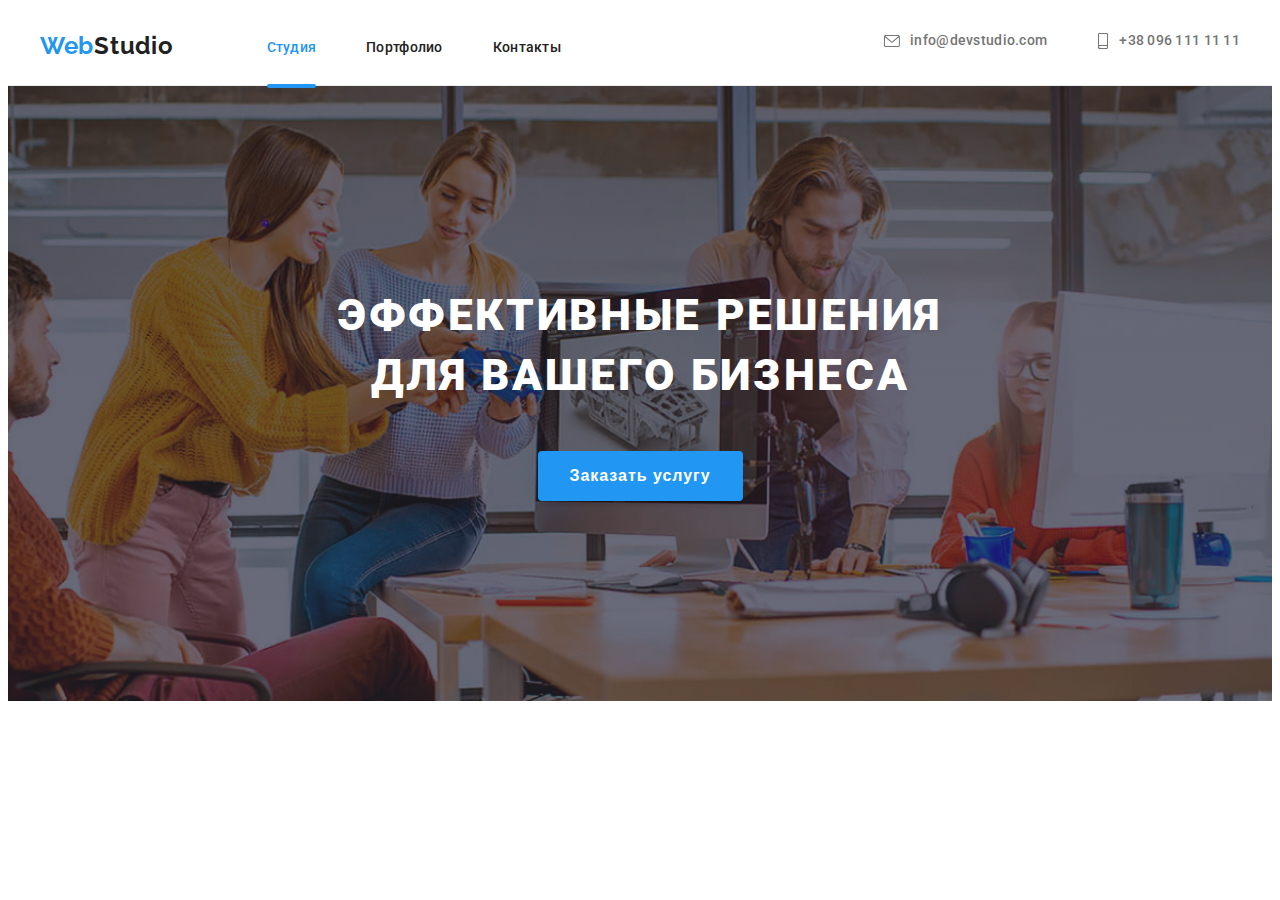
==== index.html @ 91f5693f "backdrop for phone" ====
<!DOCTYPE html>
<html lang="ru">

<head>
    <meta charset="UTF-8">
    <meta http-equiv="X-UA-Compatible" content="IE=edge">
    <meta name="viewport" content="width=device-width, initial-scale=1.0">
    <title>Вебстудия</title>
    <link rel="preconnect" href="https://fonts.gstatic.com">
    <link href="https://fonts.googleapis.com/css2?family=Raleway:wght@700&family=Roboto:wght@400;500;700;900&display=swap"
        rel="stylesheet">
    <link rel="stylesheet" href="https://cdnjs.cloudflare.com/ajax/libs/modern-normalize/1.0.0/modern-normalize.min.css"
        integrity="sha512-ISS7cAi1PEhQ8jnbJpJZMd29NlhNj4AWYyLOSp2CE/CsHxTCu+r+t0D2yoJudVrd0/8fTVPUVDzY5Tvli75u/g=="
        crossorigin="anonymous" />
    <link rel="stylesheet" href="./css/main.min.css">
</head>

<body>
    <header class="header">
    <div class="container">
        <nav class="navigation">
            <a class="logo" href="./index.html">
                Web<span class="logo_light">Studio</span>
            </a>
            <ul class="nav-list">
                <li class="nav-list__item">
                    <a class="nav-list__link nav-list__link-active"  href="./index.html">Студия</a>
                </li>
                <li class="nav-list__item">
                    <a class="nav-list__link" href="./portfolio.html">Портфолио</a>
                </li>
                <li class="nav-list__item">
                    <a class="nav-list__link" href="">Контакты</a>
                </li>
            </ul>
        </nav>
        <button type="button" class="burger-btn" data-menu-button>
            <svg class="burger-btn__icon">
                <use href="./images/sprite.svg#icon-burgersvg"></use>
            </svg>
        </button>
        <ul class="address">
            <li class="address__item">
                 <a class="address__link" href="mailto:info@devstudio.com" lang="en"><svg class="address__icon">
                    <use href="./images/sprite.svg#icon-envelope"></use>
                </svg>info@devstudio.com</a>           
            </li>      
             <li class="address__item">
                 <a class="address__link" href="tel:+380961111111"><svg class="address__icon-phone">
                    <use href="./images/sprite.svg#icon-smartphone"></use>
                </svg>+38 096 111 11 11</a>
            </li>
        </ul>
        
    </div>
    <div class="mobail-menu" data-menu>
        <button type="button" class="mobail-menu__close-btn" data-menu-close>
            <svg class="mobail-menu__close-icon">
                <use href="./images/sprite.svg#icon-close-black-1"></use>
            </svg>
        </button>
        <ul class="nav-list-mob">
            <li class="nav-list-mob__item">
                <a class="nav-list-mob__link nav-list-mob__link-active" href="./index.html">Студия</a>
            </li>
            <li class="nav-list-mob__item">
                <a class="nav-list-mob__link" href="./portfolio.html">Портфолио</a>
            </li>
            <li class="nav-list-mob__item">
                <a class="nav-list-mob__link" href="">Контакты</a>
            </li>
        </ul>

        <ul class="address-mob">
            <li class="address-mob__item">
                <a class="address-mob__phone-link" href="tel:+380961111111">+38 096 111 11 11</a>
            </li>
            <li class="address-mob__item">
                <a class="address-mob__mail-link" href="mailto:info@devstudio.com" lang="en">info@devstudio.com</a>
            </li>
           
        </ul>

        <ul class="social-mob">
            <li class="social-mob__item">
                <a class="social-mob__link" href="https://www.instagram.com/?hl=ru" target="_blank" rel="noopener noreferrer">Instagram</a>
            </li>
            <li class="social-mob__item">
                <a class="social-mob__link" href="https://twitter.com" target="_blank" rel="noopener noreferrer">Twitter</a>
                               
            </li>
            <li class="social-mob__item">
                <a class="social-mob__link" href="https://www.facebook.com" target="_blank" rel="noopener noreferrer">Facebook</a>
                          
            </li>
            <li class="social-mob__item">
                <a class="social-mob__link" href="https://www.linkedin.com" target="_blank" rel="noopener noreferrer">linkedin</a>
                    
            </li>
        </ul>

    </div>
    </header>


    <main>
        <!-- HERO -->
         <section class="hero">
        <div class="container">

            <h1 class="hero_title">Эффективные решения для вашего бизнеса</h1>
            <button class="hero_btn" type="button" data-modal-open>Заказать услугу</button>
        </div>
        </section> 

        <!-- ABOUT -->
    <!--  <section class="about">
            <div class="container">   
            <h2 class="visually-hidden">Преимущества нашей компании</h2>
            <ul class="about-list">
                <li class="about-list__item"> 
                    <div class="about-list__tool">
                    <svg class="about-list__icon">
                        <use href="./images/sprite.svg#icon-antenna-1"></use>
                    </svg>
                    </div>
                    <h3 class="about-list__title">Внимание к деталям</h3>
                    <p class="about-list__description">Идейные соображения, а также начало повседневной работы по формированию позиции.</p>
                </li>
                <li class="about-list__item">
                    <div class="about-list__tool">
                        <svg class="about-list__icon">
                            <use href="./images/sprite.svg#icon-clock-1"></use>
                        </svg>
                    </div>
                    <h3 class="about-list__title">Пунктуальность</h3>
                    <p class="about-list__description">Задача организации, в особенности же рамки и место обучения кадров влечет за собой.</p>
                </li>
                <li class="about-list__item">
                    <div class="about-list__tool">
                        <svg class="about-list__icon">
                            <use href="./images/sprite.svg#icon-diagram-1"></use>
                        </svg>
                    </div>
                    <h3 class="about-list__title">Планирование</h3>
                    <p class="about-list__description">Равным образом консультация с широким активом в значительной степени обуславливает.</p>
                </li>
                <li class="about-list__item">
                    <div class="about-list__tool">
                        <svg class="about-list__icon">
                            <use href="./images/sprite.svg#icon-astronaut-1"></use>
                        </svg>
                    </div>
                    <h3 class="about-list__title">Современные технологии</h3>
                    <p class="about-list__description">Значимость этих проблем настолько очевидна, что реализация плановых заданий.</p>
                </li>
            </ul>
        </div>
        </section>
        <section class="works">
             <div class="works-us container">
            <h2 class="about-us-title">Чем мы занимаемся</h2>

            <ul class="list works-list">
                <li class="works-list__item">
                    <img src="./images/about/about1.jpg" alt="работа на планшете" width="370" height="294">
                    <p class="works-list__overlay">Десктопные приложения</p>
                </li>
                <li class="works-list__item">
                    <img src="./images/about/about2.jpg" alt="работа на ноутбуке" width="370" height="294">
                    <p class="works-list__overlay">Мобильные приложения</p>
                </li>
                <li class="works-list__item">
                    <img src="./images/about/about3.jpg" alt="работа на айпад" width="370" height="294">
                    <p class="works-list__overlay">Дизайнерские решения</p>
                </li>
            </ul>
            </div>  
        </section> -->
        <!-- OUR TEAM -->
    <!--   <section class="team">
            <div class="container">

            <h2 class="about-us-title">Наша команда</h2>

            <ul class="team-list">
                <li class="team-list__item">
                    <img src="./images/our-team/img1.jpg" alt="Игорь Демьяненко Product Designer" width="270"
                        height="260">
                     <div class="team-list-content-wrapper">  
                    <h3 class="our-team-title">Игорь Демьяненко</h3>
                    <p class="description-team" lang="en">Product Designer</p>
                    <ul>
                        <li class="team-icon-container">
                        <a href="https://www.instagram.com/?hl=ru" target="_blank" rel="noopener noreferrer">
                            <svg aria-label="instagram" width="20" height="20"
                             class="team-icon-container-img">
                            <use href="./images/sprite.svg#icon-instagram-1"></use>
                            </svg>
                        </a>
                    </li>
                        <li class="team-icon-container">
                            <a href="https://twitter.com" target="_blank" rel="noopener noreferrer">
                            <svg  aria-label="twitter" width="20" height="20" 
                            class="team-icon-container-img">
                            <use href="./images/sprite.svg#icon-twitter-1"></use>
                            </svg>
                            </a>
                        </li>
                        <li class="team-icon-container">
                            <a href="https://www.facebook.com" target="_blank" rel="noopener noreferrer">
                            <svg aria-label="facebook" width="20" height="20" 
                            class="team-icon-container-img">
                                <use href="./images/sprite.svg#icon-facebook-1"></use>
                            </svg>
                            </a>
                          </li>
                          <li class="team-icon-container">
                            <a href="https://www.linkedin.com" target="_blank" rel="noopener noreferrer">
                            <svg  aria-label="linkedin" width="20" height="20" 
                            class="team-icon-container-img">
                            <use href="./images/sprite.svg#icon-linkedin-1"></use>
                            </svg>
                            </a>
                        </li>
                    </ul>
                    </div>
                </li>
                <li class="team-list__item">
                    <img src="./images/our-team/img2.jpg" alt="Ольга Репина Frontend Developer" width="270"
                        height="260">
                    <div class="team-list-content-wrapper">
                    <h3 class="our-team-title">Ольга Репина</h3>
                    <p class="description-team" lang="en">Frontend Developer</p>
                    <ul>
                        <li class="team-icon-container">
                            <a href="https://www.instagram.com/?hl=ru" target="_blank" rel="noopener noreferrer">
                                <svg aria-label="instagram" width="20" height="20" class="team-icon-container-img">
                                    <use href="./images/sprite.svg#icon-instagram-1"></use>
                                </svg>
                            </a>
                            </li>
                            <li class="team-icon-container">
                                <a href="https://twitter.com" target="_blank" rel="noopener noreferrer">
                                    <svg aria-label="twitter" width="20" height="20" class="team-icon-container-img">
                                        <use href="./images/sprite.svg#icon-twitter-1"></use>
                                    </svg>
                                </a>
                            </li>
                            <li class="team-icon-container">
                                <a href="https://www.facebook.com" target="_blank" rel="noopener noreferrer">
                                    <svg aria-label="facebook" width="20" height="20" class="team-icon-container-img">
                                        <use href="./images/sprite.svg#icon-facebook-1"></use>
                                    </svg>
                                </a>
                            </li>
                            <li class="team-icon-container">
                                <a href="https://www.linkedin.com" target="_blank" rel="noopener noreferrer">
                                    <svg aria-label="linkedin" width="20" height="20" class="team-icon-container-img">
                                        <use href="./images/sprite.svg#icon-linkedin-1"></use>
                                    </svg>
                                </a>
                            </li>
                    </ul>
                    </div>
                </li>
                <li class="team-list__item">
                    <img src="./images/our-team/img3.jpg" alt="Николай Тарасов Marketing" width="270" height="260">
                    <div class="team-list-content-wrapper">
                    <h3 class="our-team-title">Николай Тарасов</h3>
                    <p class="description-team" lang="en">Marketing</p>
                    <ul>
                        <li class="team-icon-container">
                        <a href="https://www.instagram.com/?hl=ru" target="_blank" rel="noopener noreferrer">
                            <svg aria-label="instagram" width="20" height="20" class="team-icon-container-img">
                                <use href="./images/sprite.svg#icon-instagram-1"></use>
                            </svg>
                        </a>
                        </li>
                        <li class="team-icon-container">
                            <a href="https://twitter.com" target="_blank" rel="noopener noreferrer">
                                <svg aria-label="twitter" width="20" height="20" class="team-icon-container-img">
                                    <use href="./images/sprite.svg#icon-twitter-1"></use>
                                </svg>
                            </a>
                        </li>
                        <li class="team-icon-container">
                            <a href="https://www.facebook.com" target="_blank" rel="noopener noreferrer">
                                <svg aria-label="facebook" width="20" height="20" class="team-icon-container-img">
                                    <use href="./images/sprite.svg#icon-facebook-1"></use>
                                </svg>
                            </a>
                        </li>
                        <li class="team-icon-container">
                            <a href="https://www.linkedin.com" target="_blank" rel="noopener noreferrer">
                                <svg aria-label="linkedin" width="20" height="20" class="team-icon-container-img">
                                    <use href="./images/sprite.svg#icon-linkedin-1"></use>
                                </svg>
                            </a>
                        </li>
                    </ul>
                    </div>
                </li>
                <li class="team-list__item">
                    <img src="./images/our-team/img4.jpg" alt="Михаил Ермаков UI Designer" width="270" height="260">
                    <div class="team-list-content-wrapper">
                    <h3 class="our-team-title">Михаил Ермаков</h3>
                    <p class="description-team" lang="en">UI Designer</p>
                    <ul>
                        <li class="team-icon-container">
                        <a href="https://www.instagram.com/?hl=ru" target="_blank" rel="noopener noreferrer">
                            <svg aria-label="instagram" width="20" height="20" class="team-icon-container-img">
                                <use href="./images/sprite.svg#icon-instagram-1"></use>
                            </svg>
                        </a>
                        </li>
                        <li class="team-icon-container">
                            <a href="https://twitter.com" target="_blank" rel="noopener noreferrer">
                                <svg aria-label="twitter" width="20" height="20" class="team-icon-container-img">
                                    <use href="./images/sprite.svg#icon-twitter-1"></use>
                                </svg>
                            </a>
                        </li>
                        <li class="team-icon-container">
                            <a href="https://www.facebook.com" target="_blank" rel="noopener noreferrer">
                                <svg aria-label="facebook" width="20" height="20" class="team-icon-container-img">
                                    <use href="./images/sprite.svg#icon-facebook-1"></use>
                                </svg>
                            </a>
                        </li>
                        <li class="team-icon-container">
                            <a href="https://www.linkedin.com" target="_blank" rel="noopener noreferrer">
                                <svg aria-label="linkedin" width="20" height="20" class="team-icon-container-img">
                                    <use href="./images/sprite.svg#icon-linkedin-1"></use>
                                </svg>
                            </a>
                        </li>
                    </ul>
                    </div>
                </li>
            </ul>
           </div>
        </section> -->

      <!-- REGULAR CUSTOMERS -->
<!--   <section class="customers">
        <div class="container">
        <h2 class="customers-title">Постоянные клиенты</h2>
        <ul class="customers-list">
         <li>
             <a class="customers-list__link" href=""><svg class="customers-list__icon" width="44" height="49">
                <use href="./images/sprite.svg#icon-logo-1"></use>
                </svg></a>
            </li>
           <li>
            <a class="customers-list__link" href=""><svg class="customers-list__icon" width="40" height="52">
                <use href="./images/sprite.svg#icon-logo-2"></use>
                </svg></a>
            </li>
            <li><a class="customers-list__link" href=""><svg class="customers-list__icon" width="41" height="42">
                <use href="./images/sprite.svg#icon-logo-3"></use>
                </svg></a>
            </li>
            <li><a class="customers-list__link" href=""><svg class="customers-list__icon" width="79" height="42">
                <use href="./images/sprite.svg#icon-logo-4"></use>
                </svg></a>
            </li>
            <li><a class="customers-list__link" href=""><svg class="customers-list__icon" width="59" height="47">
                <use href="./images/sprite.svg#icon-logo-5"></use>
                </svg></a>
            </li>
            <li><a class="customers-list__link" href=""><svg class="customers-list__icon" width="88" height="45">
                <use href="./images/sprite.svg#icon-logo-6"></use>
                </svg></a>
            </li>
            
        </ul>
        </div>
        </section> -->
    </main>
<!--  <footer class="footer">
        <div class="container"> -->
        <!-- Contacts information -->
    <!-- <div class="address-list-link">
        <a class="logo logo-footer" lang="en" href="./index.html">
            Web<span class="logo_dark">Studio</span>
        </a>
        <address class="address">
            <ul class="list address-list">
                <li class="address-list__item">

                    <a class="link address-list__footer" href="https://goo.gl/maps/uirxwReDVHY58YxF7" target="_blank" rel="noopener noreferrer">г. Киев,
                        пр-т Леси Украинки, 26</a>
                </li>
                <li class="address-list__item">
                    <a class="link address-list__footer-contacts" href="mailto:info@devstudio.com" lang="en">info@devstudio.com</a>
                </li>
                <li class="address-list__item">
                    <a class="link address-list__footer-contacts" href="tel:+380961111111">+38 096 111 11 11</a>
                </li>
            </ul>
        </address>
                </div> 
                <div class="social-list-link">
                    <p>Присоединяйтесь</p>
                    <ul class="social-icon">
                        <li class="social-icon__container">
                            <a href="https://www.instagram.com/?hl=ru" target="_blank" rel="noopener noreferrer">
                            <svg aria-label="instagram"  width="20" height="20" 
                            class="social-icon__img">
                            <use href="./images/sprite.svg#icon-instagram-1"></use>
                            </svg>
                            </a>
                        </li>
                        <li class="social-icon__container">
                            <a href="https://twitter.com" target="_blank" rel="noopener noreferrer">
                            <svg aria-label="twitter" width="20" height="20"
                            class="social-icon__img">
                            <use href="./images/sprite.svg#icon-twitter-1"></use>
                            </svg>
                        </a>
                        </li>
                
                        <li class="social-icon__container">
                            <a href="https://www.facebook.com" target="_blank" rel="noopener noreferrer">
                            <svg aria-label="facebook" width="20" height="20"
                            class="social-icon__img">
                            <use href="./images/sprite.svg#icon-facebook-1"></use>
                            </svg>
                            </a>
                        </li>
                
                        <li class="social-icon__container">
                            <a href="https://www.linkedin.com" target="_blank" rel="noopener noreferrer">
                            <svg aria-label="linkedin" width="20" height="20"
                            class="social-icon__img">
                            <use href="./images/sprite.svg#icon-linkedin-1"></use>
                            </svg>
                            </a>
                        </li>
                
                    </ul>
                </div>
                <div>
                    <p>Подпишитесь на рассылку</p>
                    <form class="footer-form" autocomplete="off">
                        <input class="footer-form-input" name="email" type="email" placeholder="E-mail" required>
                        <button class="footer-btn" type="submit">Подписаться
                            <svg class="footer-btn-icon" width="24" height="24">
                                <use href="./images/sprite.svg#icon-icon-send"></use>
                            </svg>
                        </button>
                    </form>
                </div>
            </div>
        </footer> -->
       <div class="backdrop is-hidden" data-modal>
          <div class="modal">
              <button type="button" class="modal__close-btn" data-modal-close><svg  width="18" height="18" class="modal__icon-container-img">
                <use href="./images/sprite.svg#icon-close-black-1"></use>
            </svg></button>
            <b class="modal-title">Оставьте свои данные мы вам перезвоним</b>
            <form action="#" class="modal-form">
                <label class="modal__form-fild">Имя</label>
                   
                    <div class="modal-wrapper">
                     <input type="text" name="user-name" class="modal-wrapper__input" required minlength="2">
                     <svg class="modal-wrapper__icon" width="18" height="18">
                        <use href="./images/sprite.svg#icon-person-black-18dp-1"></use>
                    </svg>
                    </div>
          
                <label class="modal__form-fild">Телефон</label>
                    
                    <div class="modal-wrapper">
                      <input type="tel" name="user-phone" class="modal-wrapper__input" required pattern="[0-9]{3}-[0-9]{3}-[0-9]{2}-[0-9]{2}" title="096-111-11-11">
                      <svg class="modal-wrapper__icon" width="18" height="18">
                        <use href="./images/sprite.svg#icon-phone-black-18dp-1"></use>
                    </svg>
                    </div>
                
                <label class="modal__form-fild">Почта</label>
                   
                    <div class="modal-wrapper">
                      <input type="email" name="user-mail" class="modal-wrapper__input" required>
                      <svg class="modal-wrapper__icon" width="18" height="18">
                        <use href="./images/sprite.svg#icon-email-black-18dp-1"></use>
                     </svg>
                    </div>
                
                <label class="modal__form-fild">Комментарий</label>
                         
                    <textarea name="user-message" placeholder="Введите текст"  class="modal-form-message"></textarea>
                
                <input type="checkbox" id="user-term" name="user-term" class="modal-form-term visually-hidden">
                <label for="user-term" class="modal-form-check-desk">Соглашаюсь с рассылкой и принимаю&nbsp;<a class="policy-link" href="">Условия договора</a></label>
                <button type="submit" class="modal-form-btn">Отправить</button>

            </form>
          </div>
        </div>
        <script src="./js/mobail-menu.js"></script>
       <script src="./js/modal.js"></script> 
</body> 

</html>
---- css/main.min.css ----
:root{--main-font: "Roboto", sans-serif;--secondary-font: "Raleway", sans-serif;--accent-color: #2196f3;--basic-headers-color: #212121;--basic-content-color: #757575;--backgrouns-secondary-color: #2f303a;--primary-background-color: #fff;--third-background-color: #f5f4fa;--section-pt: 94px;--section-pb: 94px;--common-grey: #afb1b8;--timing-function: cubic-bezier(0.4, 0, 0.2, 1);--duration: 250ms}body{font-family:var(--main-font);color:var(--basic-content-color);font-weight:400;letter-spacing:0.03em}h1,h2,h3,h4,h5,h6,p,ul,ol,a{margin:0;padding:0;list-style:none;text-decoration:none}img,svg{display:block}.visually-hidden{position:absolute !important;clip:rect(1px 1px 1px 1px);clip:rect(1px, 1px, 1px, 1px);padding:0 !important;border:0 !important;height:1px !important;width:1px !important;overflow:hidden}.container{padding-left:15px;padding-right:15px}.header .container{display:flex;align-items:center;justify-content:space-between}@media screen and (min-width: 480px){.container{width:480px;margin:0 auto}}@media screen and (min-width: 768px){.container{width:768px}}@media screen and (min-width: 1200px){.container{width:1200px}}.logo{font-weight:700;font-size:24px;line-height:28px;letter-spacing:0.03em;font-family:var(--secondary-font);color:var(--accent-color)}.header .logo{margin-right:93px}.logo_light{color:var(--basic-headers-color)}.logo_dark{color:var(--primary-background-color)}.filters-list__button{font-weight:500;font-size:16px;line-height:1.62;letter-spacing:0.03em;cursor:pointer;padding:10px 32px;min-width:70px;border-radius:4px;border:none;display:block;outline:none;color:var(--basic-headers-color);transition:color var(--timing-function) var(--duration),background-color var(--timing-function) var(--duration),box-shadow var(--timing-function) var(--duration)}.filters-list__button:hover,.filters-list__button:focus,.filters-list__button:active{color:var(--primary-background-color);background-color:var(--accent-color);box-shadow:0px 3px 1px rgba(0,0,0,0.1),0px 1px 2px rgba(0,0,0,0.08),0px 2px 2px rgba(0,0,0,0.12)}.filters-list{display:flex;justify-content:center}.filters-list__item:not(:first-child){margin-left:8px}.backdrop{position:fixed;width:100vw;height:100vh;left:0px;top:0px;background:rgba(0,0,0,0.2);transition:opasity var(--timing-function) var(--duration)}.modal{position:absolute;max-width:450px;height:609px;left:50%;top:50%;transform:translate(-50%, -50%);background:var(--primary-background-color);box-shadow:0px 1px 3px rgba(0,0,0,0.12),0px 1px 1px rgba(0,0,0,0.14),0px 2px 1px rgba(0,0,0,0.2);border-radius:4px;padding:40px}.modal__close-btn{position:absolute;top:8px;right:8px;width:30px;height:30px;border-radius:50%;display:flex;justify-content:center;align-items:center;border:1px solid rgba(0,0,0,0.1);cursor:pointer;background:var(--primary-background-color)}.modal__close-btn:hover .modal__icon-container-img,.modal__close-btn:focus .modal__icon-container-img{fill:var(--accent-color)}.modal__icon-container-img{transition:var(--timing-function) var(--duration)}.is-hidden{opacity:0;visibility:hidden;pointer-events:none}.modal-form{display:flex;flex-direction:column}.modal__form-fild{font-family:var(--main-font);font-size:12px;line-height:14px;margin-bottom:4px;letter-spacing:0.01em;color:var(--basic-content-color)}.modal-wrapper{position:relative;margin-bottom:10px}.modal-wrapper__input{display:block;width:100%;height:40px;border:1px solid rgba(33,33,33,0.2);border-radius:4px;padding-left:42px;transition:border-color var(--duration) var(--timing-function)}.modal-wrapper__input:hover,.modal-wrapper__input:focus{outline:none;border:1px solid var(--accent-color)}.modal-wrapper__input:focus ~ .modal-wrapper__icon,.modal-wrapper__input:hover ~ .modal-wrapper__icon{fill:var(--accent-color)}.modal-wrapper__icon{position:absolute;top:50%;left:12px;display:block;transform:translateY(-50%);transition:fill var(--duration) var(--timing-function)}.modal-wrapper__icon:hover{fill:var(--accent-color)}.modal-form-message{width:100%;height:120px;border:1px solid rgba(33,33,33,0.2);border-radius:4px;padding:12px 16px;resize:none;transition:border-color var(--duration) var(--timing-function);margin-bottom:25px}.modal-form-message::placeholder{color:rgba(117,117,117,0.5)}.modal-form-message:hover,.modal-form-message:focus{outline:none;border-color:var(--accent-color)}.modal-title{font-family:var(--main-font);display:block;font-weight:bold;font-size:20px;line-height:23px;text-align:center;letter-spacing:0.03em;color:#212121;margin-bottom:12px}.modal-form-check-desk{font-size:12px;line-height:14px;letter-spacing:0.03em;display:flex;align-items:center}.modal-form-check-desk::before{display:block;content:"";width:16px;height:16px;border:2px solid #212121;border-radius:2px;cursor:pointer;margin-right:8px}.modal-form-term:checked+.modal-form-check-desk::before{background-image:url(../images/modal/Vector.svg);background-position:center;background-size:contain;background-repeat:no-repeat;border:2px solid var(--accent-color);border-radius:2px;background-color:var(--accent-color)}.modal-form-term:focus+.modal-form-check-desk::before{outline:2px solid var(--accent-color)}.modal-form-term{white-space:nowrap}.modal-form-btn{display:block;font-weight:700;font-size:16px;line-height:1.85;text-align:center;letter-spacing:0.06em;background-color:var(--accent-color);margin:0 auto;margin-top:45px;min-width:200px;height:50px;padding:10px 32px;box-shadow:0px 4px 4px rgba(0,0,0,0.15);border-radius:4px;border:none;transition:color var(--timing-function) var(--duration),background-color var(--timing-function) var(--duration);color:#ffffff}.modal-form-btn:hover,.modal-form-btn:focus{background-color:#188ce8}.policy-link{display:inline;color:var(--accent-color);text-decoration:underline}.header{padding-top:16px;padding-bottom:16px}.nav-list{display:none}.address{display:none}.burger-btn,.mobail-menu__close-btn{background-color:transparent;border:none;padding:0}.burger-btn:hover,.burger-btn:focus,.burger-btn:active,.mobail-menu__close-btn:hover,.mobail-menu__close-btn:focus,.mobail-menu__close-btn:active{fill:var(--accent-color)}.mobail-menu__close-btn{position:absolute;top:10px;right:15px}.burger-btn__icon{width:40px;height:40px}.mobail-menu__close-icon{width:40px;height:40px}.mobail-menu{position:fixed;top:0;left:50%;width:100vw;max-width:480px;background-color:var(--primary-background-color);padding-top:48px;padding-left:40px;padding-right:40px;transform:translateY(-100%) translateX(-50%);transition:var(--timing-function) var(--duration)}.is-open{transform:translateY(0) translateX(-50%)}.nav-list-mob__link{font-weight:500;font-size:40px;line-height:47px;letter-spacing:0.02em;transition:color var(--timing-function) var(--duration);color:var(--basic-headers-color)}.nav-list-mob__link:hover,.nav-list-mob__link:focus{color:var(--accent-color)}.nav-list-mob__link-active{color:var(--accent-color)}.nav-list-mob__item:not(:last-child){margin-bottom:32px}.nav-list-mob{margin-bottom:302px}.address-mob__phone-link{font-weight:500;font-size:34px;line-height:40px;letter-spacing:0.02em;color:var(--basic-content-color);transition:color var(--timing-function) var(--duration)}.address-mob__phone-link:hover,.address-mob__phone-link:focus{color:var(--accent-color)}.address-mob__mail-link{font-weight:500;font-size:24px;line-height:28px;letter-spacing:0.02em;color:var(--basic-content-color);transition:color var(--timing-function) var(--duration)}.address-mob__mail-link:hover,.address-mob__mail-link:focus{color:var(--accent-color)}.address-mob:not(:last-child){margin-bottom:64px}.address-mob__item:not(:last-child){margin-bottom:16px}.social-mob__item:not(:last-child)::after{content:"";border:1px solid rgba(33,33,33,0.2);transform:rotate(90deg);width:22px;height:0px}.social-mob__item{margin-right:20px}.social-mob{display:flex;align-items:center}.social-mob__link{font-weight:500;font-size:18px;line-height:22px;letter-spacing:0.02em;color:var(--accent-color);margin-right:10px}@media screen and (min-width: 768px){.mobail-menu,.burger-btn{display:none}.address,.nav-list{display:block}.address__link{font-weight:500;font-size:14px;line-height:1.14;letter-spacing:0.02em;color:var(--basic-content-color);display:flex;align-items:center;transition:color var(--timing-function) var(--duration)}.address__link:hover,.address__link:focus{color:var(--accent-color)}.address__icon{width:16px;height:12px;fill:currentColor;margin-right:10px}.address__icon-phone{width:12px;height:16px;fill:currentColor;margin-right:10px}.logo{margin-right:88px}.navigation{display:flex;align-items:center}.nav-list{display:flex;align-items:center}.nav-list__link{font-weight:500;font-size:14px;line-height:1.14;letter-spacing:0.02em;transition:color var(--timing-function) var(--duration);color:var(--basic-headers-color)}.nav-list__link:hover,.nav-list__link:focus{color:var(--accent-color)}.nav-list__item:not(:last-child){margin-right:50px}.nav-list__item .nav-list__link-active::after{display:block;content:"";position:absolute;width:100%;height:4px;border-radius:2px;background-color:var(--accent-color);margin-top:30px;left:0;top:15px}.nav-list__item .nav-list__link-active{position:relative}.nav-list__link-active{color:var(--accent-color)}.address__item:not(:last-child){margin-bottom:10px}}@media screen and (min-width: 1200px){.header{padding-top:24px;padding-bottom:25px;border-bottom:1px solid #ececec}.header .container{display:flex;align-items:center}.address__item:not(:last-child){margin-right:50px}.address{display:flex}}.hero{padding:118px 0;background-color:var(--backgrouns-secondary-color);background-image:linear-gradient(rgba(47,48,58,0.4), rgba(62,63,77,0.4)),url(../images/hero/Hero-img-1-mob.jpg);background-position:center;background-repeat:no-repeat;background-size:cover}@media screen and (min-device-pixel-ratio: 2), screen and (min-resolution: 192dpi), screen and (min-resolution: 2dppx){.hero{background-image:linear-gradient(rgba(47,48,58,0.4), rgba(62,63,77,0.4)),url(../images/hero/Hero-img-2-mob@2x.jpg)}}.hero_title{font-family:Roboto;font-style:normal;font-weight:900;font-size:26px;line-height:42px;max-width:400px;text-align:center;margin:0 auto;letter-spacing:0.06em;text-transform:uppercase;color:#ffffff}.hero_btn{display:block;font-weight:700;font-size:16px;line-height:1.85;text-align:center;letter-spacing:0.06em;background-color:var(--accent-color);margin:0 auto;margin-top:45px;min-width:200px;height:50px;padding:10px 32px;cursor:pointer;box-shadow:0px 4px 4px rgba(0,0,0,0.15);border-radius:4px;border:none;transition:color var(--timing-function) var(--duration),background-color var(--timing-function) var(--duration);color:#ffffff}.hero_btn:hover,.hero_btn:focus{background-color:#188ce8}@media screen and (min-width: 768px){.hero{background-image:linear-gradient(rgba(47,48,58,0.4), rgba(62,63,77,0.4)),url(../images/hero/Hero-img-1-tablet.jpg)}}@media screen and (min-width: 768px) and (min-device-pixel-ratio: 2), screen and (min-width: 768px) and (min-resolution: 192dpi), screen and (min-width: 768px) and (min-resolution: 2dppx){.hero{background-image:linear-gradient(rgba(47,48,58,0.4), rgba(62,63,77,0.4)),url(../images/hero/Hero-img-2-tablet@2x.jpg)}}@media screen and (min-width: 1200px){.hero{padding:200px 0;background-image:linear-gradient(rgba(47,48,58,0.4), rgba(62,63,77,0.4)),url(../images/hero/Hero-img-1-desktop.jpg)}}@media screen and (min-width: 1200px) and (min-device-pixel-ratio: 2), screen and (min-width: 1200px) and (min-resolution: 192dpi), screen and (min-width: 1200px) and (min-resolution: 2dppx){.hero{background-image:linear-gradient(rgba(47,48,58,0.4), rgba(62,63,77,0.4)),url(../images/hero/Hero-img-2-desktop@2x.jpg)}}@media screen and (min-width: 1200px){.hero_title{font-weight:900;font-size:44px;line-height:1.36;text-align:center;letter-spacing:0.06em;text-transform:uppercase;max-width:696px;margin:0 auto;color:#ffffff}}.cards-title{font-weight:700;font-size:18px;line-height:2;letter-spacing:0.06em;color:var(--basic-headers-color)}.about-list__title{font-weight:700;font-size:14px;line-height:1.14;text-transform:uppercase;margin-bottom:20px;color:var(--basic-headers-color)}.about{background:var(--primary-background-color);padding-top:var(--section-pt)}.works{background:var(--primary-background-color)}.about-list__description{font-size:14px;line-height:1.71}.description-cards{font-size:16px;line-height:30px;color:var(--basic-content-color)}.about-list{display:flex;justify-content:space-between;margin-left:-30px}.about-list__item{margin-left:30px}.about-list__tool{width:270px;height:120px;background-color:var(--third-background-color);margin-bottom:30px;display:flex;align-items:center;justify-content:center}.about-list__icon{width:65px;height:70px}.works-list{display:flex;justify-content:space-between;margin-left:-30px;margin-top:-30px}.works-list__item{margin-left:30px;margin-top:30px;position:relative}.works-list__overlay{position:absolute;bottom:0;left:0;width:100%;height:70px;background:rgba(47,48,58,0.8);justify-content:center;align-items:center;display:flex;padding:27px;font-weight:700;font-size:14px;line-height:1;letter-spacing:0.03em;text-transform:uppercase;color:#ffffff}.about-us-title{font-weight:700;font-size:36px;line-height:1.16;text-align:center;color:var(--basic-headers-color);margin-bottom:50px}.works-us{padding-top:var(--section-pt);padding-bottom:var(--section-pb)}.projects{padding-top:var(--section-pt);padding-bottom:50px}.projects-list{display:flex;flex-wrap:wrap;margin-left:-30px;margin-top:-30px}.projects-list__item{margin-left:30px;margin-top:30px;transition:box-shadow var(--duration) var(--timing-function)}.projects-list__item:hover,.projects-list__item:focus,.projects-list__item:active{box-shadow:0px 1px 1px rgba(0,0,0,0.12),0px 4px 4px rgba(0,0,0,0.06),1px 4px 6px rgba(0,0,0,0.16)}.cards-list-content-wrapper{padding:20px 24px;background-color:white;border:1px solid #eeeeee;border-top:none}.cards-title{margin-bottom:14px}.cards-container{padding-bottom:var(--section-pb)}.portfolio-list-overlay{position:absolute;top:0;left:0;height:100%;background-color:rgba(33,150,243,0.9);font-size:18px;line-height:1.56;letter-spacing:0.03em;color:var(--primary-background-color);padding:63px 24px;transform:translateY(100%);transition:transform var(--duration) var(--timing-function)}.cards-content-wrapper{position:relative;overflow:hidden}.projects-list__item a:hover .portfolio-list-overlay,.projects-list__item a:focus .portfolio-list-overlay{transform:translateY(0)}.our-team-title{font-weight:500;font-size:16px;line-height:1.18;margin-bottom:14px;color:var(--basic-headers-color)}.team{background:var(--third-background-color);padding-top:var(--section-pt);padding-bottom:var(--section-pb)}.description-team{font-size:16px;line-height:1.18;margin-bottom:16px}.team-list{display:flex;flex-wrap:wrap;margin-left:-30px}.team-list__item{margin-left:30px;box-shadow:0px 1px 3px rgba(0,0,0,0.12),0px 1px 1px rgba(0,0,0,0.14),0px 2px 1px rgba(0,0,0,0.2);border-radius:0px 0px 4px 4px;overflow:hidden}.team-list-content-wrapper{padding:30px 32px;text-align:center;background-color:white}.team-list-content-wrapper>ul{display:flex;justify-content:center}.team-icon-container-img use{fill:var(--common-grey);transition:fill var(--timing-function) var(--duration)}.team-icon-container{width:44px;height:44px;border-radius:50%;display:flex;justify-content:center;align-items:center;transition:background-color var(--timing-function) var(--duration)}.team-icon-container:hover,.team-icon-container:focus{background-color:var(--accent-color);cursor:pointer}.team-icon-container:hover .team-icon-container-img use{fill:var(--primary-background-color)}.team-icon-container:not(:last-child){margin-right:10px}.customers{background:var(--primary-background-color);padding-top:var(--section-pt);padding-bottom:var(--section-pb)}.customers-title{font-weight:700;font-size:36px;line-height:1.16;text-align:center;color:var(--basic-headers-color);margin-bottom:50px}.customers-list{display:flex;justify-content:space-between;align-items:center}.customers-list__link{width:170px;height:90px;border:1px solid var(--common-grey);border-radius:4px;display:flex;justify-content:center;align-items:center;transition:border-color var(--timing-function) var(--duration)}.customers-list__link:hover .customers-list__icon,.customers-list__link:focus .customers-list__icon{fill:var(--accent-color)}.customers-list__link:hover,.customers-list__link:focus{border-color:var(--accent-color)}.customers-list__icon{fill:var(--common-grey);transition:var(--timing-function) var(--duration)}.footer{background-color:var(--backgrouns-secondary-color)}.footer .container{display:flex;align-items:baseline;justify-content:space-between}.address-list__footer{color:#ffffff;font-size:14px;line-height:1.71}.address-list__footer-contacts{color:rgba(255,255,255,0.6);font-size:14px;line-height:1.71}.address-list__item:not(:last-child){margin-bottom:9px}.logo-footer{display:block;margin-bottom:30px}.social-icon__container{width:44px;height:44px;border-radius:50%;display:flex;justify-content:center;align-items:center;background:rgba(255,255,255,0.1);transition:background-color var(--timing-function) var(--duration)}.social-icon__container:not(:last-child){margin-right:10px}.social-icon__img use{fill:var(--primary-background-color);transition:fill var(--timing-function) var(--duration)}.social-icon__container:hover>svg>use{fill:var(--primary-background-color)}.social-icon__container:hover,.social-icon__container:focus{background-color:var(--accent-color);cursor:pointer}.social-list-link>ul{display:flex}.footer p{font-family:var(--main-font);font-weight:bold;font-size:14px;line-height:16px;letter-spacing:0.03em;color:#ffffff;margin-bottom:20px;text-transform:uppercase}.footer>.container>:first-child{padding-top:60px;padding-bottom:60px}.address-list-link{margin-right:70px}.footer-form{display:flex}.footer-form-input{padding:15px;width:358px;height:50px;margin-right:12px;border:1px solid rgba(255,255,255,0.3);filter:drop-shadow(0px 4px 4px rgba(0,0,0,0.15));border-radius:4px;background-color:var(--backgrouns-secondary-color);color:#ffffff}.footer-form-input::placeholder{font-family:var(--main-font);font-weight:400;font-size:16px;line-height:1.25;letter-spacing:0.03em;color:rgba(255,255,255,0.6)}.footer-form-input:focus{outline:none}.footer-btn{display:inline-flex;align-items:center;font-weight:700;font-size:16px;line-height:1.85;text-align:center;letter-spacing:0.06em;background-color:var(--accent-color);margin:0 auto;min-width:200px;height:50px;padding:10px 28px;cursor:pointer;box-shadow:0px 4px 4px rgba(0,0,0,0.15);border-radius:4px;border:none;transition:color var(--timing-function) var(--duration),background-color var(--timing-function) var(--duration);color:#ffffff}.footer-btn-icon{margin-left:10px;fill:currentColor}.social-list-link{margin-right:93px}
/*# sourceMappingURL=main.min.css.map */
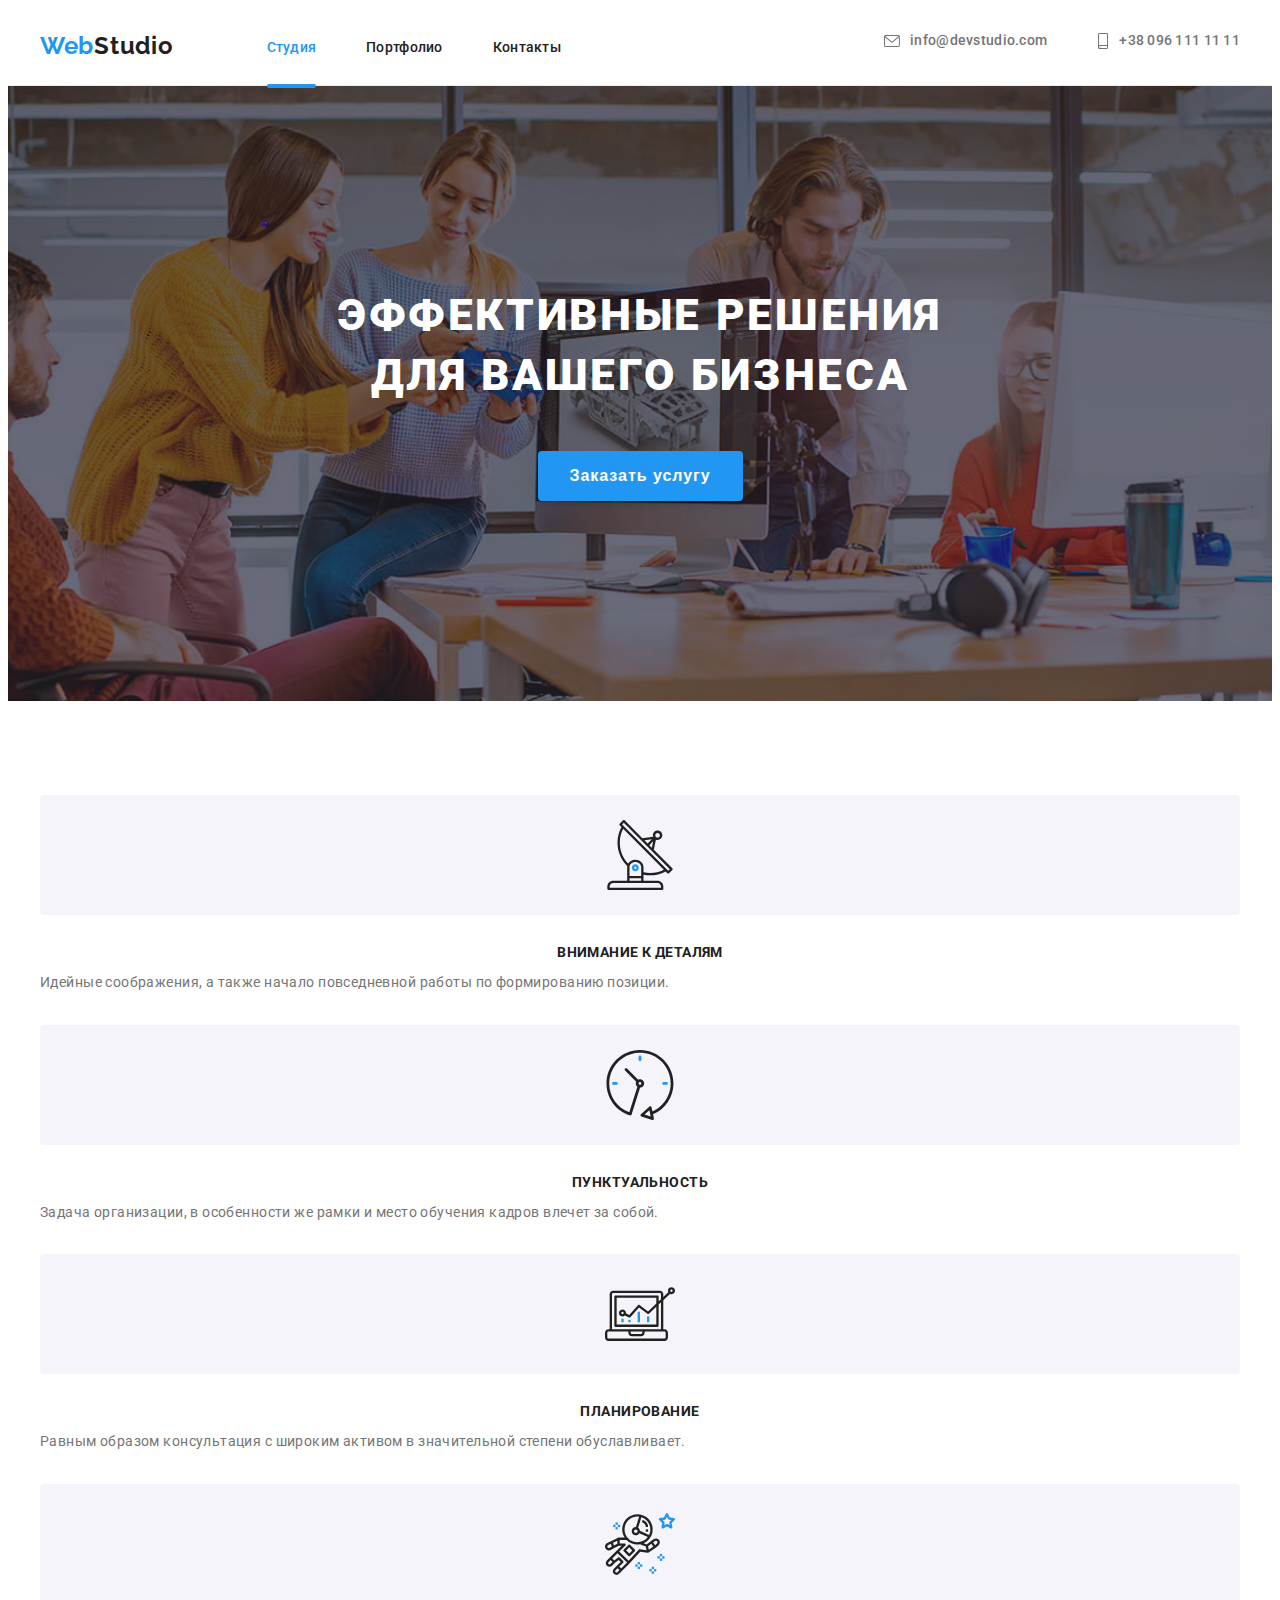
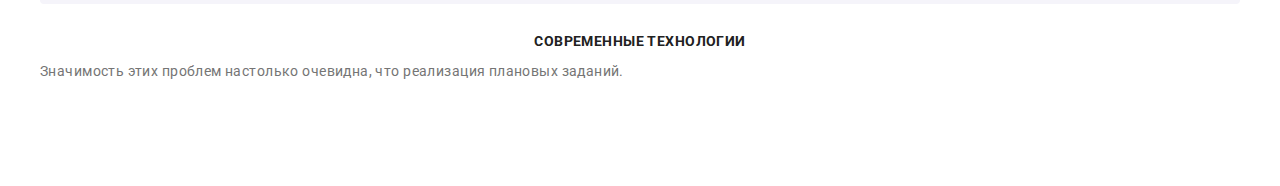
==== commit 12f9af9a: "works in the about section" ====
--- a/index.html
+++ b/index.html
@@ -114,7 +114,7 @@
         </section> 
 
         <!-- ABOUT -->
-    <!--  <section class="about">
+       <section class="about">
             <div class="container">   
             <h2 class="visually-hidden">Преимущества нашей компании</h2>
             <ul class="about-list">
@@ -176,7 +176,7 @@
                 </li>
             </ul>
             </div>  
-        </section> -->
+        </section> 
         <!-- OUR TEAM -->
     <!--   <section class="team">
             <div class="container">
@@ -455,6 +455,7 @@
             </div>
         </footer> -->
        <div class="backdrop is-hidden" data-modal>
+        <div class="modal-window-wrapper"></div>
           <div class="modal">
               <button type="button" class="modal__close-btn" data-modal-close><svg  width="18" height="18" class="modal__icon-container-img">
                 <use href="./images/sprite.svg#icon-close-black-1"></use>
@@ -499,6 +500,8 @@
             </form>
           </div>
         </div>
+        </div>
+
         <script src="./js/mobail-menu.js"></script>
        <script src="./js/modal.js"></script> 
 </body> 
--- a/css/main.min.css
+++ b/css/main.min.css
@@ -1,2 +1,2 @@
-:root{--main-font: "Roboto", sans-serif;--secondary-font: "Raleway", sans-serif;--accent-color: #2196f3;--basic-headers-color: #212121;--basic-content-color: #757575;--backgrouns-secondary-color: #2f303a;--primary-background-color: #fff;--third-background-color: #f5f4fa;--section-pt: 94px;--section-pb: 94px;--common-grey: #afb1b8;--timing-function: cubic-bezier(0.4, 0, 0.2, 1);--duration: 250ms}body{font-family:var(--main-font);color:var(--basic-content-color);font-weight:400;letter-spacing:0.03em}h1,h2,h3,h4,h5,h6,p,ul,ol,a{margin:0;padding:0;list-style:none;text-decoration:none}img,svg{display:block}.visually-hidden{position:absolute !important;clip:rect(1px 1px 1px 1px);clip:rect(1px, 1px, 1px, 1px);padding:0 !important;border:0 !important;height:1px !important;width:1px !important;overflow:hidden}.container{padding-left:15px;padding-right:15px}.header .container{display:flex;align-items:center;justify-content:space-between}@media screen and (min-width: 480px){.container{width:480px;margin:0 auto}}@media screen and (min-width: 768px){.container{width:768px}}@media screen and (min-width: 1200px){.container{width:1200px}}.logo{font-weight:700;font-size:24px;line-height:28px;letter-spacing:0.03em;font-family:var(--secondary-font);color:var(--accent-color)}.header .logo{margin-right:93px}.logo_light{color:var(--basic-headers-color)}.logo_dark{color:var(--primary-background-color)}.filters-list__button{font-weight:500;font-size:16px;line-height:1.62;letter-spacing:0.03em;cursor:pointer;padding:10px 32px;min-width:70px;border-radius:4px;border:none;display:block;outline:none;color:var(--basic-headers-color);transition:color var(--timing-function) var(--duration),background-color var(--timing-function) var(--duration),box-shadow var(--timing-function) var(--duration)}.filters-list__button:hover,.filters-list__button:focus,.filters-list__button:active{color:var(--primary-background-color);background-color:var(--accent-color);box-shadow:0px 3px 1px rgba(0,0,0,0.1),0px 1px 2px rgba(0,0,0,0.08),0px 2px 2px rgba(0,0,0,0.12)}.filters-list{display:flex;justify-content:center}.filters-list__item:not(:first-child){margin-left:8px}.backdrop{position:fixed;width:100vw;height:100vh;left:0px;top:0px;background:rgba(0,0,0,0.2);transition:opasity var(--timing-function) var(--duration)}.modal{position:absolute;max-width:450px;height:609px;left:50%;top:50%;transform:translate(-50%, -50%);background:var(--primary-background-color);box-shadow:0px 1px 3px rgba(0,0,0,0.12),0px 1px 1px rgba(0,0,0,0.14),0px 2px 1px rgba(0,0,0,0.2);border-radius:4px;padding:40px}.modal__close-btn{position:absolute;top:8px;right:8px;width:30px;height:30px;border-radius:50%;display:flex;justify-content:center;align-items:center;border:1px solid rgba(0,0,0,0.1);cursor:pointer;background:var(--primary-background-color)}.modal__close-btn:hover .modal__icon-container-img,.modal__close-btn:focus .modal__icon-container-img{fill:var(--accent-color)}.modal__icon-container-img{transition:var(--timing-function) var(--duration)}.is-hidden{opacity:0;visibility:hidden;pointer-events:none}.modal-form{display:flex;flex-direction:column}.modal__form-fild{font-family:var(--main-font);font-size:12px;line-height:14px;margin-bottom:4px;letter-spacing:0.01em;color:var(--basic-content-color)}.modal-wrapper{position:relative;margin-bottom:10px}.modal-wrapper__input{display:block;width:100%;height:40px;border:1px solid rgba(33,33,33,0.2);border-radius:4px;padding-left:42px;transition:border-color var(--duration) var(--timing-function)}.modal-wrapper__input:hover,.modal-wrapper__input:focus{outline:none;border:1px solid var(--accent-color)}.modal-wrapper__input:focus ~ .modal-wrapper__icon,.modal-wrapper__input:hover ~ .modal-wrapper__icon{fill:var(--accent-color)}.modal-wrapper__icon{position:absolute;top:50%;left:12px;display:block;transform:translateY(-50%);transition:fill var(--duration) var(--timing-function)}.modal-wrapper__icon:hover{fill:var(--accent-color)}.modal-form-message{width:100%;height:120px;border:1px solid rgba(33,33,33,0.2);border-radius:4px;padding:12px 16px;resize:none;transition:border-color var(--duration) var(--timing-function);margin-bottom:25px}.modal-form-message::placeholder{color:rgba(117,117,117,0.5)}.modal-form-message:hover,.modal-form-message:focus{outline:none;border-color:var(--accent-color)}.modal-title{font-family:var(--main-font);display:block;font-weight:bold;font-size:20px;line-height:23px;text-align:center;letter-spacing:0.03em;color:#212121;margin-bottom:12px}.modal-form-check-desk{font-size:12px;line-height:14px;letter-spacing:0.03em;display:flex;align-items:center}.modal-form-check-desk::before{display:block;content:"";width:16px;height:16px;border:2px solid #212121;border-radius:2px;cursor:pointer;margin-right:8px}.modal-form-term:checked+.modal-form-check-desk::before{background-image:url(../images/modal/Vector.svg);background-position:center;background-size:contain;background-repeat:no-repeat;border:2px solid var(--accent-color);border-radius:2px;background-color:var(--accent-color)}.modal-form-term:focus+.modal-form-check-desk::before{outline:2px solid var(--accent-color)}.modal-form-term{white-space:nowrap}.modal-form-btn{display:block;font-weight:700;font-size:16px;line-height:1.85;text-align:center;letter-spacing:0.06em;background-color:var(--accent-color);margin:0 auto;margin-top:45px;min-width:200px;height:50px;padding:10px 32px;box-shadow:0px 4px 4px rgba(0,0,0,0.15);border-radius:4px;border:none;transition:color var(--timing-function) var(--duration),background-color var(--timing-function) var(--duration);color:#ffffff}.modal-form-btn:hover,.modal-form-btn:focus{background-color:#188ce8}.policy-link{display:inline;color:var(--accent-color);text-decoration:underline}.header{padding-top:16px;padding-bottom:16px}.nav-list{display:none}.address{display:none}.burger-btn,.mobail-menu__close-btn{background-color:transparent;border:none;padding:0}.burger-btn:hover,.burger-btn:focus,.burger-btn:active,.mobail-menu__close-btn:hover,.mobail-menu__close-btn:focus,.mobail-menu__close-btn:active{fill:var(--accent-color)}.mobail-menu__close-btn{position:absolute;top:10px;right:15px}.burger-btn__icon{width:40px;height:40px}.mobail-menu__close-icon{width:40px;height:40px}.mobail-menu{position:fixed;top:0;left:50%;width:100vw;max-width:480px;background-color:var(--primary-background-color);padding-top:48px;padding-left:40px;padding-right:40px;transform:translateY(-100%) translateX(-50%);transition:var(--timing-function) var(--duration)}.is-open{transform:translateY(0) translateX(-50%)}.nav-list-mob__link{font-weight:500;font-size:40px;line-height:47px;letter-spacing:0.02em;transition:color var(--timing-function) var(--duration);color:var(--basic-headers-color)}.nav-list-mob__link:hover,.nav-list-mob__link:focus{color:var(--accent-color)}.nav-list-mob__link-active{color:var(--accent-color)}.nav-list-mob__item:not(:last-child){margin-bottom:32px}.nav-list-mob{margin-bottom:302px}.address-mob__phone-link{font-weight:500;font-size:34px;line-height:40px;letter-spacing:0.02em;color:var(--basic-content-color);transition:color var(--timing-function) var(--duration)}.address-mob__phone-link:hover,.address-mob__phone-link:focus{color:var(--accent-color)}.address-mob__mail-link{font-weight:500;font-size:24px;line-height:28px;letter-spacing:0.02em;color:var(--basic-content-color);transition:color var(--timing-function) var(--duration)}.address-mob__mail-link:hover,.address-mob__mail-link:focus{color:var(--accent-color)}.address-mob:not(:last-child){margin-bottom:64px}.address-mob__item:not(:last-child){margin-bottom:16px}.social-mob__item:not(:last-child)::after{content:"";border:1px solid rgba(33,33,33,0.2);transform:rotate(90deg);width:22px;height:0px}.social-mob__item{margin-right:20px}.social-mob{display:flex;align-items:center}.social-mob__link{font-weight:500;font-size:18px;line-height:22px;letter-spacing:0.02em;color:var(--accent-color);margin-right:10px}@media screen and (min-width: 768px){.mobail-menu,.burger-btn{display:none}.address,.nav-list{display:block}.address__link{font-weight:500;font-size:14px;line-height:1.14;letter-spacing:0.02em;color:var(--basic-content-color);display:flex;align-items:center;transition:color var(--timing-function) var(--duration)}.address__link:hover,.address__link:focus{color:var(--accent-color)}.address__icon{width:16px;height:12px;fill:currentColor;margin-right:10px}.address__icon-phone{width:12px;height:16px;fill:currentColor;margin-right:10px}.logo{margin-right:88px}.navigation{display:flex;align-items:center}.nav-list{display:flex;align-items:center}.nav-list__link{font-weight:500;font-size:14px;line-height:1.14;letter-spacing:0.02em;transition:color var(--timing-function) var(--duration);color:var(--basic-headers-color)}.nav-list__link:hover,.nav-list__link:focus{color:var(--accent-color)}.nav-list__item:not(:last-child){margin-right:50px}.nav-list__item .nav-list__link-active::after{display:block;content:"";position:absolute;width:100%;height:4px;border-radius:2px;background-color:var(--accent-color);margin-top:30px;left:0;top:15px}.nav-list__item .nav-list__link-active{position:relative}.nav-list__link-active{color:var(--accent-color)}.address__item:not(:last-child){margin-bottom:10px}}@media screen and (min-width: 1200px){.header{padding-top:24px;padding-bottom:25px;border-bottom:1px solid #ececec}.header .container{display:flex;align-items:center}.address__item:not(:last-child){margin-right:50px}.address{display:flex}}.hero{padding:118px 0;background-color:var(--backgrouns-secondary-color);background-image:linear-gradient(rgba(47,48,58,0.4), rgba(62,63,77,0.4)),url(../images/hero/Hero-img-1-mob.jpg);background-position:center;background-repeat:no-repeat;background-size:cover}@media screen and (min-device-pixel-ratio: 2), screen and (min-resolution: 192dpi), screen and (min-resolution: 2dppx){.hero{background-image:linear-gradient(rgba(47,48,58,0.4), rgba(62,63,77,0.4)),url(../images/hero/Hero-img-2-mob@2x.jpg)}}.hero_title{font-family:Roboto;font-style:normal;font-weight:900;font-size:26px;line-height:42px;max-width:400px;text-align:center;margin:0 auto;letter-spacing:0.06em;text-transform:uppercase;color:#ffffff}.hero_btn{display:block;font-weight:700;font-size:16px;line-height:1.85;text-align:center;letter-spacing:0.06em;background-color:var(--accent-color);margin:0 auto;margin-top:45px;min-width:200px;height:50px;padding:10px 32px;cursor:pointer;box-shadow:0px 4px 4px rgba(0,0,0,0.15);border-radius:4px;border:none;transition:color var(--timing-function) var(--duration),background-color var(--timing-function) var(--duration);color:#ffffff}.hero_btn:hover,.hero_btn:focus{background-color:#188ce8}@media screen and (min-width: 768px){.hero{background-image:linear-gradient(rgba(47,48,58,0.4), rgba(62,63,77,0.4)),url(../images/hero/Hero-img-1-tablet.jpg)}}@media screen and (min-width: 768px) and (min-device-pixel-ratio: 2), screen and (min-width: 768px) and (min-resolution: 192dpi), screen and (min-width: 768px) and (min-resolution: 2dppx){.hero{background-image:linear-gradient(rgba(47,48,58,0.4), rgba(62,63,77,0.4)),url(../images/hero/Hero-img-2-tablet@2x.jpg)}}@media screen and (min-width: 1200px){.hero{padding:200px 0;background-image:linear-gradient(rgba(47,48,58,0.4), rgba(62,63,77,0.4)),url(../images/hero/Hero-img-1-desktop.jpg)}}@media screen and (min-width: 1200px) and (min-device-pixel-ratio: 2), screen and (min-width: 1200px) and (min-resolution: 192dpi), screen and (min-width: 1200px) and (min-resolution: 2dppx){.hero{background-image:linear-gradient(rgba(47,48,58,0.4), rgba(62,63,77,0.4)),url(../images/hero/Hero-img-2-desktop@2x.jpg)}}@media screen and (min-width: 1200px){.hero_title{font-weight:900;font-size:44px;line-height:1.36;text-align:center;letter-spacing:0.06em;text-transform:uppercase;max-width:696px;margin:0 auto;color:#ffffff}}.cards-title{font-weight:700;font-size:18px;line-height:2;letter-spacing:0.06em;color:var(--basic-headers-color)}.about-list__title{font-weight:700;font-size:14px;line-height:1.14;text-transform:uppercase;margin-bottom:20px;color:var(--basic-headers-color)}.about{background:var(--primary-background-color);padding-top:var(--section-pt)}.works{background:var(--primary-background-color)}.about-list__description{font-size:14px;line-height:1.71}.description-cards{font-size:16px;line-height:30px;color:var(--basic-content-color)}.about-list{display:flex;justify-content:space-between;margin-left:-30px}.about-list__item{margin-left:30px}.about-list__tool{width:270px;height:120px;background-color:var(--third-background-color);margin-bottom:30px;display:flex;align-items:center;justify-content:center}.about-list__icon{width:65px;height:70px}.works-list{display:flex;justify-content:space-between;margin-left:-30px;margin-top:-30px}.works-list__item{margin-left:30px;margin-top:30px;position:relative}.works-list__overlay{position:absolute;bottom:0;left:0;width:100%;height:70px;background:rgba(47,48,58,0.8);justify-content:center;align-items:center;display:flex;padding:27px;font-weight:700;font-size:14px;line-height:1;letter-spacing:0.03em;text-transform:uppercase;color:#ffffff}.about-us-title{font-weight:700;font-size:36px;line-height:1.16;text-align:center;color:var(--basic-headers-color);margin-bottom:50px}.works-us{padding-top:var(--section-pt);padding-bottom:var(--section-pb)}.projects{padding-top:var(--section-pt);padding-bottom:50px}.projects-list{display:flex;flex-wrap:wrap;margin-left:-30px;margin-top:-30px}.projects-list__item{margin-left:30px;margin-top:30px;transition:box-shadow var(--duration) var(--timing-function)}.projects-list__item:hover,.projects-list__item:focus,.projects-list__item:active{box-shadow:0px 1px 1px rgba(0,0,0,0.12),0px 4px 4px rgba(0,0,0,0.06),1px 4px 6px rgba(0,0,0,0.16)}.cards-list-content-wrapper{padding:20px 24px;background-color:white;border:1px solid #eeeeee;border-top:none}.cards-title{margin-bottom:14px}.cards-container{padding-bottom:var(--section-pb)}.portfolio-list-overlay{position:absolute;top:0;left:0;height:100%;background-color:rgba(33,150,243,0.9);font-size:18px;line-height:1.56;letter-spacing:0.03em;color:var(--primary-background-color);padding:63px 24px;transform:translateY(100%);transition:transform var(--duration) var(--timing-function)}.cards-content-wrapper{position:relative;overflow:hidden}.projects-list__item a:hover .portfolio-list-overlay,.projects-list__item a:focus .portfolio-list-overlay{transform:translateY(0)}.our-team-title{font-weight:500;font-size:16px;line-height:1.18;margin-bottom:14px;color:var(--basic-headers-color)}.team{background:var(--third-background-color);padding-top:var(--section-pt);padding-bottom:var(--section-pb)}.description-team{font-size:16px;line-height:1.18;margin-bottom:16px}.team-list{display:flex;flex-wrap:wrap;margin-left:-30px}.team-list__item{margin-left:30px;box-shadow:0px 1px 3px rgba(0,0,0,0.12),0px 1px 1px rgba(0,0,0,0.14),0px 2px 1px rgba(0,0,0,0.2);border-radius:0px 0px 4px 4px;overflow:hidden}.team-list-content-wrapper{padding:30px 32px;text-align:center;background-color:white}.team-list-content-wrapper>ul{display:flex;justify-content:center}.team-icon-container-img use{fill:var(--common-grey);transition:fill var(--timing-function) var(--duration)}.team-icon-container{width:44px;height:44px;border-radius:50%;display:flex;justify-content:center;align-items:center;transition:background-color var(--timing-function) var(--duration)}.team-icon-container:hover,.team-icon-container:focus{background-color:var(--accent-color);cursor:pointer}.team-icon-container:hover .team-icon-container-img use{fill:var(--primary-background-color)}.team-icon-container:not(:last-child){margin-right:10px}.customers{background:var(--primary-background-color);padding-top:var(--section-pt);padding-bottom:var(--section-pb)}.customers-title{font-weight:700;font-size:36px;line-height:1.16;text-align:center;color:var(--basic-headers-color);margin-bottom:50px}.customers-list{display:flex;justify-content:space-between;align-items:center}.customers-list__link{width:170px;height:90px;border:1px solid var(--common-grey);border-radius:4px;display:flex;justify-content:center;align-items:center;transition:border-color var(--timing-function) var(--duration)}.customers-list__link:hover .customers-list__icon,.customers-list__link:focus .customers-list__icon{fill:var(--accent-color)}.customers-list__link:hover,.customers-list__link:focus{border-color:var(--accent-color)}.customers-list__icon{fill:var(--common-grey);transition:var(--timing-function) var(--duration)}.footer{background-color:var(--backgrouns-secondary-color)}.footer .container{display:flex;align-items:baseline;justify-content:space-between}.address-list__footer{color:#ffffff;font-size:14px;line-height:1.71}.address-list__footer-contacts{color:rgba(255,255,255,0.6);font-size:14px;line-height:1.71}.address-list__item:not(:last-child){margin-bottom:9px}.logo-footer{display:block;margin-bottom:30px}.social-icon__container{width:44px;height:44px;border-radius:50%;display:flex;justify-content:center;align-items:center;background:rgba(255,255,255,0.1);transition:background-color var(--timing-function) var(--duration)}.social-icon__container:not(:last-child){margin-right:10px}.social-icon__img use{fill:var(--primary-background-color);transition:fill var(--timing-function) var(--duration)}.social-icon__container:hover>svg>use{fill:var(--primary-background-color)}.social-icon__container:hover,.social-icon__container:focus{background-color:var(--accent-color);cursor:pointer}.social-list-link>ul{display:flex}.footer p{font-family:var(--main-font);font-weight:bold;font-size:14px;line-height:16px;letter-spacing:0.03em;color:#ffffff;margin-bottom:20px;text-transform:uppercase}.footer>.container>:first-child{padding-top:60px;padding-bottom:60px}.address-list-link{margin-right:70px}.footer-form{display:flex}.footer-form-input{padding:15px;width:358px;height:50px;margin-right:12px;border:1px solid rgba(255,255,255,0.3);filter:drop-shadow(0px 4px 4px rgba(0,0,0,0.15));border-radius:4px;background-color:var(--backgrouns-secondary-color);color:#ffffff}.footer-form-input::placeholder{font-family:var(--main-font);font-weight:400;font-size:16px;line-height:1.25;letter-spacing:0.03em;color:rgba(255,255,255,0.6)}.footer-form-input:focus{outline:none}.footer-btn{display:inline-flex;align-items:center;font-weight:700;font-size:16px;line-height:1.85;text-align:center;letter-spacing:0.06em;background-color:var(--accent-color);margin:0 auto;min-width:200px;height:50px;padding:10px 28px;cursor:pointer;box-shadow:0px 4px 4px rgba(0,0,0,0.15);border-radius:4px;border:none;transition:color var(--timing-function) var(--duration),background-color var(--timing-function) var(--duration);color:#ffffff}.footer-btn-icon{margin-left:10px;fill:currentColor}.social-list-link{margin-right:93px}
+:root{--main-font: "Roboto", sans-serif;--secondary-font: "Raleway", sans-serif;--accent-color: #2196f3;--basic-headers-color: #212121;--basic-content-color: #757575;--backgrouns-secondary-color: #2f303a;--primary-background-color: #fff;--third-background-color: #f5f4fa;--section-pt: 94px;--section-pb: 94px;--common-grey: #afb1b8;--timing-function: cubic-bezier(0.4, 0, 0.2, 1);--duration: 250ms}body{font-family:var(--main-font);color:var(--basic-content-color);font-weight:400;letter-spacing:0.03em}h1,h2,h3,h4,h5,h6,p,ul,ol,a{margin:0;padding:0;list-style:none;text-decoration:none}img,svg{display:block}.visually-hidden{position:absolute !important;clip:rect(1px 1px 1px 1px);clip:rect(1px, 1px, 1px, 1px);padding:0 !important;border:0 !important;height:1px !important;width:1px !important;overflow:hidden}.container{padding-left:15px;padding-right:15px}.header .container{display:flex;align-items:center;justify-content:space-between}@media screen and (min-width: 480px){.container{width:480px;margin:0 auto}}@media screen and (min-width: 768px){.container{width:768px}}@media screen and (min-width: 1200px){.container{width:1200px}}.logo{font-weight:700;font-size:24px;line-height:28px;letter-spacing:0.03em;font-family:var(--secondary-font);color:var(--accent-color)}.header .logo{margin-right:93px}.logo_light{color:var(--basic-headers-color)}.logo_dark{color:var(--primary-background-color)}.filters-list__button{font-weight:500;font-size:16px;line-height:1.62;letter-spacing:0.03em;cursor:pointer;padding:10px 32px;min-width:70px;border-radius:4px;border:none;display:block;outline:none;color:var(--basic-headers-color);transition:color var(--timing-function) var(--duration),background-color var(--timing-function) var(--duration),box-shadow var(--timing-function) var(--duration)}.filters-list__button:hover,.filters-list__button:focus,.filters-list__button:active{color:var(--primary-background-color);background-color:var(--accent-color);box-shadow:0px 3px 1px rgba(0,0,0,0.1),0px 1px 2px rgba(0,0,0,0.08),0px 2px 2px rgba(0,0,0,0.12)}.filters-list{display:flex;justify-content:center}.filters-list__item:not(:first-child){margin-left:8px}.backdrop{position:fixed;width:100vw;height:100vh;left:0px;top:0px;background:rgba(0,0,0,0.2);transition:opasity var(--timing-function) var(--duration)}.modal{position:absolute;max-width:450px;width:100%;height:609px;left:50%;top:50%;transform:translate(-50%, -50%);background:var(--primary-background-color);box-shadow:0px 1px 3px rgba(0,0,0,0.12),0px 1px 1px rgba(0,0,0,0.14),0px 2px 1px rgba(0,0,0,0.2);border-radius:4px;padding:40px}.modal__close-btn{position:absolute;top:8px;right:8px;width:30px;height:30px;border-radius:50%;display:flex;justify-content:center;align-items:center;border:1px solid rgba(0,0,0,0.1);cursor:pointer;background:var(--primary-background-color)}.modal__close-btn:hover .modal__icon-container-img,.modal__close-btn:focus .modal__icon-container-img{fill:var(--accent-color)}.modal__icon-container-img{transition:var(--timing-function) var(--duration)}.is-hidden{opacity:0;visibility:hidden;pointer-events:none}.modal-form{display:flex;flex-direction:column}.modal__form-fild{font-family:var(--main-font);font-size:12px;line-height:14px;margin-bottom:4px;letter-spacing:0.01em;color:var(--basic-content-color)}.modal-wrapper{position:relative;margin-bottom:10px}.modal-wrapper__input{display:block;width:100%;height:40px;border:1px solid rgba(33,33,33,0.2);border-radius:4px;padding-left:42px;transition:border-color var(--duration) var(--timing-function)}.modal-wrapper__input:hover,.modal-wrapper__input:focus{outline:none;border:1px solid var(--accent-color)}.modal-wrapper__input:focus ~ .modal-wrapper__icon,.modal-wrapper__input:hover ~ .modal-wrapper__icon{fill:var(--accent-color)}.modal-wrapper__icon{position:absolute;top:50%;left:12px;display:block;transform:translateY(-50%);transition:fill var(--duration) var(--timing-function)}.modal-wrapper__icon:hover{fill:var(--accent-color)}.modal-form-message{width:100%;height:120px;border:1px solid rgba(33,33,33,0.2);border-radius:4px;padding:12px 16px;resize:none;transition:border-color var(--duration) var(--timing-function);margin-bottom:25px}.modal-form-message::placeholder{color:rgba(117,117,117,0.5)}.modal-form-message:hover,.modal-form-message:focus{outline:none;border-color:var(--accent-color)}.modal-title{font-family:var(--main-font);display:block;font-weight:bold;font-size:20px;line-height:23px;text-align:center;letter-spacing:0.03em;color:#212121;margin-bottom:12px}.modal-form-check-desk{font-size:12px;line-height:14px;letter-spacing:0.03em;display:flex;flex-wrap:wrap;align-items:center}.modal-form-check-desk::before{display:block;content:"";width:16px;height:16px;border:2px solid #212121;border-radius:2px;cursor:pointer;margin-right:8px}.modal-form-term:checked+.modal-form-check-desk::before{background-image:url(../images/modal/Vector.svg);background-position:center;background-size:contain;background-repeat:no-repeat;border:2px solid var(--accent-color);border-radius:2px;background-color:var(--accent-color)}.modal-form-term:focus+.modal-form-check-desk::before{outline:2px solid var(--accent-color)}.modal-form-btn{display:block;font-weight:700;font-size:16px;line-height:1.85;text-align:center;letter-spacing:0.06em;background-color:var(--accent-color);margin:0 auto;margin-top:45px;min-width:200px;height:50px;padding:10px 32px;box-shadow:0px 4px 4px rgba(0,0,0,0.15);border-radius:4px;border:none;transition:color var(--timing-function) var(--duration),background-color var(--timing-function) var(--duration);color:#ffffff}.modal-form-btn:hover,.modal-form-btn:focus{background-color:#188ce8}.policy-link{display:inline;color:var(--accent-color);text-decoration:underline}@media screen and (min-width: 768px){.modal-window-wrapper{padding:15px}}@media screen and (min-width: 1200px){.modal{max-width:528px;height:581px}.modal-form-check-desk{font-size:14px;line-height:24px}.modal-window-wrapper{overflow:none}}.header{padding-top:16px;padding-bottom:16px}.nav-list{display:none}.address{display:none}.burger-btn,.mobail-menu__close-btn{background-color:transparent;border:none;padding:0}.burger-btn:hover,.burger-btn:focus,.burger-btn:active,.mobail-menu__close-btn:hover,.mobail-menu__close-btn:focus,.mobail-menu__close-btn:active{fill:var(--accent-color)}.mobail-menu__close-btn{position:absolute;top:10px;right:15px}.burger-btn__icon{width:40px;height:40px}.mobail-menu__close-icon{width:40px;height:40px}.mobail-menu{position:fixed;top:0;left:50%;width:100vw;max-width:480px;background-color:var(--primary-background-color);padding-top:48px;padding-left:40px;padding-right:40px;transform:translateY(-100%) translateX(-50%);transition:var(--timing-function) var(--duration)}.is-open{transform:translateY(0) translateX(-50%)}.nav-list-mob__link{font-weight:500;font-size:40px;line-height:47px;letter-spacing:0.02em;transition:color var(--timing-function) var(--duration);color:var(--basic-headers-color)}.nav-list-mob__link:hover,.nav-list-mob__link:focus{color:var(--accent-color)}.nav-list-mob__link-active{color:var(--accent-color)}.nav-list-mob__item:not(:last-child){margin-bottom:32px}.nav-list-mob{margin-bottom:302px}.address-mob__phone-link{font-weight:500;font-size:34px;line-height:40px;letter-spacing:0.02em;color:var(--basic-content-color);transition:color var(--timing-function) var(--duration)}.address-mob__phone-link:hover,.address-mob__phone-link:focus{color:var(--accent-color)}.address-mob__mail-link{font-weight:500;font-size:24px;line-height:28px;letter-spacing:0.02em;color:var(--basic-content-color);transition:color var(--timing-function) var(--duration)}.address-mob__mail-link:hover,.address-mob__mail-link:focus{color:var(--accent-color)}.address-mob:not(:last-child){margin-bottom:64px}.address-mob__item:not(:last-child){margin-bottom:16px}.social-mob__item:not(:last-child)::after{content:"";border:1px solid rgba(33,33,33,0.2);transform:rotate(90deg);width:22px;height:0px}.social-mob__item{margin-right:20px}.social-mob{display:flex;align-items:center}.social-mob__link{font-weight:500;font-size:18px;line-height:22px;letter-spacing:0.02em;color:var(--accent-color);margin-right:10px}@media screen and (min-width: 768px){.mobail-menu,.burger-btn{display:none}.address,.nav-list{display:block}.address__link{font-weight:500;font-size:14px;line-height:1.14;letter-spacing:0.02em;color:var(--basic-content-color);display:flex;align-items:center;transition:color var(--timing-function) var(--duration)}.address__link:hover,.address__link:focus{color:var(--accent-color)}.address__icon{width:16px;height:12px;fill:currentColor;margin-right:10px}.address__icon-phone{width:12px;height:16px;fill:currentColor;margin-right:10px}.logo{margin-right:88px}.navigation{display:flex;align-items:center}.nav-list{display:flex;align-items:center}.nav-list__link{font-weight:500;font-size:14px;line-height:1.14;letter-spacing:0.02em;transition:color var(--timing-function) var(--duration);color:var(--basic-headers-color)}.nav-list__link:hover,.nav-list__link:focus{color:var(--accent-color)}.nav-list__item:not(:last-child){margin-right:50px}.nav-list__item .nav-list__link-active::after{display:block;content:"";position:absolute;width:100%;height:4px;border-radius:2px;background-color:var(--accent-color);margin-top:30px;left:0;top:15px}.nav-list__item .nav-list__link-active{position:relative}.nav-list__link-active{color:var(--accent-color)}.address__item:not(:last-child){margin-bottom:10px}}@media screen and (min-width: 1200px){.header{padding-top:24px;padding-bottom:25px;border-bottom:1px solid #ececec}.header .container{display:flex;align-items:center}.address__item:not(:last-child){margin-right:50px}.address{display:flex}}.hero{padding:118px 0;background-color:var(--backgrouns-secondary-color);background-image:linear-gradient(rgba(47,48,58,0.4), rgba(62,63,77,0.4)),url(../images/hero/Hero-img-1-mob.jpg);background-position:center;background-repeat:no-repeat;background-size:cover}@media screen and (min-device-pixel-ratio: 2), screen and (min-resolution: 192dpi), screen and (min-resolution: 2dppx){.hero{background-image:linear-gradient(rgba(47,48,58,0.4), rgba(62,63,77,0.4)),url(../images/hero/Hero-img-2-mob@2x.jpg)}}.hero_title{font-family:Roboto;font-style:normal;font-weight:900;font-size:26px;line-height:42px;max-width:400px;text-align:center;margin:0 auto;letter-spacing:0.06em;text-transform:uppercase;color:#ffffff}.hero_btn{display:block;font-weight:700;font-size:16px;line-height:1.85;text-align:center;letter-spacing:0.06em;background-color:var(--accent-color);margin:0 auto;margin-top:45px;min-width:200px;height:50px;padding:10px 32px;cursor:pointer;box-shadow:0px 4px 4px rgba(0,0,0,0.15);border-radius:4px;border:none;transition:color var(--timing-function) var(--duration),background-color var(--timing-function) var(--duration);color:#ffffff}.hero_btn:hover,.hero_btn:focus{background-color:#188ce8}@media screen and (min-width: 768px){.hero{background-image:linear-gradient(rgba(47,48,58,0.4), rgba(62,63,77,0.4)),url(../images/hero/Hero-img-1-tablet.jpg)}}@media screen and (min-width: 768px) and (min-device-pixel-ratio: 2), screen and (min-width: 768px) and (min-resolution: 192dpi), screen and (min-width: 768px) and (min-resolution: 2dppx){.hero{background-image:linear-gradient(rgba(47,48,58,0.4), rgba(62,63,77,0.4)),url(../images/hero/Hero-img-2-tablet@2x.jpg)}}@media screen and (min-width: 1200px){.hero{padding:200px 0;background-image:linear-gradient(rgba(47,48,58,0.4), rgba(62,63,77,0.4)),url(../images/hero/Hero-img-1-desktop.jpg)}}@media screen and (min-width: 1200px) and (min-device-pixel-ratio: 2), screen and (min-width: 1200px) and (min-resolution: 192dpi), screen and (min-width: 1200px) and (min-resolution: 2dppx){.hero{background-image:linear-gradient(rgba(47,48,58,0.4), rgba(62,63,77,0.4)),url(../images/hero/Hero-img-2-desktop@2x.jpg)}}@media screen and (min-width: 1200px){.hero_title{font-weight:900;font-size:44px;line-height:1.36;text-align:center;letter-spacing:0.06em;text-transform:uppercase;max-width:696px;margin:0 auto;color:#ffffff}}.works{display:none}.cards-title{font-weight:700;font-size:18px;line-height:2;letter-spacing:0.06em;color:var(--basic-headers-color)}.about-list__title{font-weight:700;font-size:14px;line-height:1.14;text-transform:uppercase;margin-bottom:10px;text-align:center;letter-spacing:0.03em;color:var(--basic-headers-color)}.about{background:var(--primary-background-color);padding:60px 0}.works{background:var(--primary-background-color)}.about-list__description{font-size:14px;line-height:1.71;letter-spacing:0.03em;color:var(--basic-content-color)}.description-cards{font-size:16px;line-height:30px;color:var(--basic-content-color)}.about-list__item:not(:last-child){margin-bottom:30px}.about-list__tool{padding:25px 0;background:#f5f4fa;border-radius:4px;margin-bottom:30px;width:100%}.about-list__icon{width:70px;height:70px;margin:0 auto}@media screen and (min-width: 1200px){.about{padding:var(--section-pt) 0}}.works-list{display:flex;justify-content:space-between;margin-left:-30px;margin-top:-30px}.works-list__item{margin-left:30px;margin-top:30px;position:relative}.works-list__overlay{position:absolute;bottom:0;left:0;width:100%;height:70px;background:rgba(47,48,58,0.8);justify-content:center;align-items:center;display:flex;padding:27px;font-weight:700;font-size:14px;line-height:1;letter-spacing:0.03em;text-transform:uppercase;color:#ffffff}.about-us-title{font-weight:700;font-size:36px;line-height:1.16;text-align:center;color:var(--basic-headers-color);margin-bottom:50px}.works-us{padding-top:var(--section-pt);padding-bottom:var(--section-pb)}.projects{padding-top:var(--section-pt);padding-bottom:50px}.projects-list{display:flex;flex-wrap:wrap;margin-left:-30px;margin-top:-30px}.projects-list__item{margin-left:30px;margin-top:30px;transition:box-shadow var(--duration) var(--timing-function)}.projects-list__item:hover,.projects-list__item:focus,.projects-list__item:active{box-shadow:0px 1px 1px rgba(0,0,0,0.12),0px 4px 4px rgba(0,0,0,0.06),1px 4px 6px rgba(0,0,0,0.16)}.cards-list-content-wrapper{padding:20px 24px;background-color:white;border:1px solid #eeeeee;border-top:none}.cards-title{margin-bottom:14px}.cards-container{padding-bottom:var(--section-pb)}.portfolio-list-overlay{position:absolute;top:0;left:0;height:100%;background-color:rgba(33,150,243,0.9);font-size:18px;line-height:1.56;letter-spacing:0.03em;color:var(--primary-background-color);padding:63px 24px;transform:translateY(100%);transition:transform var(--duration) var(--timing-function)}.cards-content-wrapper{position:relative;overflow:hidden}.projects-list__item a:hover .portfolio-list-overlay,.projects-list__item a:focus .portfolio-list-overlay{transform:translateY(0)}.our-team-title{font-weight:500;font-size:16px;line-height:1.18;margin-bottom:14px;color:var(--basic-headers-color)}.team{background:var(--third-background-color);padding-top:var(--section-pt);padding-bottom:var(--section-pb)}.description-team{font-size:16px;line-height:1.18;margin-bottom:16px}.team-list{display:flex;flex-wrap:wrap;margin-left:-30px}.team-list__item{margin-left:30px;box-shadow:0px 1px 3px rgba(0,0,0,0.12),0px 1px 1px rgba(0,0,0,0.14),0px 2px 1px rgba(0,0,0,0.2);border-radius:0px 0px 4px 4px;overflow:hidden}.team-list-content-wrapper{padding:30px 32px;text-align:center;background-color:white}.team-list-content-wrapper>ul{display:flex;justify-content:center}.team-icon-container-img use{fill:var(--common-grey);transition:fill var(--timing-function) var(--duration)}.team-icon-container{width:44px;height:44px;border-radius:50%;display:flex;justify-content:center;align-items:center;transition:background-color var(--timing-function) var(--duration)}.team-icon-container:hover,.team-icon-container:focus{background-color:var(--accent-color);cursor:pointer}.team-icon-container:hover .team-icon-container-img use{fill:var(--primary-background-color)}.team-icon-container:not(:last-child){margin-right:10px}.customers{background:var(--primary-background-color);padding-top:var(--section-pt);padding-bottom:var(--section-pb)}.customers-title{font-weight:700;font-size:36px;line-height:1.16;text-align:center;color:var(--basic-headers-color);margin-bottom:50px}.customers-list{display:flex;justify-content:space-between;align-items:center}.customers-list__link{width:170px;height:90px;border:1px solid var(--common-grey);border-radius:4px;display:flex;justify-content:center;align-items:center;transition:border-color var(--timing-function) var(--duration)}.customers-list__link:hover .customers-list__icon,.customers-list__link:focus .customers-list__icon{fill:var(--accent-color)}.customers-list__link:hover,.customers-list__link:focus{border-color:var(--accent-color)}.customers-list__icon{fill:var(--common-grey);transition:var(--timing-function) var(--duration)}.footer{background-color:var(--backgrouns-secondary-color)}.footer .container{display:flex;align-items:baseline;justify-content:space-between}.address-list__footer{color:#ffffff;font-size:14px;line-height:1.71}.address-list__footer-contacts{color:rgba(255,255,255,0.6);font-size:14px;line-height:1.71}.address-list__item:not(:last-child){margin-bottom:9px}.logo-footer{display:block;margin-bottom:30px}.social-icon__container{width:44px;height:44px;border-radius:50%;display:flex;justify-content:center;align-items:center;background:rgba(255,255,255,0.1);transition:background-color var(--timing-function) var(--duration)}.social-icon__container:not(:last-child){margin-right:10px}.social-icon__img use{fill:var(--primary-background-color);transition:fill var(--timing-function) var(--duration)}.social-icon__container:hover>svg>use{fill:var(--primary-background-color)}.social-icon__container:hover,.social-icon__container:focus{background-color:var(--accent-color);cursor:pointer}.social-list-link>ul{display:flex}.footer p{font-family:var(--main-font);font-weight:bold;font-size:14px;line-height:16px;letter-spacing:0.03em;color:#ffffff;margin-bottom:20px;text-transform:uppercase}.footer>.container>:first-child{padding-top:60px;padding-bottom:60px}.address-list-link{margin-right:70px}.footer-form{display:flex}.footer-form-input{padding:15px;width:358px;height:50px;margin-right:12px;border:1px solid rgba(255,255,255,0.3);filter:drop-shadow(0px 4px 4px rgba(0,0,0,0.15));border-radius:4px;background-color:var(--backgrouns-secondary-color);color:#ffffff}.footer-form-input::placeholder{font-family:var(--main-font);font-weight:400;font-size:16px;line-height:1.25;letter-spacing:0.03em;color:rgba(255,255,255,0.6)}.footer-form-input:focus{outline:none}.footer-btn{display:inline-flex;align-items:center;font-weight:700;font-size:16px;line-height:1.85;text-align:center;letter-spacing:0.06em;background-color:var(--accent-color);margin:0 auto;min-width:200px;height:50px;padding:10px 28px;cursor:pointer;box-shadow:0px 4px 4px rgba(0,0,0,0.15);border-radius:4px;border:none;transition:color var(--timing-function) var(--duration),background-color var(--timing-function) var(--duration);color:#ffffff}.footer-btn-icon{margin-left:10px;fill:currentColor}.social-list-link{margin-right:93px}
 /*# sourceMappingURL=main.min.css.map */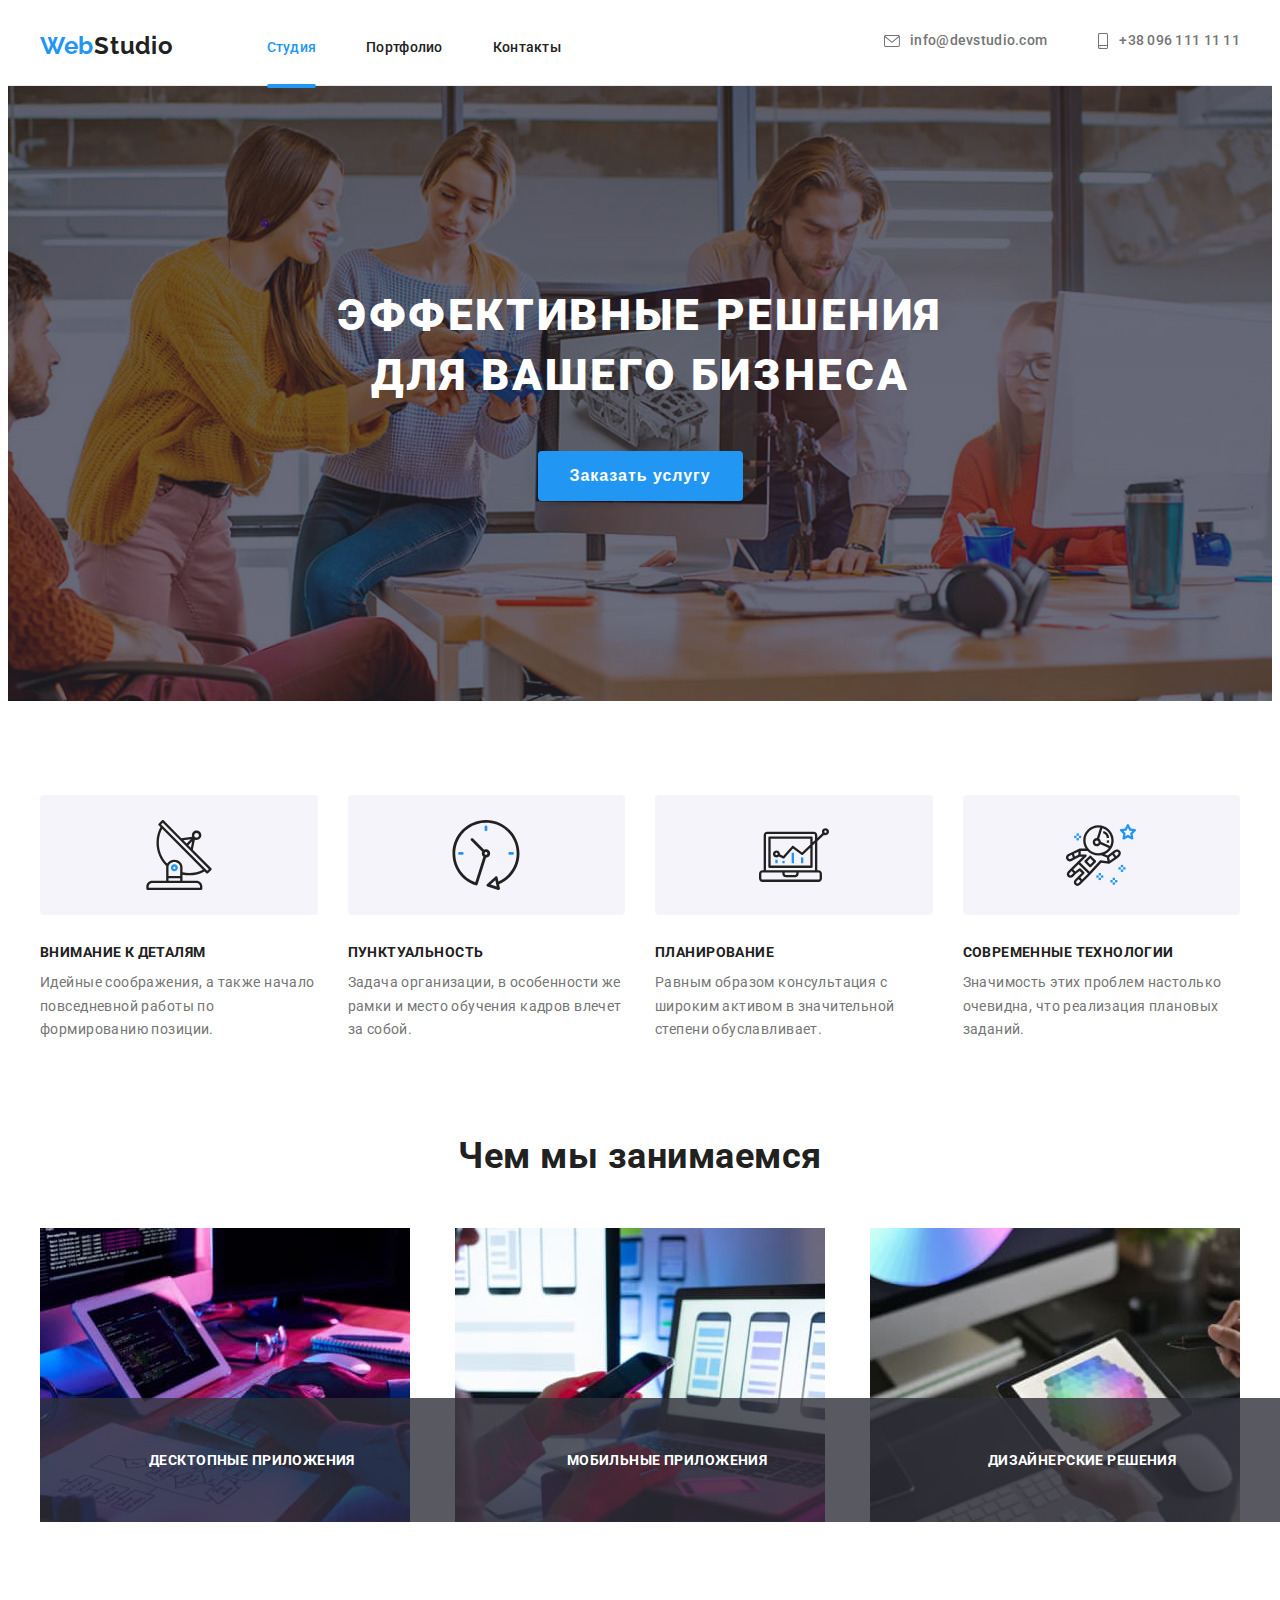
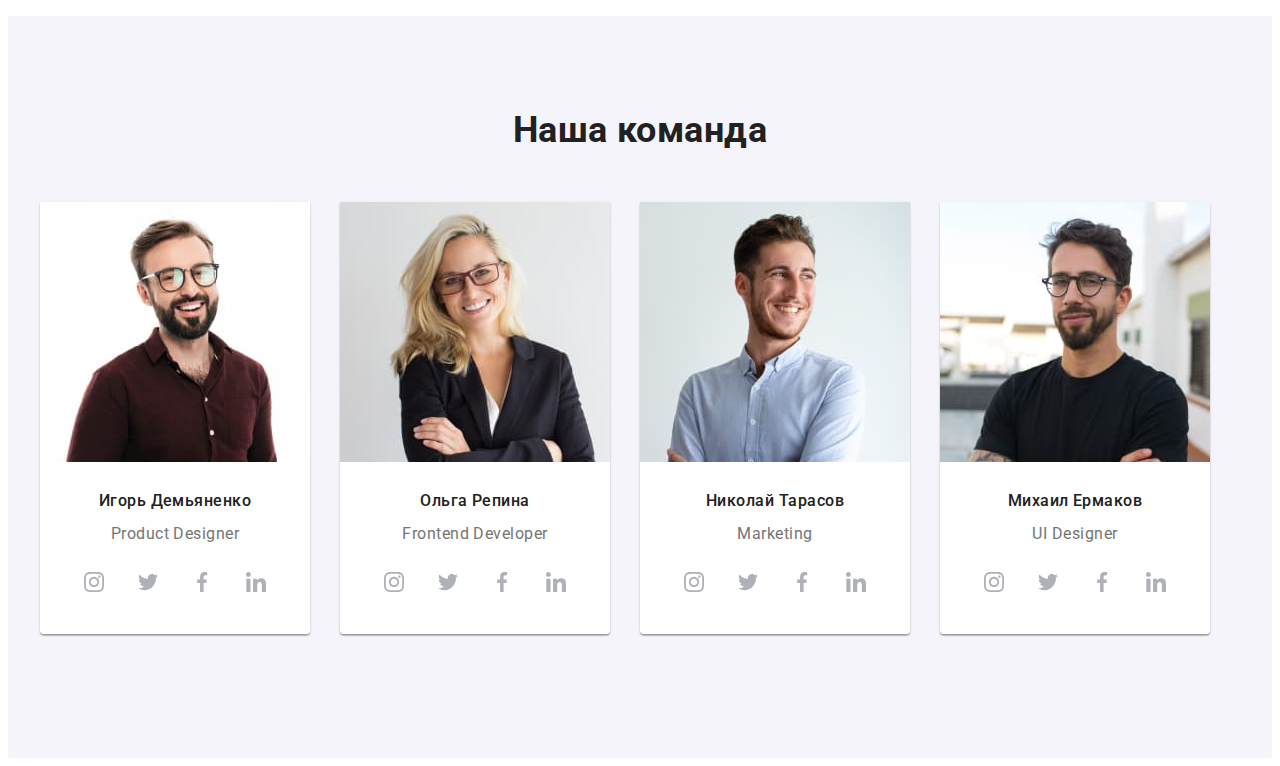
==== commit 13f4b5ac: "completes team for desktop" ====
--- a/index.html
+++ b/index.html
@@ -177,8 +177,8 @@
             </ul>
             </div>  
         </section> 
-        <!-- OUR TEAM -->
-    <!--   <section class="team">
+        <!-- OUR TEAM -->       
+     <section class="team">
             <div class="container">
 
             <h2 class="about-us-title">Наша команда</h2>
@@ -340,7 +340,7 @@
                 </li>
             </ul>
            </div>
-        </section> -->
+        </section>
 
       <!-- REGULAR CUSTOMERS -->
 <!--   <section class="customers">
--- a/css/main.min.css
+++ b/css/main.min.css
@@ -1,2 +1,2 @@
-:root{--main-font: "Roboto", sans-serif;--secondary-font: "Raleway", sans-serif;--accent-color: #2196f3;--basic-headers-color: #212121;--basic-content-color: #757575;--backgrouns-secondary-color: #2f303a;--primary-background-color: #fff;--third-background-color: #f5f4fa;--section-pt: 94px;--section-pb: 94px;--common-grey: #afb1b8;--timing-function: cubic-bezier(0.4, 0, 0.2, 1);--duration: 250ms}body{font-family:var(--main-font);color:var(--basic-content-color);font-weight:400;letter-spacing:0.03em}h1,h2,h3,h4,h5,h6,p,ul,ol,a{margin:0;padding:0;list-style:none;text-decoration:none}img,svg{display:block}.visually-hidden{position:absolute !important;clip:rect(1px 1px 1px 1px);clip:rect(1px, 1px, 1px, 1px);padding:0 !important;border:0 !important;height:1px !important;width:1px !important;overflow:hidden}.container{padding-left:15px;padding-right:15px}.header .container{display:flex;align-items:center;justify-content:space-between}@media screen and (min-width: 480px){.container{width:480px;margin:0 auto}}@media screen and (min-width: 768px){.container{width:768px}}@media screen and (min-width: 1200px){.container{width:1200px}}.logo{font-weight:700;font-size:24px;line-height:28px;letter-spacing:0.03em;font-family:var(--secondary-font);color:var(--accent-color)}.header .logo{margin-right:93px}.logo_light{color:var(--basic-headers-color)}.logo_dark{color:var(--primary-background-color)}.filters-list__button{font-weight:500;font-size:16px;line-height:1.62;letter-spacing:0.03em;cursor:pointer;padding:10px 32px;min-width:70px;border-radius:4px;border:none;display:block;outline:none;color:var(--basic-headers-color);transition:color var(--timing-function) var(--duration),background-color var(--timing-function) var(--duration),box-shadow var(--timing-function) var(--duration)}.filters-list__button:hover,.filters-list__button:focus,.filters-list__button:active{color:var(--primary-background-color);background-color:var(--accent-color);box-shadow:0px 3px 1px rgba(0,0,0,0.1),0px 1px 2px rgba(0,0,0,0.08),0px 2px 2px rgba(0,0,0,0.12)}.filters-list{display:flex;justify-content:center}.filters-list__item:not(:first-child){margin-left:8px}.backdrop{position:fixed;width:100vw;height:100vh;left:0px;top:0px;background:rgba(0,0,0,0.2);transition:opasity var(--timing-function) var(--duration)}.modal{position:absolute;max-width:450px;width:100%;height:609px;left:50%;top:50%;transform:translate(-50%, -50%);background:var(--primary-background-color);box-shadow:0px 1px 3px rgba(0,0,0,0.12),0px 1px 1px rgba(0,0,0,0.14),0px 2px 1px rgba(0,0,0,0.2);border-radius:4px;padding:40px}.modal__close-btn{position:absolute;top:8px;right:8px;width:30px;height:30px;border-radius:50%;display:flex;justify-content:center;align-items:center;border:1px solid rgba(0,0,0,0.1);cursor:pointer;background:var(--primary-background-color)}.modal__close-btn:hover .modal__icon-container-img,.modal__close-btn:focus .modal__icon-container-img{fill:var(--accent-color)}.modal__icon-container-img{transition:var(--timing-function) var(--duration)}.is-hidden{opacity:0;visibility:hidden;pointer-events:none}.modal-form{display:flex;flex-direction:column}.modal__form-fild{font-family:var(--main-font);font-size:12px;line-height:14px;margin-bottom:4px;letter-spacing:0.01em;color:var(--basic-content-color)}.modal-wrapper{position:relative;margin-bottom:10px}.modal-wrapper__input{display:block;width:100%;height:40px;border:1px solid rgba(33,33,33,0.2);border-radius:4px;padding-left:42px;transition:border-color var(--duration) var(--timing-function)}.modal-wrapper__input:hover,.modal-wrapper__input:focus{outline:none;border:1px solid var(--accent-color)}.modal-wrapper__input:focus ~ .modal-wrapper__icon,.modal-wrapper__input:hover ~ .modal-wrapper__icon{fill:var(--accent-color)}.modal-wrapper__icon{position:absolute;top:50%;left:12px;display:block;transform:translateY(-50%);transition:fill var(--duration) var(--timing-function)}.modal-wrapper__icon:hover{fill:var(--accent-color)}.modal-form-message{width:100%;height:120px;border:1px solid rgba(33,33,33,0.2);border-radius:4px;padding:12px 16px;resize:none;transition:border-color var(--duration) var(--timing-function);margin-bottom:25px}.modal-form-message::placeholder{color:rgba(117,117,117,0.5)}.modal-form-message:hover,.modal-form-message:focus{outline:none;border-color:var(--accent-color)}.modal-title{font-family:var(--main-font);display:block;font-weight:bold;font-size:20px;line-height:23px;text-align:center;letter-spacing:0.03em;color:#212121;margin-bottom:12px}.modal-form-check-desk{font-size:12px;line-height:14px;letter-spacing:0.03em;display:flex;flex-wrap:wrap;align-items:center}.modal-form-check-desk::before{display:block;content:"";width:16px;height:16px;border:2px solid #212121;border-radius:2px;cursor:pointer;margin-right:8px}.modal-form-term:checked+.modal-form-check-desk::before{background-image:url(../images/modal/Vector.svg);background-position:center;background-size:contain;background-repeat:no-repeat;border:2px solid var(--accent-color);border-radius:2px;background-color:var(--accent-color)}.modal-form-term:focus+.modal-form-check-desk::before{outline:2px solid var(--accent-color)}.modal-form-btn{display:block;font-weight:700;font-size:16px;line-height:1.85;text-align:center;letter-spacing:0.06em;background-color:var(--accent-color);margin:0 auto;margin-top:45px;min-width:200px;height:50px;padding:10px 32px;box-shadow:0px 4px 4px rgba(0,0,0,0.15);border-radius:4px;border:none;transition:color var(--timing-function) var(--duration),background-color var(--timing-function) var(--duration);color:#ffffff}.modal-form-btn:hover,.modal-form-btn:focus{background-color:#188ce8}.policy-link{display:inline;color:var(--accent-color);text-decoration:underline}@media screen and (min-width: 768px){.modal-window-wrapper{padding:15px}}@media screen and (min-width: 1200px){.modal{max-width:528px;height:581px}.modal-form-check-desk{font-size:14px;line-height:24px}.modal-window-wrapper{overflow:none}}.header{padding-top:16px;padding-bottom:16px}.nav-list{display:none}.address{display:none}.burger-btn,.mobail-menu__close-btn{background-color:transparent;border:none;padding:0}.burger-btn:hover,.burger-btn:focus,.burger-btn:active,.mobail-menu__close-btn:hover,.mobail-menu__close-btn:focus,.mobail-menu__close-btn:active{fill:var(--accent-color)}.mobail-menu__close-btn{position:absolute;top:10px;right:15px}.burger-btn__icon{width:40px;height:40px}.mobail-menu__close-icon{width:40px;height:40px}.mobail-menu{position:fixed;top:0;left:50%;width:100vw;max-width:480px;background-color:var(--primary-background-color);padding-top:48px;padding-left:40px;padding-right:40px;transform:translateY(-100%) translateX(-50%);transition:var(--timing-function) var(--duration)}.is-open{transform:translateY(0) translateX(-50%)}.nav-list-mob__link{font-weight:500;font-size:40px;line-height:47px;letter-spacing:0.02em;transition:color var(--timing-function) var(--duration);color:var(--basic-headers-color)}.nav-list-mob__link:hover,.nav-list-mob__link:focus{color:var(--accent-color)}.nav-list-mob__link-active{color:var(--accent-color)}.nav-list-mob__item:not(:last-child){margin-bottom:32px}.nav-list-mob{margin-bottom:302px}.address-mob__phone-link{font-weight:500;font-size:34px;line-height:40px;letter-spacing:0.02em;color:var(--basic-content-color);transition:color var(--timing-function) var(--duration)}.address-mob__phone-link:hover,.address-mob__phone-link:focus{color:var(--accent-color)}.address-mob__mail-link{font-weight:500;font-size:24px;line-height:28px;letter-spacing:0.02em;color:var(--basic-content-color);transition:color var(--timing-function) var(--duration)}.address-mob__mail-link:hover,.address-mob__mail-link:focus{color:var(--accent-color)}.address-mob:not(:last-child){margin-bottom:64px}.address-mob__item:not(:last-child){margin-bottom:16px}.social-mob__item:not(:last-child)::after{content:"";border:1px solid rgba(33,33,33,0.2);transform:rotate(90deg);width:22px;height:0px}.social-mob__item{margin-right:20px}.social-mob{display:flex;align-items:center}.social-mob__link{font-weight:500;font-size:18px;line-height:22px;letter-spacing:0.02em;color:var(--accent-color);margin-right:10px}@media screen and (min-width: 768px){.mobail-menu,.burger-btn{display:none}.address,.nav-list{display:block}.address__link{font-weight:500;font-size:14px;line-height:1.14;letter-spacing:0.02em;color:var(--basic-content-color);display:flex;align-items:center;transition:color var(--timing-function) var(--duration)}.address__link:hover,.address__link:focus{color:var(--accent-color)}.address__icon{width:16px;height:12px;fill:currentColor;margin-right:10px}.address__icon-phone{width:12px;height:16px;fill:currentColor;margin-right:10px}.logo{margin-right:88px}.navigation{display:flex;align-items:center}.nav-list{display:flex;align-items:center}.nav-list__link{font-weight:500;font-size:14px;line-height:1.14;letter-spacing:0.02em;transition:color var(--timing-function) var(--duration);color:var(--basic-headers-color)}.nav-list__link:hover,.nav-list__link:focus{color:var(--accent-color)}.nav-list__item:not(:last-child){margin-right:50px}.nav-list__item .nav-list__link-active::after{display:block;content:"";position:absolute;width:100%;height:4px;border-radius:2px;background-color:var(--accent-color);margin-top:30px;left:0;top:15px}.nav-list__item .nav-list__link-active{position:relative}.nav-list__link-active{color:var(--accent-color)}.address__item:not(:last-child){margin-bottom:10px}}@media screen and (min-width: 1200px){.header{padding-top:24px;padding-bottom:25px;border-bottom:1px solid #ececec}.header .container{display:flex;align-items:center}.address__item:not(:last-child){margin-right:50px}.address{display:flex}}.hero{padding:118px 0;background-color:var(--backgrouns-secondary-color);background-image:linear-gradient(rgba(47,48,58,0.4), rgba(62,63,77,0.4)),url(../images/hero/Hero-img-1-mob.jpg);background-position:center;background-repeat:no-repeat;background-size:cover}@media screen and (min-device-pixel-ratio: 2), screen and (min-resolution: 192dpi), screen and (min-resolution: 2dppx){.hero{background-image:linear-gradient(rgba(47,48,58,0.4), rgba(62,63,77,0.4)),url(../images/hero/Hero-img-2-mob@2x.jpg)}}.hero_title{font-family:Roboto;font-style:normal;font-weight:900;font-size:26px;line-height:42px;max-width:400px;text-align:center;margin:0 auto;letter-spacing:0.06em;text-transform:uppercase;color:#ffffff}.hero_btn{display:block;font-weight:700;font-size:16px;line-height:1.85;text-align:center;letter-spacing:0.06em;background-color:var(--accent-color);margin:0 auto;margin-top:45px;min-width:200px;height:50px;padding:10px 32px;cursor:pointer;box-shadow:0px 4px 4px rgba(0,0,0,0.15);border-radius:4px;border:none;transition:color var(--timing-function) var(--duration),background-color var(--timing-function) var(--duration);color:#ffffff}.hero_btn:hover,.hero_btn:focus{background-color:#188ce8}@media screen and (min-width: 768px){.hero{background-image:linear-gradient(rgba(47,48,58,0.4), rgba(62,63,77,0.4)),url(../images/hero/Hero-img-1-tablet.jpg)}}@media screen and (min-width: 768px) and (min-device-pixel-ratio: 2), screen and (min-width: 768px) and (min-resolution: 192dpi), screen and (min-width: 768px) and (min-resolution: 2dppx){.hero{background-image:linear-gradient(rgba(47,48,58,0.4), rgba(62,63,77,0.4)),url(../images/hero/Hero-img-2-tablet@2x.jpg)}}@media screen and (min-width: 1200px){.hero{padding:200px 0;background-image:linear-gradient(rgba(47,48,58,0.4), rgba(62,63,77,0.4)),url(../images/hero/Hero-img-1-desktop.jpg)}}@media screen and (min-width: 1200px) and (min-device-pixel-ratio: 2), screen and (min-width: 1200px) and (min-resolution: 192dpi), screen and (min-width: 1200px) and (min-resolution: 2dppx){.hero{background-image:linear-gradient(rgba(47,48,58,0.4), rgba(62,63,77,0.4)),url(../images/hero/Hero-img-2-desktop@2x.jpg)}}@media screen and (min-width: 1200px){.hero_title{font-weight:900;font-size:44px;line-height:1.36;text-align:center;letter-spacing:0.06em;text-transform:uppercase;max-width:696px;margin:0 auto;color:#ffffff}}.works{display:none}.cards-title{font-weight:700;font-size:18px;line-height:2;letter-spacing:0.06em;color:var(--basic-headers-color)}.about-list__title{font-weight:700;font-size:14px;line-height:1.14;text-transform:uppercase;margin-bottom:10px;text-align:center;letter-spacing:0.03em;color:var(--basic-headers-color)}.about{background:var(--primary-background-color);padding:60px 0}.works{background:var(--primary-background-color)}.about-list__description{font-size:14px;line-height:1.71;letter-spacing:0.03em;color:var(--basic-content-color)}.description-cards{font-size:16px;line-height:30px;color:var(--basic-content-color)}.about-list__item:not(:last-child){margin-bottom:30px}.about-list__tool{padding:25px 0;background:#f5f4fa;border-radius:4px;margin-bottom:30px;width:100%}.about-list__icon{width:70px;height:70px;margin:0 auto}@media screen and (min-width: 1200px){.about{padding:var(--section-pt) 0}}.works-list{display:flex;justify-content:space-between;margin-left:-30px;margin-top:-30px}.works-list__item{margin-left:30px;margin-top:30px;position:relative}.works-list__overlay{position:absolute;bottom:0;left:0;width:100%;height:70px;background:rgba(47,48,58,0.8);justify-content:center;align-items:center;display:flex;padding:27px;font-weight:700;font-size:14px;line-height:1;letter-spacing:0.03em;text-transform:uppercase;color:#ffffff}.about-us-title{font-weight:700;font-size:36px;line-height:1.16;text-align:center;color:var(--basic-headers-color);margin-bottom:50px}.works-us{padding-top:var(--section-pt);padding-bottom:var(--section-pb)}.projects{padding-top:var(--section-pt);padding-bottom:50px}.projects-list{display:flex;flex-wrap:wrap;margin-left:-30px;margin-top:-30px}.projects-list__item{margin-left:30px;margin-top:30px;transition:box-shadow var(--duration) var(--timing-function)}.projects-list__item:hover,.projects-list__item:focus,.projects-list__item:active{box-shadow:0px 1px 1px rgba(0,0,0,0.12),0px 4px 4px rgba(0,0,0,0.06),1px 4px 6px rgba(0,0,0,0.16)}.cards-list-content-wrapper{padding:20px 24px;background-color:white;border:1px solid #eeeeee;border-top:none}.cards-title{margin-bottom:14px}.cards-container{padding-bottom:var(--section-pb)}.portfolio-list-overlay{position:absolute;top:0;left:0;height:100%;background-color:rgba(33,150,243,0.9);font-size:18px;line-height:1.56;letter-spacing:0.03em;color:var(--primary-background-color);padding:63px 24px;transform:translateY(100%);transition:transform var(--duration) var(--timing-function)}.cards-content-wrapper{position:relative;overflow:hidden}.projects-list__item a:hover .portfolio-list-overlay,.projects-list__item a:focus .portfolio-list-overlay{transform:translateY(0)}.our-team-title{font-weight:500;font-size:16px;line-height:1.18;margin-bottom:14px;color:var(--basic-headers-color)}.team{background:var(--third-background-color);padding-top:var(--section-pt);padding-bottom:var(--section-pb)}.description-team{font-size:16px;line-height:1.18;margin-bottom:16px}.team-list{display:flex;flex-wrap:wrap;margin-left:-30px}.team-list__item{margin-left:30px;box-shadow:0px 1px 3px rgba(0,0,0,0.12),0px 1px 1px rgba(0,0,0,0.14),0px 2px 1px rgba(0,0,0,0.2);border-radius:0px 0px 4px 4px;overflow:hidden}.team-list-content-wrapper{padding:30px 32px;text-align:center;background-color:white}.team-list-content-wrapper>ul{display:flex;justify-content:center}.team-icon-container-img use{fill:var(--common-grey);transition:fill var(--timing-function) var(--duration)}.team-icon-container{width:44px;height:44px;border-radius:50%;display:flex;justify-content:center;align-items:center;transition:background-color var(--timing-function) var(--duration)}.team-icon-container:hover,.team-icon-container:focus{background-color:var(--accent-color);cursor:pointer}.team-icon-container:hover .team-icon-container-img use{fill:var(--primary-background-color)}.team-icon-container:not(:last-child){margin-right:10px}.customers{background:var(--primary-background-color);padding-top:var(--section-pt);padding-bottom:var(--section-pb)}.customers-title{font-weight:700;font-size:36px;line-height:1.16;text-align:center;color:var(--basic-headers-color);margin-bottom:50px}.customers-list{display:flex;justify-content:space-between;align-items:center}.customers-list__link{width:170px;height:90px;border:1px solid var(--common-grey);border-radius:4px;display:flex;justify-content:center;align-items:center;transition:border-color var(--timing-function) var(--duration)}.customers-list__link:hover .customers-list__icon,.customers-list__link:focus .customers-list__icon{fill:var(--accent-color)}.customers-list__link:hover,.customers-list__link:focus{border-color:var(--accent-color)}.customers-list__icon{fill:var(--common-grey);transition:var(--timing-function) var(--duration)}.footer{background-color:var(--backgrouns-secondary-color)}.footer .container{display:flex;align-items:baseline;justify-content:space-between}.address-list__footer{color:#ffffff;font-size:14px;line-height:1.71}.address-list__footer-contacts{color:rgba(255,255,255,0.6);font-size:14px;line-height:1.71}.address-list__item:not(:last-child){margin-bottom:9px}.logo-footer{display:block;margin-bottom:30px}.social-icon__container{width:44px;height:44px;border-radius:50%;display:flex;justify-content:center;align-items:center;background:rgba(255,255,255,0.1);transition:background-color var(--timing-function) var(--duration)}.social-icon__container:not(:last-child){margin-right:10px}.social-icon__img use{fill:var(--primary-background-color);transition:fill var(--timing-function) var(--duration)}.social-icon__container:hover>svg>use{fill:var(--primary-background-color)}.social-icon__container:hover,.social-icon__container:focus{background-color:var(--accent-color);cursor:pointer}.social-list-link>ul{display:flex}.footer p{font-family:var(--main-font);font-weight:bold;font-size:14px;line-height:16px;letter-spacing:0.03em;color:#ffffff;margin-bottom:20px;text-transform:uppercase}.footer>.container>:first-child{padding-top:60px;padding-bottom:60px}.address-list-link{margin-right:70px}.footer-form{display:flex}.footer-form-input{padding:15px;width:358px;height:50px;margin-right:12px;border:1px solid rgba(255,255,255,0.3);filter:drop-shadow(0px 4px 4px rgba(0,0,0,0.15));border-radius:4px;background-color:var(--backgrouns-secondary-color);color:#ffffff}.footer-form-input::placeholder{font-family:var(--main-font);font-weight:400;font-size:16px;line-height:1.25;letter-spacing:0.03em;color:rgba(255,255,255,0.6)}.footer-form-input:focus{outline:none}.footer-btn{display:inline-flex;align-items:center;font-weight:700;font-size:16px;line-height:1.85;text-align:center;letter-spacing:0.06em;background-color:var(--accent-color);margin:0 auto;min-width:200px;height:50px;padding:10px 28px;cursor:pointer;box-shadow:0px 4px 4px rgba(0,0,0,0.15);border-radius:4px;border:none;transition:color var(--timing-function) var(--duration),background-color var(--timing-function) var(--duration);color:#ffffff}.footer-btn-icon{margin-left:10px;fill:currentColor}.social-list-link{margin-right:93px}
+:root{--main-font: "Roboto", sans-serif;--secondary-font: "Raleway", sans-serif;--accent-color: #2196f3;--basic-headers-color: #212121;--basic-content-color: #757575;--backgrouns-secondary-color: #2f303a;--primary-background-color: #fff;--third-background-color: #f5f4fa;--section-pt: 94px;--section-pb: 94px;--common-grey: #afb1b8;--timing-function: cubic-bezier(0.4, 0, 0.2, 1);--duration: 250ms}body{font-family:var(--main-font);color:var(--basic-content-color);font-weight:400;letter-spacing:0.03em}h1,h2,h3,h4,h5,h6,p,ul,ol,a{margin:0;padding:0;list-style:none;text-decoration:none}img,svg{display:block}.visually-hidden{position:absolute !important;clip:rect(1px 1px 1px 1px);clip:rect(1px, 1px, 1px, 1px);padding:0 !important;border:0 !important;height:1px !important;width:1px !important;overflow:hidden}.container{padding-left:15px;padding-right:15px}.header .container{display:flex;align-items:center;justify-content:space-between}@media screen and (min-width: 480px){.container{width:480px;margin:0 auto}}@media screen and (min-width: 768px){.container{width:768px}}@media screen and (min-width: 1200px){.container{width:1200px}}.logo{font-weight:700;font-size:24px;line-height:28px;letter-spacing:0.03em;font-family:var(--secondary-font);color:var(--accent-color)}.header .logo{margin-right:93px}.logo_light{color:var(--basic-headers-color)}.logo_dark{color:var(--primary-background-color)}.filters-list__button{font-weight:500;font-size:16px;line-height:1.62;letter-spacing:0.03em;cursor:pointer;padding:10px 32px;min-width:70px;border-radius:4px;border:none;display:block;outline:none;color:var(--basic-headers-color);transition:color var(--timing-function) var(--duration),background-color var(--timing-function) var(--duration),box-shadow var(--timing-function) var(--duration)}.filters-list__button:hover,.filters-list__button:focus,.filters-list__button:active{color:var(--primary-background-color);background-color:var(--accent-color);box-shadow:0px 3px 1px rgba(0,0,0,0.1),0px 1px 2px rgba(0,0,0,0.08),0px 2px 2px rgba(0,0,0,0.12)}.filters-list{display:flex;justify-content:center}.filters-list__item:not(:first-child){margin-left:8px}.backdrop{position:fixed;width:100vw;height:100vh;left:0px;top:0px;background:rgba(0,0,0,0.2);transition:opasity var(--timing-function) var(--duration)}.modal{position:absolute;max-width:450px;width:100%;height:609px;left:50%;top:50%;transform:translate(-50%, -50%);background:var(--primary-background-color);box-shadow:0px 1px 3px rgba(0,0,0,0.12),0px 1px 1px rgba(0,0,0,0.14),0px 2px 1px rgba(0,0,0,0.2);border-radius:4px;padding:40px}.modal__close-btn{position:absolute;top:8px;right:8px;width:30px;height:30px;border-radius:50%;display:flex;justify-content:center;align-items:center;border:1px solid rgba(0,0,0,0.1);cursor:pointer;background:var(--primary-background-color)}.modal__close-btn:hover .modal__icon-container-img,.modal__close-btn:focus .modal__icon-container-img{fill:var(--accent-color)}.modal__icon-container-img{transition:var(--timing-function) var(--duration)}.is-hidden{opacity:0;visibility:hidden;pointer-events:none}.modal-form{display:flex;flex-direction:column}.modal__form-fild{font-family:var(--main-font);font-size:12px;line-height:14px;margin-bottom:4px;letter-spacing:0.01em;color:var(--basic-content-color)}.modal-wrapper{position:relative;margin-bottom:10px}.modal-wrapper__input{display:block;width:100%;height:40px;border:1px solid rgba(33,33,33,0.2);border-radius:4px;padding-left:42px;transition:border-color var(--duration) var(--timing-function)}.modal-wrapper__input:hover,.modal-wrapper__input:focus{outline:none;border:1px solid var(--accent-color)}.modal-wrapper__input:focus ~ .modal-wrapper__icon,.modal-wrapper__input:hover ~ .modal-wrapper__icon{fill:var(--accent-color)}.modal-wrapper__icon{position:absolute;top:50%;left:12px;display:block;transform:translateY(-50%);transition:fill var(--duration) var(--timing-function)}.modal-wrapper__icon:hover{fill:var(--accent-color)}.modal-form-message{width:100%;height:120px;border:1px solid rgba(33,33,33,0.2);border-radius:4px;padding:12px 16px;resize:none;transition:border-color var(--duration) var(--timing-function);margin-bottom:25px}.modal-form-message::placeholder{color:rgba(117,117,117,0.5)}.modal-form-message:hover,.modal-form-message:focus{outline:none;border-color:var(--accent-color)}.modal-title{font-family:var(--main-font);display:block;font-weight:bold;font-size:20px;line-height:23px;text-align:center;letter-spacing:0.03em;color:#212121;margin-bottom:12px}.modal-form-check-desk{font-size:12px;line-height:14px;letter-spacing:0.03em;display:flex;flex-wrap:wrap;align-items:center}.modal-form-check-desk::before{display:block;content:"";width:16px;height:16px;border:2px solid #212121;border-radius:2px;cursor:pointer;margin-right:8px}.modal-form-term:checked+.modal-form-check-desk::before{background-image:url(../images/modal/Vector.svg);background-position:center;background-size:contain;background-repeat:no-repeat;border:2px solid var(--accent-color);border-radius:2px;background-color:var(--accent-color)}.modal-form-term:focus+.modal-form-check-desk::before{outline:2px solid var(--accent-color)}.modal-form-btn{display:block;font-weight:700;font-size:16px;line-height:1.85;text-align:center;letter-spacing:0.06em;background-color:var(--accent-color);margin:0 auto;margin-top:45px;min-width:200px;height:50px;padding:10px 32px;box-shadow:0px 4px 4px rgba(0,0,0,0.15);border-radius:4px;border:none;transition:color var(--timing-function) var(--duration),background-color var(--timing-function) var(--duration);color:#ffffff}.modal-form-btn:hover,.modal-form-btn:focus{background-color:#188ce8}.policy-link{display:inline;color:var(--accent-color);text-decoration:underline}@media screen and (min-width: 768px){.modal-window-wrapper{padding:15px}}@media screen and (min-width: 1200px){.modal{max-width:528px;height:581px}.modal-form-check-desk{font-size:14px;line-height:24px}.modal-window-wrapper{overflow:none}}.header{padding-top:16px;padding-bottom:16px}.nav-list{display:none}.address{display:none}.burger-btn,.mobail-menu__close-btn{background-color:transparent;border:none;padding:0}.burger-btn:hover,.burger-btn:focus,.burger-btn:active,.mobail-menu__close-btn:hover,.mobail-menu__close-btn:focus,.mobail-menu__close-btn:active{fill:var(--accent-color)}.mobail-menu__close-btn{position:absolute;top:10px;right:15px}.burger-btn__icon{width:40px;height:40px}.mobail-menu__close-icon{width:40px;height:40px}.mobail-menu{position:fixed;top:0;left:50%;width:100vw;max-width:480px;background-color:var(--primary-background-color);padding-top:48px;padding-left:40px;padding-right:40px;transform:translateY(-100%) translateX(-50%);transition:var(--timing-function) var(--duration)}.is-open{transform:translateY(0) translateX(-50%)}.nav-list-mob__link{font-weight:500;font-size:40px;line-height:47px;letter-spacing:0.02em;transition:color var(--timing-function) var(--duration);color:var(--basic-headers-color)}.nav-list-mob__link:hover,.nav-list-mob__link:focus{color:var(--accent-color)}.nav-list-mob__link-active{color:var(--accent-color)}.nav-list-mob__item:not(:last-child){margin-bottom:32px}.nav-list-mob{margin-bottom:302px}.address-mob__phone-link{font-weight:500;font-size:34px;line-height:40px;letter-spacing:0.02em;color:var(--basic-content-color);transition:color var(--timing-function) var(--duration)}.address-mob__phone-link:hover,.address-mob__phone-link:focus{color:var(--accent-color)}.address-mob__mail-link{font-weight:500;font-size:24px;line-height:28px;letter-spacing:0.02em;color:var(--basic-content-color);transition:color var(--timing-function) var(--duration)}.address-mob__mail-link:hover,.address-mob__mail-link:focus{color:var(--accent-color)}.address-mob:not(:last-child){margin-bottom:64px}.address-mob__item:not(:last-child){margin-bottom:16px}.social-mob__item:not(:last-child)::after{content:"";border:1px solid rgba(33,33,33,0.2);transform:rotate(90deg);width:22px;height:0px}.social-mob__item{margin-right:20px}.social-mob{display:flex;align-items:center}.social-mob__link{font-weight:500;font-size:18px;line-height:22px;letter-spacing:0.02em;color:var(--accent-color);margin-right:10px}@media screen and (min-width: 768px){.mobail-menu,.burger-btn{display:none}.address,.nav-list{display:block}.address__link{font-weight:500;font-size:14px;line-height:1.14;letter-spacing:0.02em;color:var(--basic-content-color);display:flex;align-items:center;transition:color var(--timing-function) var(--duration)}.address__link:hover,.address__link:focus{color:var(--accent-color)}.address__icon{width:16px;height:12px;fill:currentColor;margin-right:10px}.address__icon-phone{width:12px;height:16px;fill:currentColor;margin-right:10px}.logo{margin-right:88px}.navigation{display:flex;align-items:center}.nav-list{display:flex;align-items:center}.nav-list__link{font-weight:500;font-size:14px;line-height:1.14;letter-spacing:0.02em;transition:color var(--timing-function) var(--duration);color:var(--basic-headers-color)}.nav-list__link:hover,.nav-list__link:focus{color:var(--accent-color)}.nav-list__item:not(:last-child){margin-right:50px}.nav-list__item .nav-list__link-active::after{display:block;content:"";position:absolute;width:100%;height:4px;border-radius:2px;background-color:var(--accent-color);margin-top:30px;left:0;top:15px}.nav-list__item .nav-list__link-active{position:relative}.nav-list__link-active{color:var(--accent-color)}.address__item:not(:last-child){margin-bottom:10px}}@media screen and (min-width: 1200px){.header{padding-top:24px;padding-bottom:25px;border-bottom:1px solid #ececec}.header .container{display:flex;align-items:center}.address__item:not(:last-child){margin-right:50px}.address{display:flex}}.hero{padding:118px 0;background-color:var(--backgrouns-secondary-color);background-image:linear-gradient(rgba(47,48,58,0.4), rgba(62,63,77,0.4)),url(../images/hero/Hero-img-1-mob.jpg);background-position:center;background-repeat:no-repeat;background-size:cover}@media screen and (min-device-pixel-ratio: 2), screen and (min-resolution: 192dpi), screen and (min-resolution: 2dppx){.hero{background-image:linear-gradient(rgba(47,48,58,0.4), rgba(62,63,77,0.4)),url(../images/hero/Hero-img-2-mob@2x.jpg)}}.hero_title{font-family:Roboto;font-style:normal;font-weight:900;font-size:26px;line-height:42px;max-width:400px;text-align:center;margin:0 auto;letter-spacing:0.06em;text-transform:uppercase;color:#ffffff}.hero_btn{display:block;font-weight:700;font-size:16px;line-height:1.85;text-align:center;letter-spacing:0.06em;background-color:var(--accent-color);margin:0 auto;margin-top:45px;min-width:200px;height:50px;padding:10px 32px;cursor:pointer;box-shadow:0px 4px 4px rgba(0,0,0,0.15);border-radius:4px;border:none;transition:color var(--timing-function) var(--duration),background-color var(--timing-function) var(--duration);color:#ffffff}.hero_btn:hover,.hero_btn:focus{background-color:#188ce8}@media screen and (min-width: 768px){.hero{background-image:linear-gradient(rgba(47,48,58,0.4), rgba(62,63,77,0.4)),url(../images/hero/Hero-img-1-tablet.jpg)}}@media screen and (min-width: 768px) and (min-device-pixel-ratio: 2), screen and (min-width: 768px) and (min-resolution: 192dpi), screen and (min-width: 768px) and (min-resolution: 2dppx){.hero{background-image:linear-gradient(rgba(47,48,58,0.4), rgba(62,63,77,0.4)),url(../images/hero/Hero-img-2-tablet@2x.jpg)}}@media screen and (min-width: 1200px){.hero{padding:200px 0;background-image:linear-gradient(rgba(47,48,58,0.4), rgba(62,63,77,0.4)),url(../images/hero/Hero-img-1-desktop.jpg)}}@media screen and (min-width: 1200px) and (min-device-pixel-ratio: 2), screen and (min-width: 1200px) and (min-resolution: 192dpi), screen and (min-width: 1200px) and (min-resolution: 2dppx){.hero{background-image:linear-gradient(rgba(47,48,58,0.4), rgba(62,63,77,0.4)),url(../images/hero/Hero-img-2-desktop@2x.jpg)}}@media screen and (min-width: 1200px){.hero_title{font-weight:900;font-size:44px;line-height:1.36;text-align:center;letter-spacing:0.06em;text-transform:uppercase;max-width:696px;margin:0 auto;color:#ffffff}}.works{display:none}.cards-title{font-weight:700;font-size:18px;line-height:2;letter-spacing:0.06em;color:var(--basic-headers-color)}.about-list__title{font-weight:700;font-size:14px;line-height:1.14;text-transform:uppercase;margin-bottom:10px;text-align:center;letter-spacing:0.03em;color:var(--basic-headers-color)}.about{background:var(--primary-background-color);padding:60px 0}.works{background:var(--primary-background-color)}.about-list__description{font-size:14px;line-height:1.71;letter-spacing:0.03em;color:var(--basic-content-color)}.description-cards{font-size:16px;line-height:30px;color:var(--basic-content-color)}.about-list__item:not(:last-child){margin-bottom:30px}.about-list__tool{padding:25px 0;background:#f5f4fa;border-radius:4px;margin-bottom:30px}.about-list__icon{width:70px;height:70px;margin:0 auto}@media screen and (min-width: 768px){.about-list__item:not(:last-child){margin-bottom:0}.about-list__title{text-align:left}.about-list__item{width:calc(100% / 2 - 30px);margin-top:30px;margin-left:30px}.about-list{display:flex;flex-wrap:wrap;margin-left:-30px;margin-top:-30px}.about-us-title{font-weight:700;font-size:36px;line-height:1.16;text-align:center;color:var(--basic-headers-color);margin-bottom:50px}}@media screen and (min-width: 1200px){.about{padding:var(--section-pt) 0}.works{display:initial}.about-list__item{width:calc(100% / 4 - 30px);margin-top:30px;margin-left:30px}}.works-list{display:flex;justify-content:space-between;margin-left:-30px;margin-top:-30px}.works-list__item{margin-left:30px;margin-top:30px;position:relative}.works-list__overlay{position:absolute;bottom:0;left:0;width:100%;height:70px;background:rgba(47,48,58,0.8);justify-content:center;align-items:center;display:flex;padding:27px;font-weight:700;font-size:14px;line-height:1;letter-spacing:0.03em;text-transform:uppercase;color:#ffffff}.works-us{padding-bottom:var(--section-pb)}.projects{padding-top:var(--section-pt);padding-bottom:50px}.projects-list{display:flex;flex-wrap:wrap;margin-left:-30px;margin-top:-30px}.projects-list__item{margin-left:30px;margin-top:30px;transition:box-shadow var(--duration) var(--timing-function)}.projects-list__item:hover,.projects-list__item:focus,.projects-list__item:active{box-shadow:0px 1px 1px rgba(0,0,0,0.12),0px 4px 4px rgba(0,0,0,0.06),1px 4px 6px rgba(0,0,0,0.16)}.cards-list-content-wrapper{padding:20px 24px;background-color:white;border:1px solid #eeeeee;border-top:none}.cards-title{margin-bottom:14px}.cards-container{padding-bottom:var(--section-pb)}.portfolio-list-overlay{position:absolute;top:0;left:0;height:100%;background-color:rgba(33,150,243,0.9);font-size:18px;line-height:1.56;letter-spacing:0.03em;color:var(--primary-background-color);padding:63px 24px;transform:translateY(100%);transition:transform var(--duration) var(--timing-function)}.cards-content-wrapper{position:relative;overflow:hidden}.projects-list__item a:hover .portfolio-list-overlay,.projects-list__item a:focus .portfolio-list-overlay{transform:translateY(0)}.about-us-title{font-weight:700;font-size:36px;line-height:1.16;text-align:center;color:var(--basic-headers-color);margin-bottom:50px}.our-team-title{font-weight:500;font-size:16px;line-height:1.18;margin-bottom:14px;color:var(--basic-headers-color)}.team{background:var(--third-background-color);padding-top:var(--section-pt);padding-bottom:var(--section-pb)}.description-team{font-size:16px;line-height:1.18;margin-bottom:16px}.team-list{display:flex;flex-wrap:wrap;margin-left:-30px}.team-list__item{margin-left:30px;box-shadow:0px 1px 3px rgba(0,0,0,0.12),0px 1px 1px rgba(0,0,0,0.14),0px 2px 1px rgba(0,0,0,0.2);border-radius:0px 0px 4px 4px;overflow:hidden}.team-list__item ul{display:flex;justify-content:center}.team-list-content-wrapper{padding:30px 32px;text-align:center;background-color:white}.team-icon-container-img use{fill:var(--common-grey);transition:fill var(--timing-function) var(--duration)}.team-list__item{margin-bottom:30px}.team-icon-container{width:44px;height:44px;border-radius:50%;display:flex;justify-content:center;align-items:center;transition:background-color var(--timing-function) var(--duration)}.team-icon-container:hover,.team-icon-container:focus{background-color:var(--accent-color);cursor:pointer}.team-icon-container:hover .team-icon-container-img use{fill:var(--primary-background-color)}.team-icon-container:not(:last-child){margin-right:10px}.customers{background:var(--primary-background-color);padding-top:var(--section-pt);padding-bottom:var(--section-pb)}.customers-title{font-weight:700;font-size:36px;line-height:1.16;text-align:center;color:var(--basic-headers-color);margin-bottom:50px}.customers-list{display:flex;justify-content:space-between;align-items:center}.customers-list__link{width:170px;height:90px;border:1px solid var(--common-grey);border-radius:4px;display:flex;justify-content:center;align-items:center;transition:border-color var(--timing-function) var(--duration)}.customers-list__link:hover .customers-list__icon,.customers-list__link:focus .customers-list__icon{fill:var(--accent-color)}.customers-list__link:hover,.customers-list__link:focus{border-color:var(--accent-color)}.customers-list__icon{fill:var(--common-grey);transition:var(--timing-function) var(--duration)}.footer{background-color:var(--backgrouns-secondary-color)}.footer .container{display:flex;align-items:baseline;justify-content:space-between}.address-list__footer{color:#ffffff;font-size:14px;line-height:1.71}.address-list__footer-contacts{color:rgba(255,255,255,0.6);font-size:14px;line-height:1.71}.address-list__item:not(:last-child){margin-bottom:9px}.logo-footer{display:block;margin-bottom:30px}.social-icon__container{width:44px;height:44px;border-radius:50%;display:flex;justify-content:center;align-items:center;background:rgba(255,255,255,0.1);transition:background-color var(--timing-function) var(--duration)}.social-icon__container:not(:last-child){margin-right:10px}.social-icon__img use{fill:var(--primary-background-color);transition:fill var(--timing-function) var(--duration)}.social-icon__container:hover>svg>use{fill:var(--primary-background-color)}.social-icon__container:hover,.social-icon__container:focus{background-color:var(--accent-color);cursor:pointer}.social-list-link>ul{display:flex}.footer p{font-family:var(--main-font);font-weight:bold;font-size:14px;line-height:16px;letter-spacing:0.03em;color:#ffffff;margin-bottom:20px;text-transform:uppercase}.footer>.container>:first-child{padding-top:60px;padding-bottom:60px}.address-list-link{margin-right:70px}.footer-form{display:flex}.footer-form-input{padding:15px;width:358px;height:50px;margin-right:12px;border:1px solid rgba(255,255,255,0.3);filter:drop-shadow(0px 4px 4px rgba(0,0,0,0.15));border-radius:4px;background-color:var(--backgrouns-secondary-color);color:#ffffff}.footer-form-input::placeholder{font-family:var(--main-font);font-weight:400;font-size:16px;line-height:1.25;letter-spacing:0.03em;color:rgba(255,255,255,0.6)}.footer-form-input:focus{outline:none}.footer-btn{display:inline-flex;align-items:center;font-weight:700;font-size:16px;line-height:1.85;text-align:center;letter-spacing:0.06em;background-color:var(--accent-color);margin:0 auto;min-width:200px;height:50px;padding:10px 28px;cursor:pointer;box-shadow:0px 4px 4px rgba(0,0,0,0.15);border-radius:4px;border:none;transition:color var(--timing-function) var(--duration),background-color var(--timing-function) var(--duration);color:#ffffff}.footer-btn-icon{margin-left:10px;fill:currentColor}.social-list-link{margin-right:93px}
 /*# sourceMappingURL=main.min.css.map */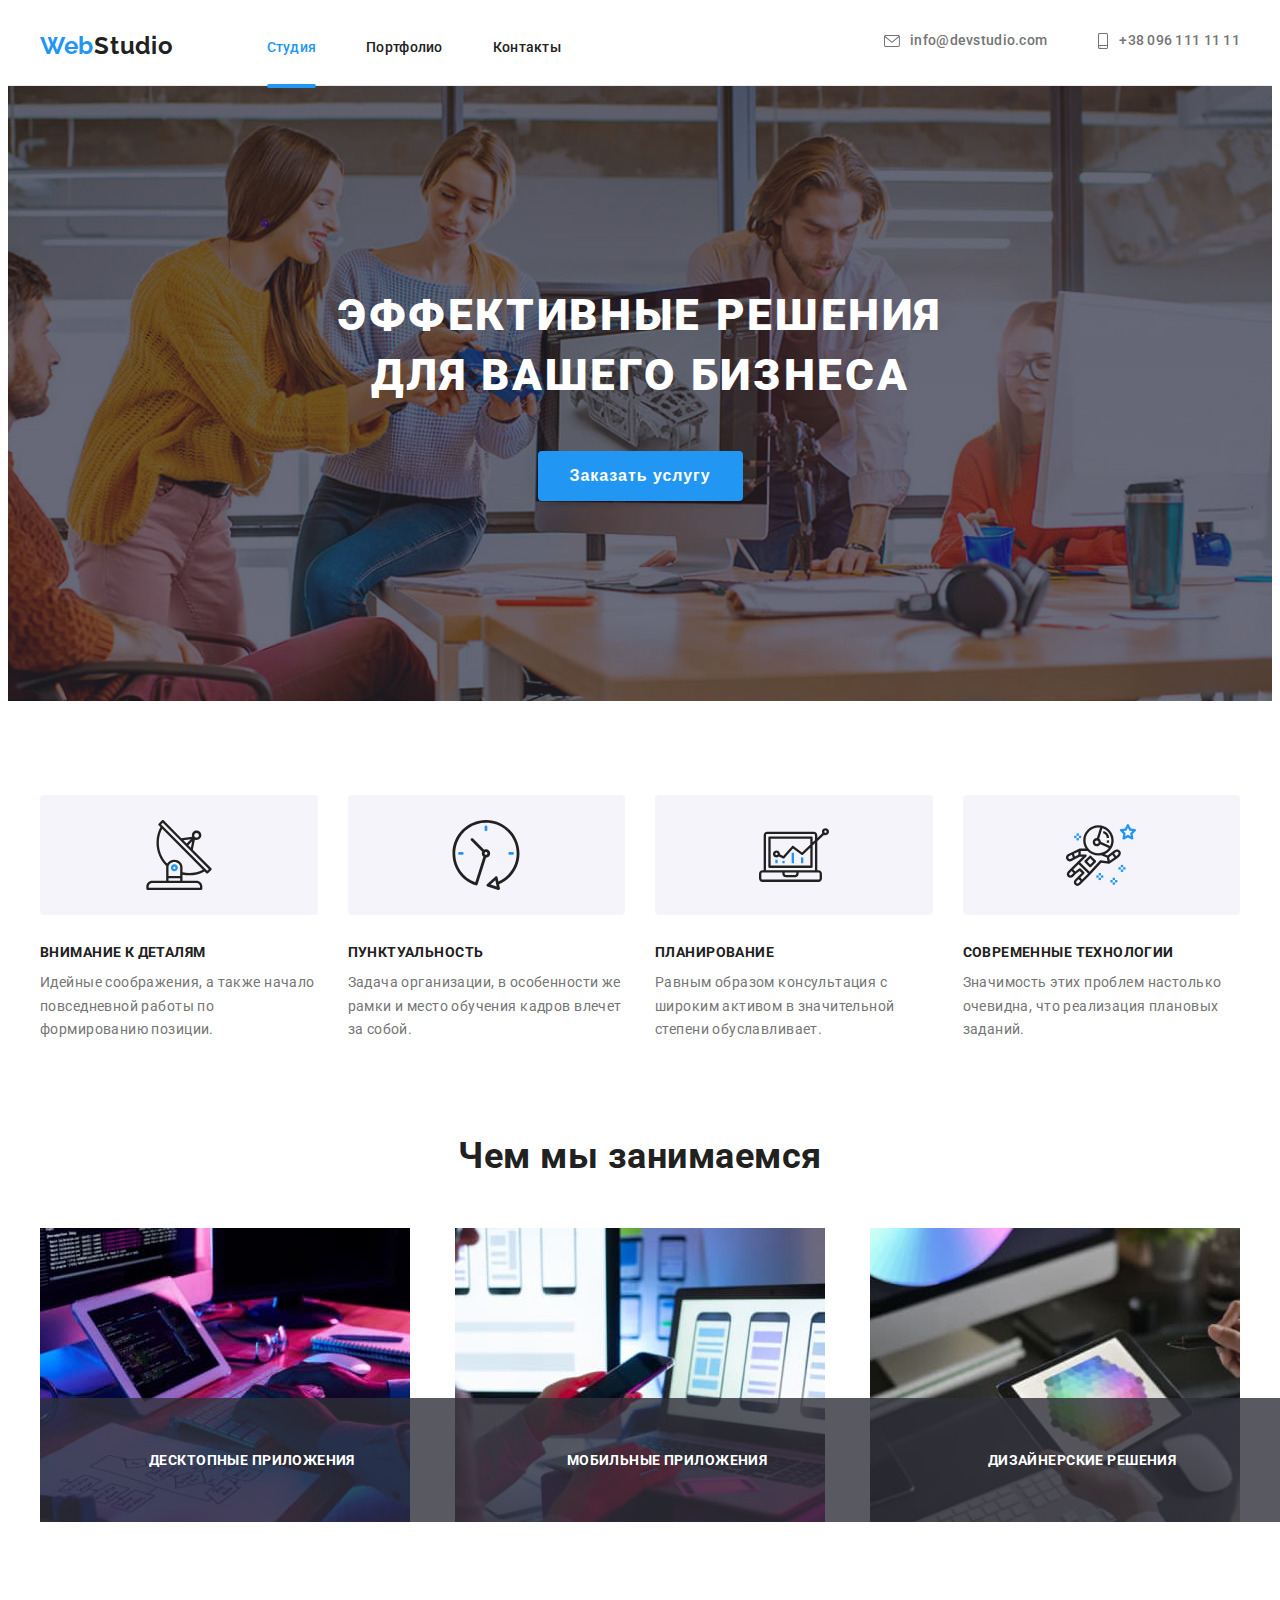
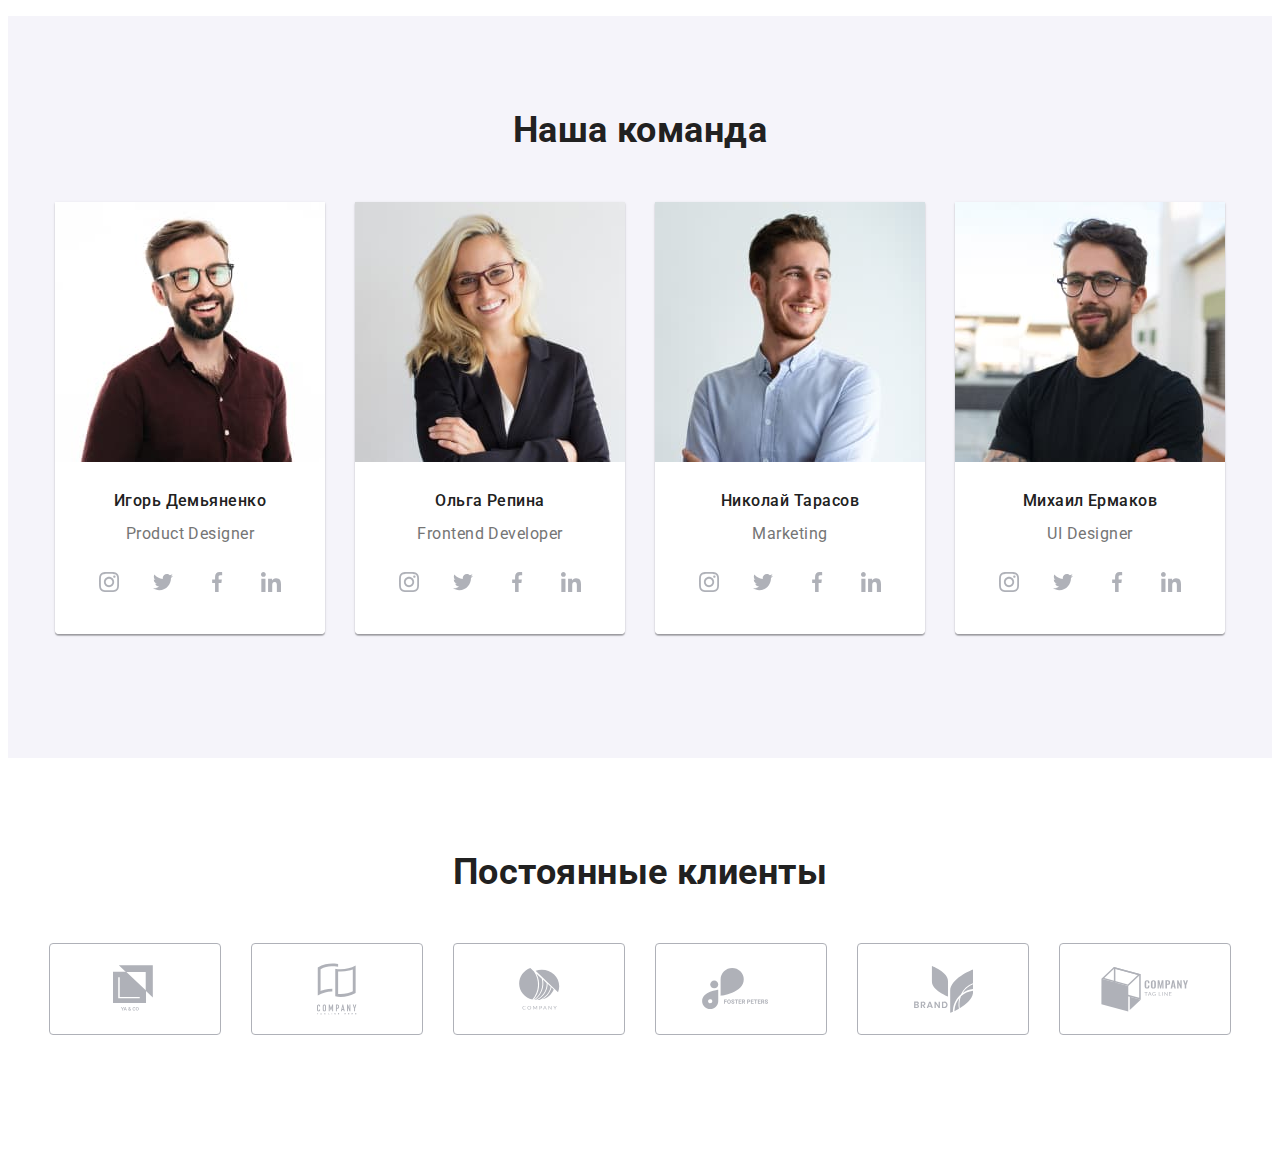
==== commit 73f632ba: "ends customers for phone" ====
--- a/index.html
+++ b/index.html
@@ -343,7 +343,7 @@
         </section>
 
       <!-- REGULAR CUSTOMERS -->
-<!--   <section class="customers">
+   <section class="customers">
         <div class="container">
         <h2 class="customers-title">Постоянные клиенты</h2>
         <ul class="customers-list">
@@ -376,7 +376,7 @@
             
         </ul>
         </div>
-        </section> -->
+        </section> 
     </main>
 <!--  <footer class="footer">
         <div class="container"> -->
--- a/css/main.min.css
+++ b/css/main.min.css
@@ -1,2 +1,2 @@
-:root{--main-font: "Roboto", sans-serif;--secondary-font: "Raleway", sans-serif;--accent-color: #2196f3;--basic-headers-color: #212121;--basic-content-color: #757575;--backgrouns-secondary-color: #2f303a;--primary-background-color: #fff;--third-background-color: #f5f4fa;--section-pt: 94px;--section-pb: 94px;--common-grey: #afb1b8;--timing-function: cubic-bezier(0.4, 0, 0.2, 1);--duration: 250ms}body{font-family:var(--main-font);color:var(--basic-content-color);font-weight:400;letter-spacing:0.03em}h1,h2,h3,h4,h5,h6,p,ul,ol,a{margin:0;padding:0;list-style:none;text-decoration:none}img,svg{display:block}.visually-hidden{position:absolute !important;clip:rect(1px 1px 1px 1px);clip:rect(1px, 1px, 1px, 1px);padding:0 !important;border:0 !important;height:1px !important;width:1px !important;overflow:hidden}.container{padding-left:15px;padding-right:15px}.header .container{display:flex;align-items:center;justify-content:space-between}@media screen and (min-width: 480px){.container{width:480px;margin:0 auto}}@media screen and (min-width: 768px){.container{width:768px}}@media screen and (min-width: 1200px){.container{width:1200px}}.logo{font-weight:700;font-size:24px;line-height:28px;letter-spacing:0.03em;font-family:var(--secondary-font);color:var(--accent-color)}.header .logo{margin-right:93px}.logo_light{color:var(--basic-headers-color)}.logo_dark{color:var(--primary-background-color)}.filters-list__button{font-weight:500;font-size:16px;line-height:1.62;letter-spacing:0.03em;cursor:pointer;padding:10px 32px;min-width:70px;border-radius:4px;border:none;display:block;outline:none;color:var(--basic-headers-color);transition:color var(--timing-function) var(--duration),background-color var(--timing-function) var(--duration),box-shadow var(--timing-function) var(--duration)}.filters-list__button:hover,.filters-list__button:focus,.filters-list__button:active{color:var(--primary-background-color);background-color:var(--accent-color);box-shadow:0px 3px 1px rgba(0,0,0,0.1),0px 1px 2px rgba(0,0,0,0.08),0px 2px 2px rgba(0,0,0,0.12)}.filters-list{display:flex;justify-content:center}.filters-list__item:not(:first-child){margin-left:8px}.backdrop{position:fixed;width:100vw;height:100vh;left:0px;top:0px;background:rgba(0,0,0,0.2);transition:opasity var(--timing-function) var(--duration)}.modal{position:absolute;max-width:450px;width:100%;height:609px;left:50%;top:50%;transform:translate(-50%, -50%);background:var(--primary-background-color);box-shadow:0px 1px 3px rgba(0,0,0,0.12),0px 1px 1px rgba(0,0,0,0.14),0px 2px 1px rgba(0,0,0,0.2);border-radius:4px;padding:40px}.modal__close-btn{position:absolute;top:8px;right:8px;width:30px;height:30px;border-radius:50%;display:flex;justify-content:center;align-items:center;border:1px solid rgba(0,0,0,0.1);cursor:pointer;background:var(--primary-background-color)}.modal__close-btn:hover .modal__icon-container-img,.modal__close-btn:focus .modal__icon-container-img{fill:var(--accent-color)}.modal__icon-container-img{transition:var(--timing-function) var(--duration)}.is-hidden{opacity:0;visibility:hidden;pointer-events:none}.modal-form{display:flex;flex-direction:column}.modal__form-fild{font-family:var(--main-font);font-size:12px;line-height:14px;margin-bottom:4px;letter-spacing:0.01em;color:var(--basic-content-color)}.modal-wrapper{position:relative;margin-bottom:10px}.modal-wrapper__input{display:block;width:100%;height:40px;border:1px solid rgba(33,33,33,0.2);border-radius:4px;padding-left:42px;transition:border-color var(--duration) var(--timing-function)}.modal-wrapper__input:hover,.modal-wrapper__input:focus{outline:none;border:1px solid var(--accent-color)}.modal-wrapper__input:focus ~ .modal-wrapper__icon,.modal-wrapper__input:hover ~ .modal-wrapper__icon{fill:var(--accent-color)}.modal-wrapper__icon{position:absolute;top:50%;left:12px;display:block;transform:translateY(-50%);transition:fill var(--duration) var(--timing-function)}.modal-wrapper__icon:hover{fill:var(--accent-color)}.modal-form-message{width:100%;height:120px;border:1px solid rgba(33,33,33,0.2);border-radius:4px;padding:12px 16px;resize:none;transition:border-color var(--duration) var(--timing-function);margin-bottom:25px}.modal-form-message::placeholder{color:rgba(117,117,117,0.5)}.modal-form-message:hover,.modal-form-message:focus{outline:none;border-color:var(--accent-color)}.modal-title{font-family:var(--main-font);display:block;font-weight:bold;font-size:20px;line-height:23px;text-align:center;letter-spacing:0.03em;color:#212121;margin-bottom:12px}.modal-form-check-desk{font-size:12px;line-height:14px;letter-spacing:0.03em;display:flex;flex-wrap:wrap;align-items:center}.modal-form-check-desk::before{display:block;content:"";width:16px;height:16px;border:2px solid #212121;border-radius:2px;cursor:pointer;margin-right:8px}.modal-form-term:checked+.modal-form-check-desk::before{background-image:url(../images/modal/Vector.svg);background-position:center;background-size:contain;background-repeat:no-repeat;border:2px solid var(--accent-color);border-radius:2px;background-color:var(--accent-color)}.modal-form-term:focus+.modal-form-check-desk::before{outline:2px solid var(--accent-color)}.modal-form-btn{display:block;font-weight:700;font-size:16px;line-height:1.85;text-align:center;letter-spacing:0.06em;background-color:var(--accent-color);margin:0 auto;margin-top:45px;min-width:200px;height:50px;padding:10px 32px;box-shadow:0px 4px 4px rgba(0,0,0,0.15);border-radius:4px;border:none;transition:color var(--timing-function) var(--duration),background-color var(--timing-function) var(--duration);color:#ffffff}.modal-form-btn:hover,.modal-form-btn:focus{background-color:#188ce8}.policy-link{display:inline;color:var(--accent-color);text-decoration:underline}@media screen and (min-width: 768px){.modal-window-wrapper{padding:15px}}@media screen and (min-width: 1200px){.modal{max-width:528px;height:581px}.modal-form-check-desk{font-size:14px;line-height:24px}.modal-window-wrapper{overflow:none}}.header{padding-top:16px;padding-bottom:16px}.nav-list{display:none}.address{display:none}.burger-btn,.mobail-menu__close-btn{background-color:transparent;border:none;padding:0}.burger-btn:hover,.burger-btn:focus,.burger-btn:active,.mobail-menu__close-btn:hover,.mobail-menu__close-btn:focus,.mobail-menu__close-btn:active{fill:var(--accent-color)}.mobail-menu__close-btn{position:absolute;top:10px;right:15px}.burger-btn__icon{width:40px;height:40px}.mobail-menu__close-icon{width:40px;height:40px}.mobail-menu{position:fixed;top:0;left:50%;width:100vw;max-width:480px;background-color:var(--primary-background-color);padding-top:48px;padding-left:40px;padding-right:40px;transform:translateY(-100%) translateX(-50%);transition:var(--timing-function) var(--duration)}.is-open{transform:translateY(0) translateX(-50%)}.nav-list-mob__link{font-weight:500;font-size:40px;line-height:47px;letter-spacing:0.02em;transition:color var(--timing-function) var(--duration);color:var(--basic-headers-color)}.nav-list-mob__link:hover,.nav-list-mob__link:focus{color:var(--accent-color)}.nav-list-mob__link-active{color:var(--accent-color)}.nav-list-mob__item:not(:last-child){margin-bottom:32px}.nav-list-mob{margin-bottom:302px}.address-mob__phone-link{font-weight:500;font-size:34px;line-height:40px;letter-spacing:0.02em;color:var(--basic-content-color);transition:color var(--timing-function) var(--duration)}.address-mob__phone-link:hover,.address-mob__phone-link:focus{color:var(--accent-color)}.address-mob__mail-link{font-weight:500;font-size:24px;line-height:28px;letter-spacing:0.02em;color:var(--basic-content-color);transition:color var(--timing-function) var(--duration)}.address-mob__mail-link:hover,.address-mob__mail-link:focus{color:var(--accent-color)}.address-mob:not(:last-child){margin-bottom:64px}.address-mob__item:not(:last-child){margin-bottom:16px}.social-mob__item:not(:last-child)::after{content:"";border:1px solid rgba(33,33,33,0.2);transform:rotate(90deg);width:22px;height:0px}.social-mob__item{margin-right:20px}.social-mob{display:flex;align-items:center}.social-mob__link{font-weight:500;font-size:18px;line-height:22px;letter-spacing:0.02em;color:var(--accent-color);margin-right:10px}@media screen and (min-width: 768px){.mobail-menu,.burger-btn{display:none}.address,.nav-list{display:block}.address__link{font-weight:500;font-size:14px;line-height:1.14;letter-spacing:0.02em;color:var(--basic-content-color);display:flex;align-items:center;transition:color var(--timing-function) var(--duration)}.address__link:hover,.address__link:focus{color:var(--accent-color)}.address__icon{width:16px;height:12px;fill:currentColor;margin-right:10px}.address__icon-phone{width:12px;height:16px;fill:currentColor;margin-right:10px}.logo{margin-right:88px}.navigation{display:flex;align-items:center}.nav-list{display:flex;align-items:center}.nav-list__link{font-weight:500;font-size:14px;line-height:1.14;letter-spacing:0.02em;transition:color var(--timing-function) var(--duration);color:var(--basic-headers-color)}.nav-list__link:hover,.nav-list__link:focus{color:var(--accent-color)}.nav-list__item:not(:last-child){margin-right:50px}.nav-list__item .nav-list__link-active::after{display:block;content:"";position:absolute;width:100%;height:4px;border-radius:2px;background-color:var(--accent-color);margin-top:30px;left:0;top:15px}.nav-list__item .nav-list__link-active{position:relative}.nav-list__link-active{color:var(--accent-color)}.address__item:not(:last-child){margin-bottom:10px}}@media screen and (min-width: 1200px){.header{padding-top:24px;padding-bottom:25px;border-bottom:1px solid #ececec}.header .container{display:flex;align-items:center}.address__item:not(:last-child){margin-right:50px}.address{display:flex}}.hero{padding:118px 0;background-color:var(--backgrouns-secondary-color);background-image:linear-gradient(rgba(47,48,58,0.4), rgba(62,63,77,0.4)),url(../images/hero/Hero-img-1-mob.jpg);background-position:center;background-repeat:no-repeat;background-size:cover}@media screen and (min-device-pixel-ratio: 2), screen and (min-resolution: 192dpi), screen and (min-resolution: 2dppx){.hero{background-image:linear-gradient(rgba(47,48,58,0.4), rgba(62,63,77,0.4)),url(../images/hero/Hero-img-2-mob@2x.jpg)}}.hero_title{font-family:Roboto;font-style:normal;font-weight:900;font-size:26px;line-height:42px;max-width:400px;text-align:center;margin:0 auto;letter-spacing:0.06em;text-transform:uppercase;color:#ffffff}.hero_btn{display:block;font-weight:700;font-size:16px;line-height:1.85;text-align:center;letter-spacing:0.06em;background-color:var(--accent-color);margin:0 auto;margin-top:45px;min-width:200px;height:50px;padding:10px 32px;cursor:pointer;box-shadow:0px 4px 4px rgba(0,0,0,0.15);border-radius:4px;border:none;transition:color var(--timing-function) var(--duration),background-color var(--timing-function) var(--duration);color:#ffffff}.hero_btn:hover,.hero_btn:focus{background-color:#188ce8}@media screen and (min-width: 768px){.hero{background-image:linear-gradient(rgba(47,48,58,0.4), rgba(62,63,77,0.4)),url(../images/hero/Hero-img-1-tablet.jpg)}}@media screen and (min-width: 768px) and (min-device-pixel-ratio: 2), screen and (min-width: 768px) and (min-resolution: 192dpi), screen and (min-width: 768px) and (min-resolution: 2dppx){.hero{background-image:linear-gradient(rgba(47,48,58,0.4), rgba(62,63,77,0.4)),url(../images/hero/Hero-img-2-tablet@2x.jpg)}}@media screen and (min-width: 1200px){.hero{padding:200px 0;background-image:linear-gradient(rgba(47,48,58,0.4), rgba(62,63,77,0.4)),url(../images/hero/Hero-img-1-desktop.jpg)}}@media screen and (min-width: 1200px) and (min-device-pixel-ratio: 2), screen and (min-width: 1200px) and (min-resolution: 192dpi), screen and (min-width: 1200px) and (min-resolution: 2dppx){.hero{background-image:linear-gradient(rgba(47,48,58,0.4), rgba(62,63,77,0.4)),url(../images/hero/Hero-img-2-desktop@2x.jpg)}}@media screen and (min-width: 1200px){.hero_title{font-weight:900;font-size:44px;line-height:1.36;text-align:center;letter-spacing:0.06em;text-transform:uppercase;max-width:696px;margin:0 auto;color:#ffffff}}.works{display:none}.cards-title{font-weight:700;font-size:18px;line-height:2;letter-spacing:0.06em;color:var(--basic-headers-color)}.about-list__title{font-weight:700;font-size:14px;line-height:1.14;text-transform:uppercase;margin-bottom:10px;text-align:center;letter-spacing:0.03em;color:var(--basic-headers-color)}.about{background:var(--primary-background-color);padding:60px 0}.works{background:var(--primary-background-color)}.about-list__description{font-size:14px;line-height:1.71;letter-spacing:0.03em;color:var(--basic-content-color)}.description-cards{font-size:16px;line-height:30px;color:var(--basic-content-color)}.about-list__item:not(:last-child){margin-bottom:30px}.about-list__tool{padding:25px 0;background:#f5f4fa;border-radius:4px;margin-bottom:30px}.about-list__icon{width:70px;height:70px;margin:0 auto}@media screen and (min-width: 768px){.about-list__item:not(:last-child){margin-bottom:0}.about-list__title{text-align:left}.about-list__item{width:calc(100% / 2 - 30px);margin-top:30px;margin-left:30px}.about-list{display:flex;flex-wrap:wrap;margin-left:-30px;margin-top:-30px}.about-us-title{font-weight:700;font-size:36px;line-height:1.16;text-align:center;color:var(--basic-headers-color);margin-bottom:50px}}@media screen and (min-width: 1200px){.about{padding:var(--section-pt) 0}.works{display:initial}.about-list__item{width:calc(100% / 4 - 30px);margin-top:30px;margin-left:30px}}.works-list{display:flex;justify-content:space-between;margin-left:-30px;margin-top:-30px}.works-list__item{margin-left:30px;margin-top:30px;position:relative}.works-list__overlay{position:absolute;bottom:0;left:0;width:100%;height:70px;background:rgba(47,48,58,0.8);justify-content:center;align-items:center;display:flex;padding:27px;font-weight:700;font-size:14px;line-height:1;letter-spacing:0.03em;text-transform:uppercase;color:#ffffff}.works-us{padding-bottom:var(--section-pb)}.projects{padding-top:var(--section-pt);padding-bottom:50px}.projects-list{display:flex;flex-wrap:wrap;margin-left:-30px;margin-top:-30px}.projects-list__item{margin-left:30px;margin-top:30px;transition:box-shadow var(--duration) var(--timing-function)}.projects-list__item:hover,.projects-list__item:focus,.projects-list__item:active{box-shadow:0px 1px 1px rgba(0,0,0,0.12),0px 4px 4px rgba(0,0,0,0.06),1px 4px 6px rgba(0,0,0,0.16)}.cards-list-content-wrapper{padding:20px 24px;background-color:white;border:1px solid #eeeeee;border-top:none}.cards-title{margin-bottom:14px}.cards-container{padding-bottom:var(--section-pb)}.portfolio-list-overlay{position:absolute;top:0;left:0;height:100%;background-color:rgba(33,150,243,0.9);font-size:18px;line-height:1.56;letter-spacing:0.03em;color:var(--primary-background-color);padding:63px 24px;transform:translateY(100%);transition:transform var(--duration) var(--timing-function)}.cards-content-wrapper{position:relative;overflow:hidden}.projects-list__item a:hover .portfolio-list-overlay,.projects-list__item a:focus .portfolio-list-overlay{transform:translateY(0)}.about-us-title{font-weight:700;font-size:36px;line-height:1.16;text-align:center;color:var(--basic-headers-color);margin-bottom:50px}.our-team-title{font-weight:500;font-size:16px;line-height:1.18;margin-bottom:14px;color:var(--basic-headers-color)}.team{background:var(--third-background-color);padding-top:var(--section-pt);padding-bottom:var(--section-pb)}.description-team{font-size:16px;line-height:1.18;margin-bottom:16px}.team-list{display:flex;flex-wrap:wrap;margin-left:-30px}.team-list__item{margin-left:30px;box-shadow:0px 1px 3px rgba(0,0,0,0.12),0px 1px 1px rgba(0,0,0,0.14),0px 2px 1px rgba(0,0,0,0.2);border-radius:0px 0px 4px 4px;overflow:hidden}.team-list__item ul{display:flex;justify-content:center}.team-list-content-wrapper{padding:30px 32px;text-align:center;background-color:white}.team-icon-container-img use{fill:var(--common-grey);transition:fill var(--timing-function) var(--duration)}.team-list__item{margin-bottom:30px}.team-icon-container{width:44px;height:44px;border-radius:50%;display:flex;justify-content:center;align-items:center;transition:background-color var(--timing-function) var(--duration)}.team-icon-container:hover,.team-icon-container:focus{background-color:var(--accent-color);cursor:pointer}.team-icon-container:hover .team-icon-container-img use{fill:var(--primary-background-color)}.team-icon-container:not(:last-child){margin-right:10px}.customers{background:var(--primary-background-color);padding-top:var(--section-pt);padding-bottom:var(--section-pb)}.customers-title{font-weight:700;font-size:36px;line-height:1.16;text-align:center;color:var(--basic-headers-color);margin-bottom:50px}.customers-list{display:flex;justify-content:space-between;align-items:center}.customers-list__link{width:170px;height:90px;border:1px solid var(--common-grey);border-radius:4px;display:flex;justify-content:center;align-items:center;transition:border-color var(--timing-function) var(--duration)}.customers-list__link:hover .customers-list__icon,.customers-list__link:focus .customers-list__icon{fill:var(--accent-color)}.customers-list__link:hover,.customers-list__link:focus{border-color:var(--accent-color)}.customers-list__icon{fill:var(--common-grey);transition:var(--timing-function) var(--duration)}.footer{background-color:var(--backgrouns-secondary-color)}.footer .container{display:flex;align-items:baseline;justify-content:space-between}.address-list__footer{color:#ffffff;font-size:14px;line-height:1.71}.address-list__footer-contacts{color:rgba(255,255,255,0.6);font-size:14px;line-height:1.71}.address-list__item:not(:last-child){margin-bottom:9px}.logo-footer{display:block;margin-bottom:30px}.social-icon__container{width:44px;height:44px;border-radius:50%;display:flex;justify-content:center;align-items:center;background:rgba(255,255,255,0.1);transition:background-color var(--timing-function) var(--duration)}.social-icon__container:not(:last-child){margin-right:10px}.social-icon__img use{fill:var(--primary-background-color);transition:fill var(--timing-function) var(--duration)}.social-icon__container:hover>svg>use{fill:var(--primary-background-color)}.social-icon__container:hover,.social-icon__container:focus{background-color:var(--accent-color);cursor:pointer}.social-list-link>ul{display:flex}.footer p{font-family:var(--main-font);font-weight:bold;font-size:14px;line-height:16px;letter-spacing:0.03em;color:#ffffff;margin-bottom:20px;text-transform:uppercase}.footer>.container>:first-child{padding-top:60px;padding-bottom:60px}.address-list-link{margin-right:70px}.footer-form{display:flex}.footer-form-input{padding:15px;width:358px;height:50px;margin-right:12px;border:1px solid rgba(255,255,255,0.3);filter:drop-shadow(0px 4px 4px rgba(0,0,0,0.15));border-radius:4px;background-color:var(--backgrouns-secondary-color);color:#ffffff}.footer-form-input::placeholder{font-family:var(--main-font);font-weight:400;font-size:16px;line-height:1.25;letter-spacing:0.03em;color:rgba(255,255,255,0.6)}.footer-form-input:focus{outline:none}.footer-btn{display:inline-flex;align-items:center;font-weight:700;font-size:16px;line-height:1.85;text-align:center;letter-spacing:0.06em;background-color:var(--accent-color);margin:0 auto;min-width:200px;height:50px;padding:10px 28px;cursor:pointer;box-shadow:0px 4px 4px rgba(0,0,0,0.15);border-radius:4px;border:none;transition:color var(--timing-function) var(--duration),background-color var(--timing-function) var(--duration);color:#ffffff}.footer-btn-icon{margin-left:10px;fill:currentColor}.social-list-link{margin-right:93px}
+:root{--main-font: "Roboto", sans-serif;--secondary-font: "Raleway", sans-serif;--accent-color: #2196f3;--basic-headers-color: #212121;--basic-content-color: #757575;--backgrouns-secondary-color: #2f303a;--primary-background-color: #fff;--third-background-color: #f5f4fa;--section-pt: 94px;--section-pb: 94px;--common-grey: #afb1b8;--timing-function: cubic-bezier(0.4, 0, 0.2, 1);--duration: 250ms}body{font-family:var(--main-font);color:var(--basic-content-color);font-weight:400;letter-spacing:0.03em}h1,h2,h3,h4,h5,h6,p,ul,ol,a{margin:0;padding:0;list-style:none;text-decoration:none}img,svg{display:block}.visually-hidden{position:absolute !important;clip:rect(1px 1px 1px 1px);clip:rect(1px, 1px, 1px, 1px);padding:0 !important;border:0 !important;height:1px !important;width:1px !important;overflow:hidden}.container{padding-left:15px;padding-right:15px}.header .container{display:flex;align-items:center;justify-content:space-between}@media screen and (min-width: 480px){.container{width:480px;margin:0 auto}}@media screen and (min-width: 768px){.container{width:768px}}@media screen and (min-width: 1200px){.container{width:1200px}}.logo{font-weight:700;font-size:24px;line-height:28px;letter-spacing:0.03em;font-family:var(--secondary-font);color:var(--accent-color)}.header .logo{margin-right:93px}.logo_light{color:var(--basic-headers-color)}.logo_dark{color:var(--primary-background-color)}.filters-list__button{font-weight:500;font-size:16px;line-height:1.62;letter-spacing:0.03em;cursor:pointer;padding:10px 32px;min-width:70px;border-radius:4px;border:none;display:block;outline:none;color:var(--basic-headers-color);transition:color var(--timing-function) var(--duration),background-color var(--timing-function) var(--duration),box-shadow var(--timing-function) var(--duration)}.filters-list__button:hover,.filters-list__button:focus,.filters-list__button:active{color:var(--primary-background-color);background-color:var(--accent-color);box-shadow:0px 3px 1px rgba(0,0,0,0.1),0px 1px 2px rgba(0,0,0,0.08),0px 2px 2px rgba(0,0,0,0.12)}.filters-list{display:flex;justify-content:center}.filters-list__item:not(:first-child){margin-left:8px}.backdrop{position:fixed;width:100vw;height:100vh;left:0px;top:0px;background:rgba(0,0,0,0.2);transition:opasity var(--timing-function) var(--duration)}.modal{position:absolute;max-width:450px;width:100%;height:609px;left:50%;top:50%;transform:translate(-50%, -50%);background:var(--primary-background-color);box-shadow:0px 1px 3px rgba(0,0,0,0.12),0px 1px 1px rgba(0,0,0,0.14),0px 2px 1px rgba(0,0,0,0.2);border-radius:4px;padding:40px}.modal__close-btn{position:absolute;top:8px;right:8px;width:30px;height:30px;border-radius:50%;display:flex;justify-content:center;align-items:center;border:1px solid rgba(0,0,0,0.1);cursor:pointer;background:var(--primary-background-color)}.modal__close-btn:hover .modal__icon-container-img,.modal__close-btn:focus .modal__icon-container-img{fill:var(--accent-color)}.modal__icon-container-img{transition:var(--timing-function) var(--duration)}.is-hidden{opacity:0;visibility:hidden;pointer-events:none}.modal-form{display:flex;flex-direction:column}.modal__form-fild{font-family:var(--main-font);font-size:12px;line-height:14px;margin-bottom:4px;letter-spacing:0.01em;color:var(--basic-content-color)}.modal-wrapper{position:relative;margin-bottom:10px}.modal-wrapper__input{display:block;width:100%;height:40px;border:1px solid rgba(33,33,33,0.2);border-radius:4px;padding-left:42px;transition:border-color var(--duration) var(--timing-function)}.modal-wrapper__input:hover,.modal-wrapper__input:focus{outline:none;border:1px solid var(--accent-color)}.modal-wrapper__input:focus ~ .modal-wrapper__icon,.modal-wrapper__input:hover ~ .modal-wrapper__icon{fill:var(--accent-color)}.modal-wrapper__icon{position:absolute;top:50%;left:12px;display:block;transform:translateY(-50%);transition:fill var(--duration) var(--timing-function)}.modal-wrapper__icon:hover{fill:var(--accent-color)}.modal-form-message{width:100%;height:120px;border:1px solid rgba(33,33,33,0.2);border-radius:4px;padding:12px 16px;resize:none;transition:border-color var(--duration) var(--timing-function);margin-bottom:25px}.modal-form-message::placeholder{color:rgba(117,117,117,0.5)}.modal-form-message:hover,.modal-form-message:focus{outline:none;border-color:var(--accent-color)}.modal-title{font-family:var(--main-font);display:block;font-weight:bold;font-size:20px;line-height:23px;text-align:center;letter-spacing:0.03em;color:#212121;margin-bottom:12px}.modal-form-check-desk{font-size:12px;line-height:14px;letter-spacing:0.03em;display:flex;flex-wrap:wrap;align-items:center}.modal-form-check-desk::before{display:block;content:"";width:16px;height:16px;border:2px solid #212121;border-radius:2px;cursor:pointer;margin-right:8px}.modal-form-term:checked+.modal-form-check-desk::before{background-image:url(../images/modal/Vector.svg);background-position:center;background-size:contain;background-repeat:no-repeat;border:2px solid var(--accent-color);border-radius:2px;background-color:var(--accent-color)}.modal-form-term:focus+.modal-form-check-desk::before{outline:2px solid var(--accent-color)}.modal-form-btn{display:block;font-weight:700;font-size:16px;line-height:1.85;text-align:center;letter-spacing:0.06em;background-color:var(--accent-color);margin:0 auto;margin-top:45px;min-width:200px;height:50px;padding:10px 32px;box-shadow:0px 4px 4px rgba(0,0,0,0.15);border-radius:4px;border:none;transition:color var(--timing-function) var(--duration),background-color var(--timing-function) var(--duration);color:#ffffff}.modal-form-btn:hover,.modal-form-btn:focus{background-color:#188ce8}.policy-link{display:inline;color:var(--accent-color);text-decoration:underline}@media screen and (min-width: 768px){.modal-window-wrapper{padding:15px}}@media screen and (min-width: 1200px){.modal{max-width:528px;height:581px}.modal-form-check-desk{font-size:14px;line-height:24px}.modal-window-wrapper{overflow:none}}.header{padding-top:16px;padding-bottom:16px}.nav-list{display:none}.address{display:none}.burger-btn,.mobail-menu__close-btn{background-color:transparent;border:none;padding:0}.burger-btn:hover,.burger-btn:focus,.burger-btn:active,.mobail-menu__close-btn:hover,.mobail-menu__close-btn:focus,.mobail-menu__close-btn:active{fill:var(--accent-color)}.mobail-menu__close-btn{position:absolute;top:10px;right:15px}.burger-btn__icon{width:40px;height:40px}.mobail-menu__close-icon{width:40px;height:40px}.mobail-menu{position:fixed;top:0;left:50%;width:100vw;max-width:480px;background-color:var(--primary-background-color);padding-top:48px;padding-left:40px;padding-right:40px;transform:translateY(-100%) translateX(-50%);transition:var(--timing-function) var(--duration)}.is-open{transform:translateY(0) translateX(-50%)}.nav-list-mob__link{font-weight:500;font-size:40px;line-height:47px;letter-spacing:0.02em;transition:color var(--timing-function) var(--duration);color:var(--basic-headers-color)}.nav-list-mob__link:hover,.nav-list-mob__link:focus{color:var(--accent-color)}.nav-list-mob__link-active{color:var(--accent-color)}.nav-list-mob__item:not(:last-child){margin-bottom:32px}.nav-list-mob{margin-bottom:302px}.address-mob__phone-link{font-weight:500;font-size:34px;line-height:40px;letter-spacing:0.02em;color:var(--basic-content-color);transition:color var(--timing-function) var(--duration)}.address-mob__phone-link:hover,.address-mob__phone-link:focus{color:var(--accent-color)}.address-mob__mail-link{font-weight:500;font-size:24px;line-height:28px;letter-spacing:0.02em;color:var(--basic-content-color);transition:color var(--timing-function) var(--duration)}.address-mob__mail-link:hover,.address-mob__mail-link:focus{color:var(--accent-color)}.address-mob:not(:last-child){margin-bottom:64px}.address-mob__item:not(:last-child){margin-bottom:16px}.social-mob__item:not(:last-child)::after{content:"";border:1px solid rgba(33,33,33,0.2);transform:rotate(90deg);width:22px;height:0px}.social-mob__item{margin-right:20px}.social-mob{display:flex;align-items:center}.social-mob__link{font-weight:500;font-size:18px;line-height:22px;letter-spacing:0.02em;color:var(--accent-color);margin-right:10px}@media screen and (min-width: 768px){.mobail-menu,.burger-btn{display:none}.address,.nav-list{display:block}.address__link{font-weight:500;font-size:14px;line-height:1.14;letter-spacing:0.02em;color:var(--basic-content-color);display:flex;align-items:center;transition:color var(--timing-function) var(--duration)}.address__link:hover,.address__link:focus{color:var(--accent-color)}.address__icon{width:16px;height:12px;fill:currentColor;margin-right:10px}.address__icon-phone{width:12px;height:16px;fill:currentColor;margin-right:10px}.logo{margin-right:88px}.navigation{display:flex;align-items:center}.nav-list{display:flex;align-items:center}.nav-list__link{font-weight:500;font-size:14px;line-height:1.14;letter-spacing:0.02em;transition:color var(--timing-function) var(--duration);color:var(--basic-headers-color)}.nav-list__link:hover,.nav-list__link:focus{color:var(--accent-color)}.nav-list__item:not(:last-child){margin-right:50px}.nav-list__item .nav-list__link-active::after{display:block;content:"";position:absolute;width:100%;height:4px;border-radius:2px;background-color:var(--accent-color);margin-top:30px;left:0;top:15px}.nav-list__item .nav-list__link-active{position:relative}.nav-list__link-active{color:var(--accent-color)}.address__item:not(:last-child){margin-bottom:10px}}@media screen and (min-width: 1200px){.header{padding-top:24px;padding-bottom:25px;border-bottom:1px solid #ececec}.header .container{display:flex;align-items:center}.address__item:not(:last-child){margin-right:50px}.address{display:flex}}.hero{padding:118px 0;background-color:var(--backgrouns-secondary-color);background-image:linear-gradient(rgba(47,48,58,0.4), rgba(62,63,77,0.4)),url(../images/hero/Hero-img-1-mob.jpg);background-position:center;background-repeat:no-repeat;background-size:cover}@media screen and (min-device-pixel-ratio: 2), screen and (min-resolution: 192dpi), screen and (min-resolution: 2dppx){.hero{background-image:linear-gradient(rgba(47,48,58,0.4), rgba(62,63,77,0.4)),url(../images/hero/Hero-img-2-mob@2x.jpg)}}.hero_title{font-family:Roboto;font-style:normal;font-weight:900;font-size:26px;line-height:42px;max-width:400px;text-align:center;margin:0 auto;letter-spacing:0.06em;text-transform:uppercase;color:#ffffff}.hero_btn{display:block;font-weight:700;font-size:16px;line-height:1.85;text-align:center;letter-spacing:0.06em;background-color:var(--accent-color);margin:0 auto;margin-top:45px;min-width:200px;height:50px;padding:10px 32px;cursor:pointer;box-shadow:0px 4px 4px rgba(0,0,0,0.15);border-radius:4px;border:none;transition:color var(--timing-function) var(--duration),background-color var(--timing-function) var(--duration);color:#ffffff}.hero_btn:hover,.hero_btn:focus{background-color:#188ce8}@media screen and (min-width: 768px){.hero{background-image:linear-gradient(rgba(47,48,58,0.4), rgba(62,63,77,0.4)),url(../images/hero/Hero-img-1-tablet.jpg)}}@media screen and (min-width: 768px) and (min-device-pixel-ratio: 2), screen and (min-width: 768px) and (min-resolution: 192dpi), screen and (min-width: 768px) and (min-resolution: 2dppx){.hero{background-image:linear-gradient(rgba(47,48,58,0.4), rgba(62,63,77,0.4)),url(../images/hero/Hero-img-2-tablet@2x.jpg)}}@media screen and (min-width: 1200px){.hero{padding:200px 0;background-image:linear-gradient(rgba(47,48,58,0.4), rgba(62,63,77,0.4)),url(../images/hero/Hero-img-1-desktop.jpg)}}@media screen and (min-width: 1200px) and (min-device-pixel-ratio: 2), screen and (min-width: 1200px) and (min-resolution: 192dpi), screen and (min-width: 1200px) and (min-resolution: 2dppx){.hero{background-image:linear-gradient(rgba(47,48,58,0.4), rgba(62,63,77,0.4)),url(../images/hero/Hero-img-2-desktop@2x.jpg)}}@media screen and (min-width: 1200px){.hero_title{font-weight:900;font-size:44px;line-height:1.36;text-align:center;letter-spacing:0.06em;text-transform:uppercase;max-width:696px;margin:0 auto;color:#ffffff}}.works{display:none}.cards-title{font-weight:700;font-size:18px;line-height:2;letter-spacing:0.06em;color:var(--basic-headers-color)}.about-list__title{font-weight:700;font-size:14px;line-height:1.14;text-transform:uppercase;margin-bottom:10px;text-align:center;letter-spacing:0.03em;color:var(--basic-headers-color)}.about{background:var(--primary-background-color);padding:60px 0}.works{background:var(--primary-background-color)}.about-list__description{font-size:14px;line-height:1.71;letter-spacing:0.03em;color:var(--basic-content-color)}.description-cards{font-size:16px;line-height:30px;color:var(--basic-content-color)}.about-list__item:not(:last-child){margin-bottom:30px}.about-list__tool{padding:25px 0;background:#f5f4fa;border-radius:4px;margin-bottom:30px}.about-list__icon{width:70px;height:70px;margin:0 auto}@media screen and (min-width: 768px){.about-list__item:not(:last-child){margin-bottom:0}.about-list__title{text-align:left}.about-list__item{width:calc(100% / 2 - 30px);margin-top:30px;margin-left:30px}.about-list{display:flex;flex-wrap:wrap;margin-left:-30px;margin-top:-30px}.about-us-title{font-weight:700;font-size:36px;line-height:1.16;text-align:center;color:var(--basic-headers-color);margin-bottom:50px}}@media screen and (min-width: 1200px){.about{padding:var(--section-pt) 0}.works{display:initial}.about-list__item{width:calc(100% / 4 - 30px);margin-top:30px;margin-left:30px}}.works-list{display:flex;justify-content:space-between;margin-left:-30px;margin-top:-30px}.works-list__item{margin-left:30px;margin-top:30px;position:relative}.works-list__overlay{position:absolute;bottom:0;left:0;width:100%;height:70px;background:rgba(47,48,58,0.8);justify-content:center;align-items:center;display:flex;padding:27px;font-weight:700;font-size:14px;line-height:1;letter-spacing:0.03em;text-transform:uppercase;color:#ffffff}.works-us{padding-bottom:var(--section-pb)}.projects{padding-top:var(--section-pt);padding-bottom:50px}.projects-list{display:flex;flex-wrap:wrap;margin-left:-30px;margin-top:-30px}.projects-list__item{margin-left:30px;margin-top:30px;transition:box-shadow var(--duration) var(--timing-function)}.projects-list__item:hover,.projects-list__item:focus,.projects-list__item:active{box-shadow:0px 1px 1px rgba(0,0,0,0.12),0px 4px 4px rgba(0,0,0,0.06),1px 4px 6px rgba(0,0,0,0.16)}.cards-list-content-wrapper{padding:20px 24px;background-color:white;border:1px solid #eeeeee;border-top:none}.cards-title{margin-bottom:14px}.cards-container{padding-bottom:var(--section-pb)}.portfolio-list-overlay{position:absolute;top:0;left:0;height:100%;background-color:rgba(33,150,243,0.9);font-size:18px;line-height:1.56;letter-spacing:0.03em;color:var(--primary-background-color);padding:63px 24px;transform:translateY(100%);transition:transform var(--duration) var(--timing-function)}.cards-content-wrapper{position:relative;overflow:hidden}.projects-list__item a:hover .portfolio-list-overlay,.projects-list__item a:focus .portfolio-list-overlay{transform:translateY(0)}.about-us-title{font-weight:700;font-size:36px;line-height:1.16;text-align:center;color:var(--basic-headers-color);margin-bottom:50px}.our-team-title{font-weight:500;font-size:16px;line-height:1.18;margin-bottom:14px;color:var(--basic-headers-color)}.team{background:var(--third-background-color);padding-top:var(--section-pt);padding-bottom:60px}.description-team{font-size:16px;line-height:1.18;margin-bottom:16px}.team-list{display:flex;justify-content:center;flex-wrap:wrap;margin-left:-30px}.team-list__item{margin-left:30px;box-shadow:0px 1px 3px rgba(0,0,0,0.12),0px 1px 1px rgba(0,0,0,0.14),0px 2px 1px rgba(0,0,0,0.2);border-radius:0px 0px 4px 4px;overflow:hidden}.team-list__item ul{display:flex;justify-content:center}.team-list-content-wrapper{padding:30px 32px;text-align:center;background-color:white}.team-icon-container-img use{fill:var(--common-grey);transition:fill var(--timing-function) var(--duration)}.team-list__item{margin-bottom:30px}.team-icon-container{width:44px;height:44px;border-radius:50%;display:flex;justify-content:center;align-items:center;transition:background-color var(--timing-function) var(--duration)}.team-icon-container:hover,.team-icon-container:focus{background-color:var(--accent-color);cursor:pointer}.team-icon-container:hover .team-icon-container-img use{fill:var(--primary-background-color)}.team-icon-container:not(:last-child){margin-right:10px}@media screen and (min-width: 768px){.team{background:var(--third-background-color);padding-top:var(--section-pt);padding-bottom:var(--section-pb)}}.customers{background:var(--primary-background-color);padding-top:var(--section-pt);padding-bottom:var(--section-pb)}.customers-title{font-weight:700;font-size:36px;line-height:1.16;text-align:center;color:var(--basic-headers-color);margin-bottom:50px}.customers-list{display:flex;justify-content:center;flex-wrap:wrap;margin-left:-30px}.customers-list__link{width:170px;height:90px;border:1px solid var(--common-grey);border-radius:4px;display:flex;justify-content:center;align-items:center;transition:border-color var(--timing-function) var(--duration);margin-left:30px;margin-bottom:30px}.customers-list__link:hover .customers-list__icon,.customers-list__link:focus .customers-list__icon{fill:var(--accent-color)}.customers-list__link:hover,.customers-list__link:focus{border-color:var(--accent-color)}.customers-list__icon{fill:var(--common-grey);transition:var(--timing-function) var(--duration)}.footer{background-color:var(--backgrouns-secondary-color)}.footer .container{display:flex;align-items:baseline;justify-content:space-between}.address-list__footer{color:#ffffff;font-size:14px;line-height:1.71}.address-list__footer-contacts{color:rgba(255,255,255,0.6);font-size:14px;line-height:1.71}.address-list__item:not(:last-child){margin-bottom:9px}.logo-footer{display:block;margin-bottom:30px}.social-icon__container{width:44px;height:44px;border-radius:50%;display:flex;justify-content:center;align-items:center;background:rgba(255,255,255,0.1);transition:background-color var(--timing-function) var(--duration)}.social-icon__container:not(:last-child){margin-right:10px}.social-icon__img use{fill:var(--primary-background-color);transition:fill var(--timing-function) var(--duration)}.social-icon__container:hover>svg>use{fill:var(--primary-background-color)}.social-icon__container:hover,.social-icon__container:focus{background-color:var(--accent-color);cursor:pointer}.social-list-link>ul{display:flex}.footer p{font-family:var(--main-font);font-weight:bold;font-size:14px;line-height:16px;letter-spacing:0.03em;color:#ffffff;margin-bottom:20px;text-transform:uppercase}.footer>.container>:first-child{padding-top:60px;padding-bottom:60px}.address-list-link{margin-right:70px}.footer-form{display:flex}.footer-form-input{padding:15px;width:358px;height:50px;margin-right:12px;border:1px solid rgba(255,255,255,0.3);filter:drop-shadow(0px 4px 4px rgba(0,0,0,0.15));border-radius:4px;background-color:var(--backgrouns-secondary-color);color:#ffffff}.footer-form-input::placeholder{font-family:var(--main-font);font-weight:400;font-size:16px;line-height:1.25;letter-spacing:0.03em;color:rgba(255,255,255,0.6)}.footer-form-input:focus{outline:none}.footer-btn{display:inline-flex;align-items:center;font-weight:700;font-size:16px;line-height:1.85;text-align:center;letter-spacing:0.06em;background-color:var(--accent-color);margin:0 auto;min-width:200px;height:50px;padding:10px 28px;cursor:pointer;box-shadow:0px 4px 4px rgba(0,0,0,0.15);border-radius:4px;border:none;transition:color var(--timing-function) var(--duration),background-color var(--timing-function) var(--duration);color:#ffffff}.footer-btn-icon{margin-left:10px;fill:currentColor}.social-list-link{margin-right:93px}
 /*# sourceMappingURL=main.min.css.map */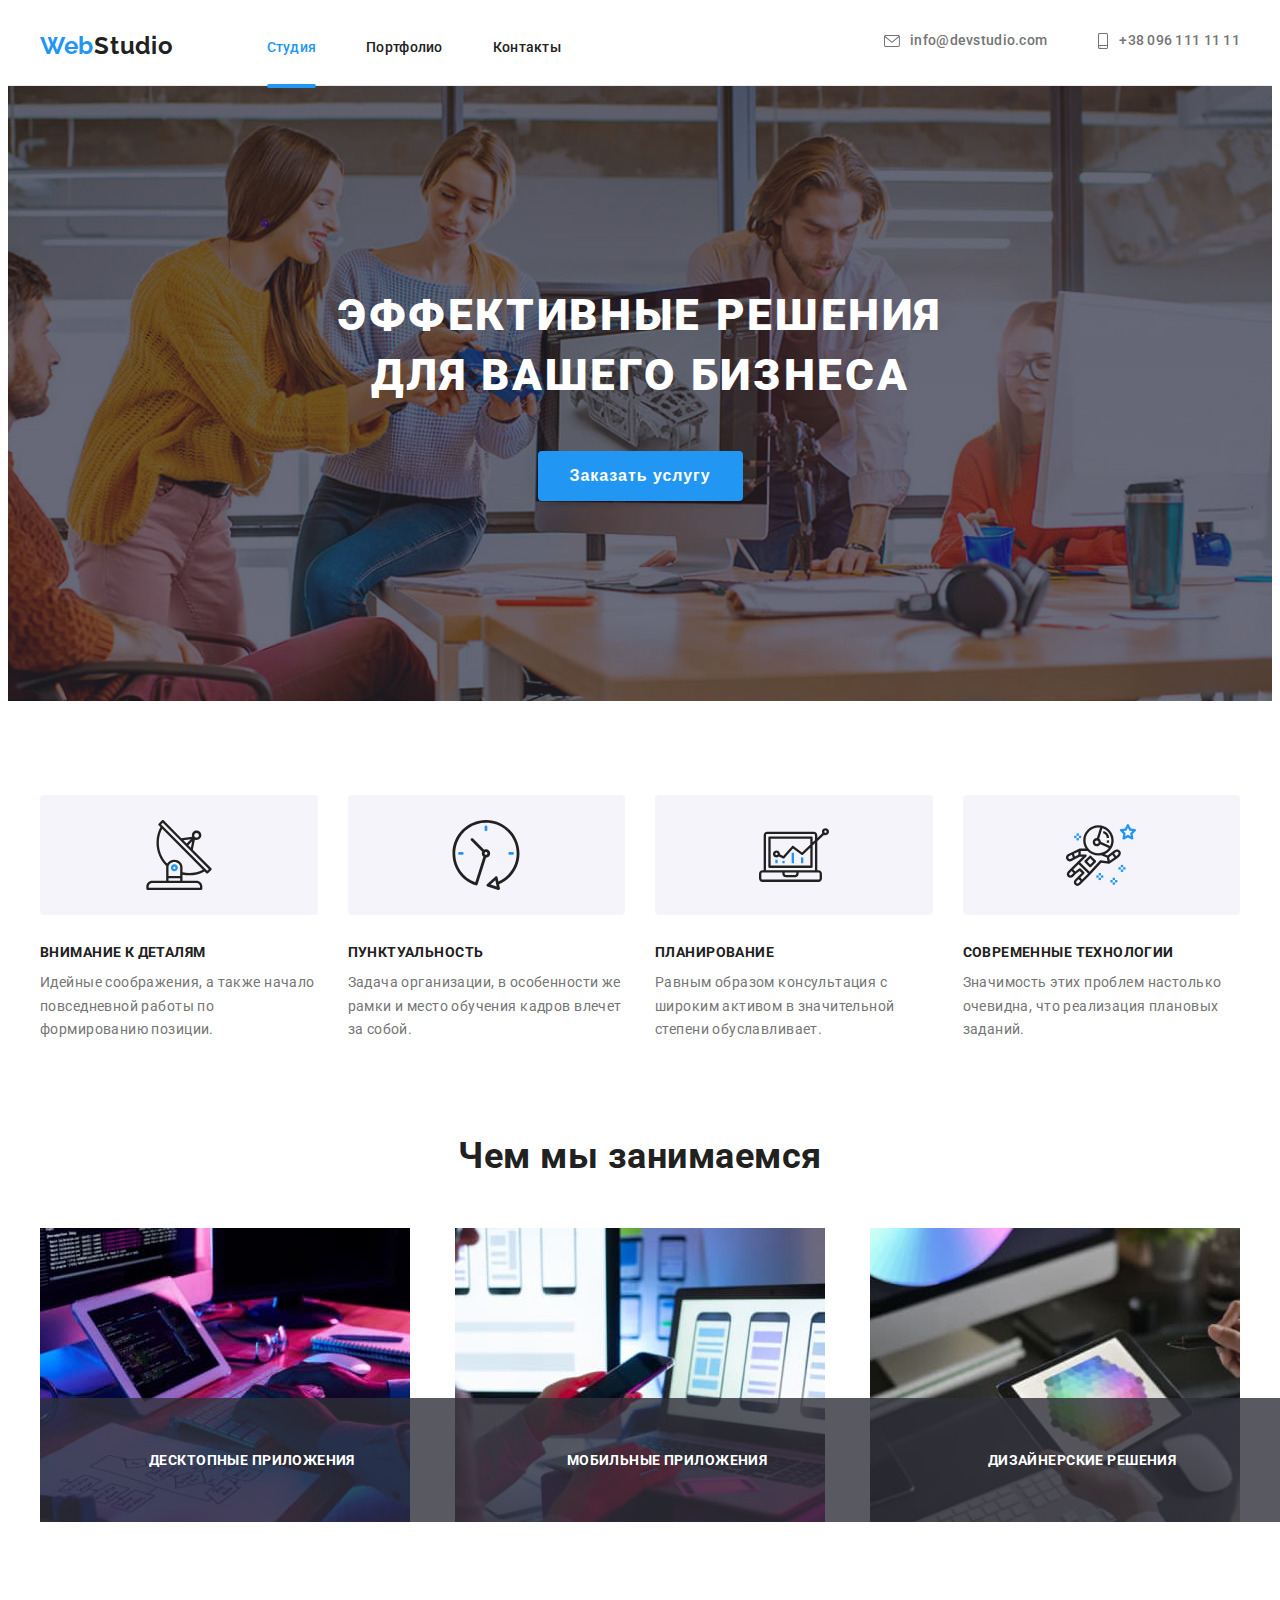
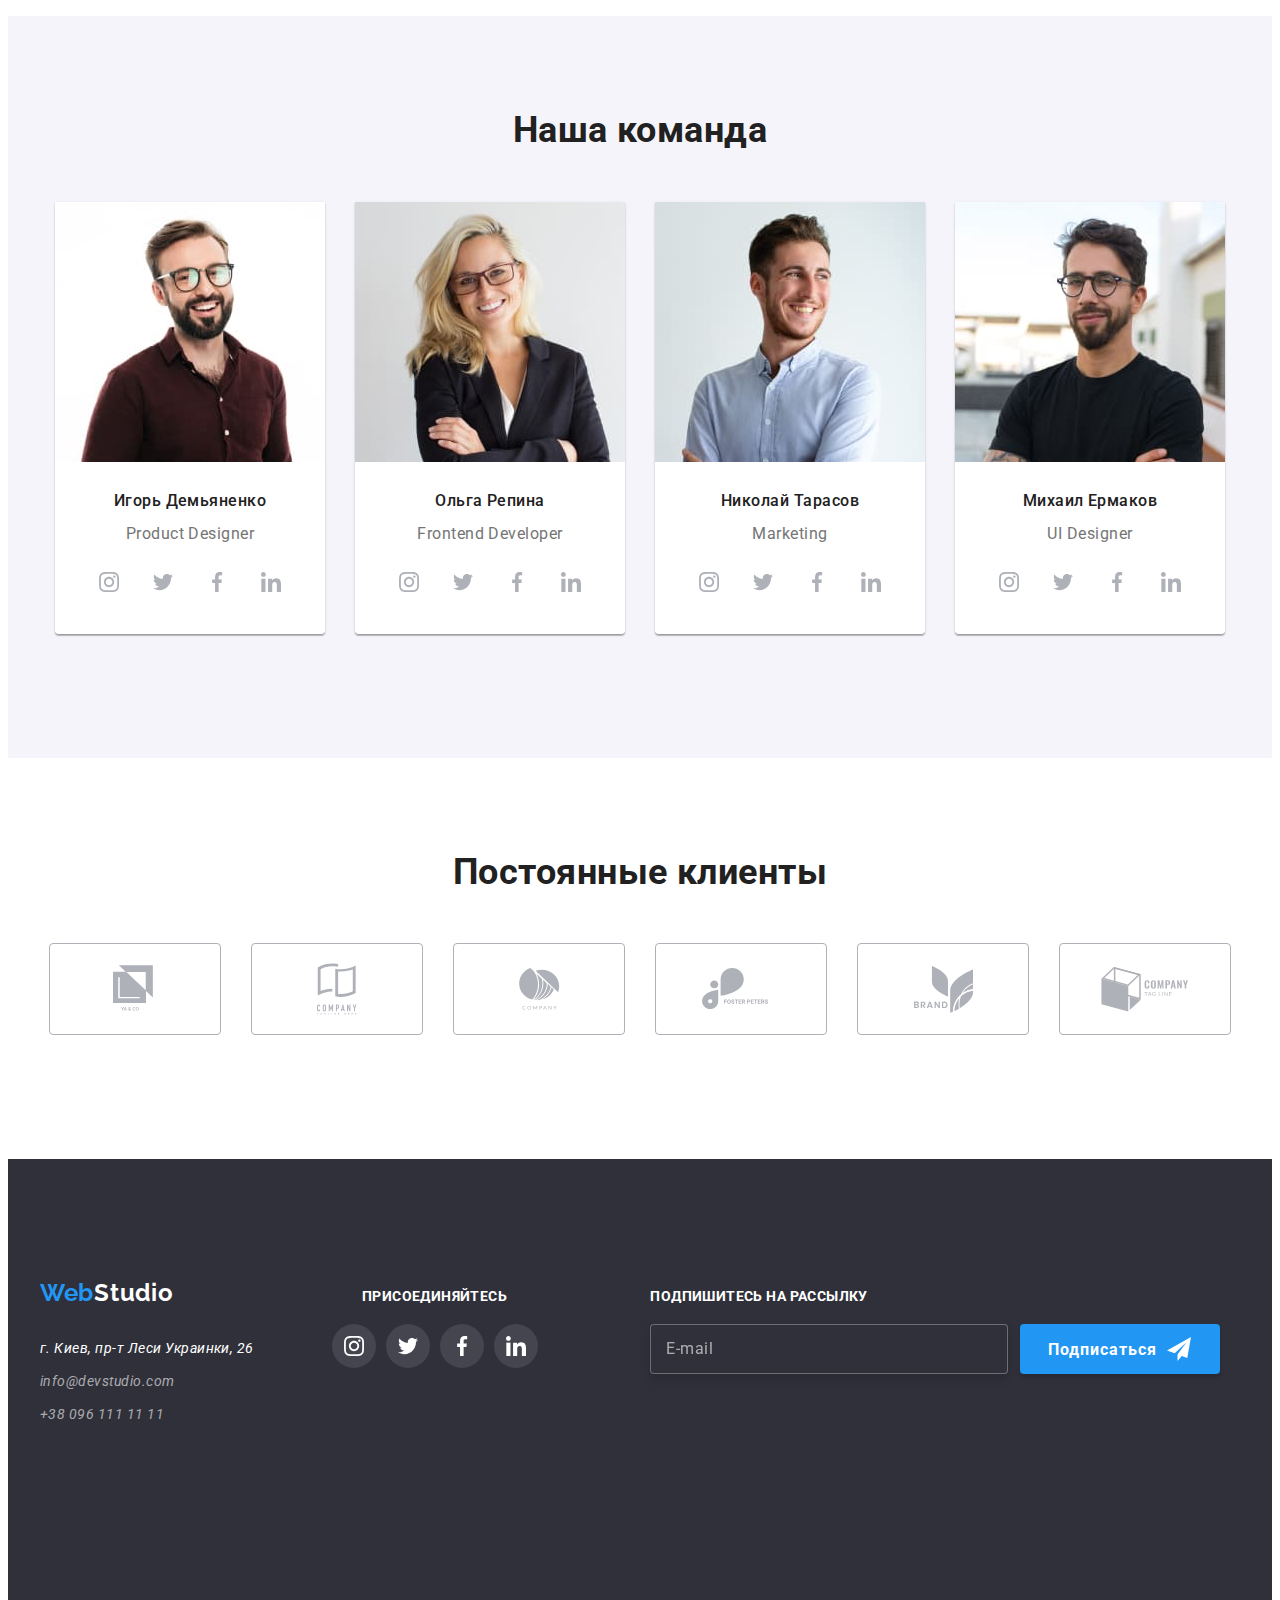
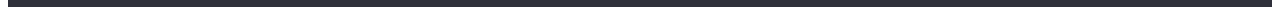
==== commit 9f342068: "ends footer for mob" ====
--- a/index.html
+++ b/index.html
@@ -378,10 +378,10 @@
         </div>
         </section> 
     </main>
-<!--  <footer class="footer">
-        <div class="container"> -->
+ <footer class="footer">
+        <div class="container"> 
         <!-- Contacts information -->
-    <!-- <div class="address-list-link">
+     <div class="address-list-link">
         <a class="logo logo-footer" lang="en" href="./index.html">
             Web<span class="logo_dark">Studio</span>
         </a>
@@ -441,7 +441,7 @@
                 
                     </ul>
                 </div>
-                <div>
+                <div class="footer-form-wrapper">
                     <p>Подпишитесь на рассылку</p>
                     <form class="footer-form" autocomplete="off">
                         <input class="footer-form-input" name="email" type="email" placeholder="E-mail" required>
@@ -453,7 +453,7 @@
                     </form>
                 </div>
             </div>
-        </footer> -->
+        </footer> 
        <div class="backdrop is-hidden" data-modal>
         <div class="modal-window-wrapper"></div>
           <div class="modal">
--- a/css/main.min.css
+++ b/css/main.min.css
@@ -1,2 +1,2 @@
-:root{--main-font: "Roboto", sans-serif;--secondary-font: "Raleway", sans-serif;--accent-color: #2196f3;--basic-headers-color: #212121;--basic-content-color: #757575;--backgrouns-secondary-color: #2f303a;--primary-background-color: #fff;--third-background-color: #f5f4fa;--section-pt: 94px;--section-pb: 94px;--common-grey: #afb1b8;--timing-function: cubic-bezier(0.4, 0, 0.2, 1);--duration: 250ms}body{font-family:var(--main-font);color:var(--basic-content-color);font-weight:400;letter-spacing:0.03em}h1,h2,h3,h4,h5,h6,p,ul,ol,a{margin:0;padding:0;list-style:none;text-decoration:none}img,svg{display:block}.visually-hidden{position:absolute !important;clip:rect(1px 1px 1px 1px);clip:rect(1px, 1px, 1px, 1px);padding:0 !important;border:0 !important;height:1px !important;width:1px !important;overflow:hidden}.container{padding-left:15px;padding-right:15px}.header .container{display:flex;align-items:center;justify-content:space-between}@media screen and (min-width: 480px){.container{width:480px;margin:0 auto}}@media screen and (min-width: 768px){.container{width:768px}}@media screen and (min-width: 1200px){.container{width:1200px}}.logo{font-weight:700;font-size:24px;line-height:28px;letter-spacing:0.03em;font-family:var(--secondary-font);color:var(--accent-color)}.header .logo{margin-right:93px}.logo_light{color:var(--basic-headers-color)}.logo_dark{color:var(--primary-background-color)}.filters-list__button{font-weight:500;font-size:16px;line-height:1.62;letter-spacing:0.03em;cursor:pointer;padding:10px 32px;min-width:70px;border-radius:4px;border:none;display:block;outline:none;color:var(--basic-headers-color);transition:color var(--timing-function) var(--duration),background-color var(--timing-function) var(--duration),box-shadow var(--timing-function) var(--duration)}.filters-list__button:hover,.filters-list__button:focus,.filters-list__button:active{color:var(--primary-background-color);background-color:var(--accent-color);box-shadow:0px 3px 1px rgba(0,0,0,0.1),0px 1px 2px rgba(0,0,0,0.08),0px 2px 2px rgba(0,0,0,0.12)}.filters-list{display:flex;justify-content:center}.filters-list__item:not(:first-child){margin-left:8px}.backdrop{position:fixed;width:100vw;height:100vh;left:0px;top:0px;background:rgba(0,0,0,0.2);transition:opasity var(--timing-function) var(--duration)}.modal{position:absolute;max-width:450px;width:100%;height:609px;left:50%;top:50%;transform:translate(-50%, -50%);background:var(--primary-background-color);box-shadow:0px 1px 3px rgba(0,0,0,0.12),0px 1px 1px rgba(0,0,0,0.14),0px 2px 1px rgba(0,0,0,0.2);border-radius:4px;padding:40px}.modal__close-btn{position:absolute;top:8px;right:8px;width:30px;height:30px;border-radius:50%;display:flex;justify-content:center;align-items:center;border:1px solid rgba(0,0,0,0.1);cursor:pointer;background:var(--primary-background-color)}.modal__close-btn:hover .modal__icon-container-img,.modal__close-btn:focus .modal__icon-container-img{fill:var(--accent-color)}.modal__icon-container-img{transition:var(--timing-function) var(--duration)}.is-hidden{opacity:0;visibility:hidden;pointer-events:none}.modal-form{display:flex;flex-direction:column}.modal__form-fild{font-family:var(--main-font);font-size:12px;line-height:14px;margin-bottom:4px;letter-spacing:0.01em;color:var(--basic-content-color)}.modal-wrapper{position:relative;margin-bottom:10px}.modal-wrapper__input{display:block;width:100%;height:40px;border:1px solid rgba(33,33,33,0.2);border-radius:4px;padding-left:42px;transition:border-color var(--duration) var(--timing-function)}.modal-wrapper__input:hover,.modal-wrapper__input:focus{outline:none;border:1px solid var(--accent-color)}.modal-wrapper__input:focus ~ .modal-wrapper__icon,.modal-wrapper__input:hover ~ .modal-wrapper__icon{fill:var(--accent-color)}.modal-wrapper__icon{position:absolute;top:50%;left:12px;display:block;transform:translateY(-50%);transition:fill var(--duration) var(--timing-function)}.modal-wrapper__icon:hover{fill:var(--accent-color)}.modal-form-message{width:100%;height:120px;border:1px solid rgba(33,33,33,0.2);border-radius:4px;padding:12px 16px;resize:none;transition:border-color var(--duration) var(--timing-function);margin-bottom:25px}.modal-form-message::placeholder{color:rgba(117,117,117,0.5)}.modal-form-message:hover,.modal-form-message:focus{outline:none;border-color:var(--accent-color)}.modal-title{font-family:var(--main-font);display:block;font-weight:bold;font-size:20px;line-height:23px;text-align:center;letter-spacing:0.03em;color:#212121;margin-bottom:12px}.modal-form-check-desk{font-size:12px;line-height:14px;letter-spacing:0.03em;display:flex;flex-wrap:wrap;align-items:center}.modal-form-check-desk::before{display:block;content:"";width:16px;height:16px;border:2px solid #212121;border-radius:2px;cursor:pointer;margin-right:8px}.modal-form-term:checked+.modal-form-check-desk::before{background-image:url(../images/modal/Vector.svg);background-position:center;background-size:contain;background-repeat:no-repeat;border:2px solid var(--accent-color);border-radius:2px;background-color:var(--accent-color)}.modal-form-term:focus+.modal-form-check-desk::before{outline:2px solid var(--accent-color)}.modal-form-btn{display:block;font-weight:700;font-size:16px;line-height:1.85;text-align:center;letter-spacing:0.06em;background-color:var(--accent-color);margin:0 auto;margin-top:45px;min-width:200px;height:50px;padding:10px 32px;box-shadow:0px 4px 4px rgba(0,0,0,0.15);border-radius:4px;border:none;transition:color var(--timing-function) var(--duration),background-color var(--timing-function) var(--duration);color:#ffffff}.modal-form-btn:hover,.modal-form-btn:focus{background-color:#188ce8}.policy-link{display:inline;color:var(--accent-color);text-decoration:underline}@media screen and (min-width: 768px){.modal-window-wrapper{padding:15px}}@media screen and (min-width: 1200px){.modal{max-width:528px;height:581px}.modal-form-check-desk{font-size:14px;line-height:24px}.modal-window-wrapper{overflow:none}}.header{padding-top:16px;padding-bottom:16px}.nav-list{display:none}.address{display:none}.burger-btn,.mobail-menu__close-btn{background-color:transparent;border:none;padding:0}.burger-btn:hover,.burger-btn:focus,.burger-btn:active,.mobail-menu__close-btn:hover,.mobail-menu__close-btn:focus,.mobail-menu__close-btn:active{fill:var(--accent-color)}.mobail-menu__close-btn{position:absolute;top:10px;right:15px}.burger-btn__icon{width:40px;height:40px}.mobail-menu__close-icon{width:40px;height:40px}.mobail-menu{position:fixed;top:0;left:50%;width:100vw;max-width:480px;background-color:var(--primary-background-color);padding-top:48px;padding-left:40px;padding-right:40px;transform:translateY(-100%) translateX(-50%);transition:var(--timing-function) var(--duration)}.is-open{transform:translateY(0) translateX(-50%)}.nav-list-mob__link{font-weight:500;font-size:40px;line-height:47px;letter-spacing:0.02em;transition:color var(--timing-function) var(--duration);color:var(--basic-headers-color)}.nav-list-mob__link:hover,.nav-list-mob__link:focus{color:var(--accent-color)}.nav-list-mob__link-active{color:var(--accent-color)}.nav-list-mob__item:not(:last-child){margin-bottom:32px}.nav-list-mob{margin-bottom:302px}.address-mob__phone-link{font-weight:500;font-size:34px;line-height:40px;letter-spacing:0.02em;color:var(--basic-content-color);transition:color var(--timing-function) var(--duration)}.address-mob__phone-link:hover,.address-mob__phone-link:focus{color:var(--accent-color)}.address-mob__mail-link{font-weight:500;font-size:24px;line-height:28px;letter-spacing:0.02em;color:var(--basic-content-color);transition:color var(--timing-function) var(--duration)}.address-mob__mail-link:hover,.address-mob__mail-link:focus{color:var(--accent-color)}.address-mob:not(:last-child){margin-bottom:64px}.address-mob__item:not(:last-child){margin-bottom:16px}.social-mob__item:not(:last-child)::after{content:"";border:1px solid rgba(33,33,33,0.2);transform:rotate(90deg);width:22px;height:0px}.social-mob__item{margin-right:20px}.social-mob{display:flex;align-items:center}.social-mob__link{font-weight:500;font-size:18px;line-height:22px;letter-spacing:0.02em;color:var(--accent-color);margin-right:10px}@media screen and (min-width: 768px){.mobail-menu,.burger-btn{display:none}.address,.nav-list{display:block}.address__link{font-weight:500;font-size:14px;line-height:1.14;letter-spacing:0.02em;color:var(--basic-content-color);display:flex;align-items:center;transition:color var(--timing-function) var(--duration)}.address__link:hover,.address__link:focus{color:var(--accent-color)}.address__icon{width:16px;height:12px;fill:currentColor;margin-right:10px}.address__icon-phone{width:12px;height:16px;fill:currentColor;margin-right:10px}.logo{margin-right:88px}.navigation{display:flex;align-items:center}.nav-list{display:flex;align-items:center}.nav-list__link{font-weight:500;font-size:14px;line-height:1.14;letter-spacing:0.02em;transition:color var(--timing-function) var(--duration);color:var(--basic-headers-color)}.nav-list__link:hover,.nav-list__link:focus{color:var(--accent-color)}.nav-list__item:not(:last-child){margin-right:50px}.nav-list__item .nav-list__link-active::after{display:block;content:"";position:absolute;width:100%;height:4px;border-radius:2px;background-color:var(--accent-color);margin-top:30px;left:0;top:15px}.nav-list__item .nav-list__link-active{position:relative}.nav-list__link-active{color:var(--accent-color)}.address__item:not(:last-child){margin-bottom:10px}}@media screen and (min-width: 1200px){.header{padding-top:24px;padding-bottom:25px;border-bottom:1px solid #ececec}.header .container{display:flex;align-items:center}.address__item:not(:last-child){margin-right:50px}.address{display:flex}}.hero{padding:118px 0;background-color:var(--backgrouns-secondary-color);background-image:linear-gradient(rgba(47,48,58,0.4), rgba(62,63,77,0.4)),url(../images/hero/Hero-img-1-mob.jpg);background-position:center;background-repeat:no-repeat;background-size:cover}@media screen and (min-device-pixel-ratio: 2), screen and (min-resolution: 192dpi), screen and (min-resolution: 2dppx){.hero{background-image:linear-gradient(rgba(47,48,58,0.4), rgba(62,63,77,0.4)),url(../images/hero/Hero-img-2-mob@2x.jpg)}}.hero_title{font-family:Roboto;font-style:normal;font-weight:900;font-size:26px;line-height:42px;max-width:400px;text-align:center;margin:0 auto;letter-spacing:0.06em;text-transform:uppercase;color:#ffffff}.hero_btn{display:block;font-weight:700;font-size:16px;line-height:1.85;text-align:center;letter-spacing:0.06em;background-color:var(--accent-color);margin:0 auto;margin-top:45px;min-width:200px;height:50px;padding:10px 32px;cursor:pointer;box-shadow:0px 4px 4px rgba(0,0,0,0.15);border-radius:4px;border:none;transition:color var(--timing-function) var(--duration),background-color var(--timing-function) var(--duration);color:#ffffff}.hero_btn:hover,.hero_btn:focus{background-color:#188ce8}@media screen and (min-width: 768px){.hero{background-image:linear-gradient(rgba(47,48,58,0.4), rgba(62,63,77,0.4)),url(../images/hero/Hero-img-1-tablet.jpg)}}@media screen and (min-width: 768px) and (min-device-pixel-ratio: 2), screen and (min-width: 768px) and (min-resolution: 192dpi), screen and (min-width: 768px) and (min-resolution: 2dppx){.hero{background-image:linear-gradient(rgba(47,48,58,0.4), rgba(62,63,77,0.4)),url(../images/hero/Hero-img-2-tablet@2x.jpg)}}@media screen and (min-width: 1200px){.hero{padding:200px 0;background-image:linear-gradient(rgba(47,48,58,0.4), rgba(62,63,77,0.4)),url(../images/hero/Hero-img-1-desktop.jpg)}}@media screen and (min-width: 1200px) and (min-device-pixel-ratio: 2), screen and (min-width: 1200px) and (min-resolution: 192dpi), screen and (min-width: 1200px) and (min-resolution: 2dppx){.hero{background-image:linear-gradient(rgba(47,48,58,0.4), rgba(62,63,77,0.4)),url(../images/hero/Hero-img-2-desktop@2x.jpg)}}@media screen and (min-width: 1200px){.hero_title{font-weight:900;font-size:44px;line-height:1.36;text-align:center;letter-spacing:0.06em;text-transform:uppercase;max-width:696px;margin:0 auto;color:#ffffff}}.works{display:none}.cards-title{font-weight:700;font-size:18px;line-height:2;letter-spacing:0.06em;color:var(--basic-headers-color)}.about-list__title{font-weight:700;font-size:14px;line-height:1.14;text-transform:uppercase;margin-bottom:10px;text-align:center;letter-spacing:0.03em;color:var(--basic-headers-color)}.about{background:var(--primary-background-color);padding:60px 0}.works{background:var(--primary-background-color)}.about-list__description{font-size:14px;line-height:1.71;letter-spacing:0.03em;color:var(--basic-content-color)}.description-cards{font-size:16px;line-height:30px;color:var(--basic-content-color)}.about-list__item:not(:last-child){margin-bottom:30px}.about-list__tool{padding:25px 0;background:#f5f4fa;border-radius:4px;margin-bottom:30px}.about-list__icon{width:70px;height:70px;margin:0 auto}@media screen and (min-width: 768px){.about-list__item:not(:last-child){margin-bottom:0}.about-list__title{text-align:left}.about-list__item{width:calc(100% / 2 - 30px);margin-top:30px;margin-left:30px}.about-list{display:flex;flex-wrap:wrap;margin-left:-30px;margin-top:-30px}.about-us-title{font-weight:700;font-size:36px;line-height:1.16;text-align:center;color:var(--basic-headers-color);margin-bottom:50px}}@media screen and (min-width: 1200px){.about{padding:var(--section-pt) 0}.works{display:initial}.about-list__item{width:calc(100% / 4 - 30px);margin-top:30px;margin-left:30px}}.works-list{display:flex;justify-content:space-between;margin-left:-30px;margin-top:-30px}.works-list__item{margin-left:30px;margin-top:30px;position:relative}.works-list__overlay{position:absolute;bottom:0;left:0;width:100%;height:70px;background:rgba(47,48,58,0.8);justify-content:center;align-items:center;display:flex;padding:27px;font-weight:700;font-size:14px;line-height:1;letter-spacing:0.03em;text-transform:uppercase;color:#ffffff}.works-us{padding-bottom:var(--section-pb)}.projects{padding-top:var(--section-pt);padding-bottom:50px}.projects-list{display:flex;flex-wrap:wrap;margin-left:-30px;margin-top:-30px}.projects-list__item{margin-left:30px;margin-top:30px;transition:box-shadow var(--duration) var(--timing-function)}.projects-list__item:hover,.projects-list__item:focus,.projects-list__item:active{box-shadow:0px 1px 1px rgba(0,0,0,0.12),0px 4px 4px rgba(0,0,0,0.06),1px 4px 6px rgba(0,0,0,0.16)}.cards-list-content-wrapper{padding:20px 24px;background-color:white;border:1px solid #eeeeee;border-top:none}.cards-title{margin-bottom:14px}.cards-container{padding-bottom:var(--section-pb)}.portfolio-list-overlay{position:absolute;top:0;left:0;height:100%;background-color:rgba(33,150,243,0.9);font-size:18px;line-height:1.56;letter-spacing:0.03em;color:var(--primary-background-color);padding:63px 24px;transform:translateY(100%);transition:transform var(--duration) var(--timing-function)}.cards-content-wrapper{position:relative;overflow:hidden}.projects-list__item a:hover .portfolio-list-overlay,.projects-list__item a:focus .portfolio-list-overlay{transform:translateY(0)}.about-us-title{font-weight:700;font-size:36px;line-height:1.16;text-align:center;color:var(--basic-headers-color);margin-bottom:50px}.our-team-title{font-weight:500;font-size:16px;line-height:1.18;margin-bottom:14px;color:var(--basic-headers-color)}.team{background:var(--third-background-color);padding-top:var(--section-pt);padding-bottom:60px}.description-team{font-size:16px;line-height:1.18;margin-bottom:16px}.team-list{display:flex;justify-content:center;flex-wrap:wrap;margin-left:-30px}.team-list__item{margin-left:30px;box-shadow:0px 1px 3px rgba(0,0,0,0.12),0px 1px 1px rgba(0,0,0,0.14),0px 2px 1px rgba(0,0,0,0.2);border-radius:0px 0px 4px 4px;overflow:hidden}.team-list__item ul{display:flex;justify-content:center}.team-list-content-wrapper{padding:30px 32px;text-align:center;background-color:white}.team-icon-container-img use{fill:var(--common-grey);transition:fill var(--timing-function) var(--duration)}.team-list__item{margin-bottom:30px}.team-icon-container{width:44px;height:44px;border-radius:50%;display:flex;justify-content:center;align-items:center;transition:background-color var(--timing-function) var(--duration)}.team-icon-container:hover,.team-icon-container:focus{background-color:var(--accent-color);cursor:pointer}.team-icon-container:hover .team-icon-container-img use{fill:var(--primary-background-color)}.team-icon-container:not(:last-child){margin-right:10px}@media screen and (min-width: 768px){.team{background:var(--third-background-color);padding-top:var(--section-pt);padding-bottom:var(--section-pb)}}.customers{background:var(--primary-background-color);padding-top:var(--section-pt);padding-bottom:var(--section-pb)}.customers-title{font-weight:700;font-size:36px;line-height:1.16;text-align:center;color:var(--basic-headers-color);margin-bottom:50px}.customers-list{display:flex;justify-content:center;flex-wrap:wrap;margin-left:-30px}.customers-list__link{width:170px;height:90px;border:1px solid var(--common-grey);border-radius:4px;display:flex;justify-content:center;align-items:center;transition:border-color var(--timing-function) var(--duration);margin-left:30px;margin-bottom:30px}.customers-list__link:hover .customers-list__icon,.customers-list__link:focus .customers-list__icon{fill:var(--accent-color)}.customers-list__link:hover,.customers-list__link:focus{border-color:var(--accent-color)}.customers-list__icon{fill:var(--common-grey);transition:var(--timing-function) var(--duration)}.footer{background-color:var(--backgrouns-secondary-color)}.footer .container{display:flex;align-items:baseline;justify-content:space-between}.address-list__footer{color:#ffffff;font-size:14px;line-height:1.71}.address-list__footer-contacts{color:rgba(255,255,255,0.6);font-size:14px;line-height:1.71}.address-list__item:not(:last-child){margin-bottom:9px}.logo-footer{display:block;margin-bottom:30px}.social-icon__container{width:44px;height:44px;border-radius:50%;display:flex;justify-content:center;align-items:center;background:rgba(255,255,255,0.1);transition:background-color var(--timing-function) var(--duration)}.social-icon__container:not(:last-child){margin-right:10px}.social-icon__img use{fill:var(--primary-background-color);transition:fill var(--timing-function) var(--duration)}.social-icon__container:hover>svg>use{fill:var(--primary-background-color)}.social-icon__container:hover,.social-icon__container:focus{background-color:var(--accent-color);cursor:pointer}.social-list-link>ul{display:flex}.footer p{font-family:var(--main-font);font-weight:bold;font-size:14px;line-height:16px;letter-spacing:0.03em;color:#ffffff;margin-bottom:20px;text-transform:uppercase}.footer>.container>:first-child{padding-top:60px;padding-bottom:60px}.address-list-link{margin-right:70px}.footer-form{display:flex}.footer-form-input{padding:15px;width:358px;height:50px;margin-right:12px;border:1px solid rgba(255,255,255,0.3);filter:drop-shadow(0px 4px 4px rgba(0,0,0,0.15));border-radius:4px;background-color:var(--backgrouns-secondary-color);color:#ffffff}.footer-form-input::placeholder{font-family:var(--main-font);font-weight:400;font-size:16px;line-height:1.25;letter-spacing:0.03em;color:rgba(255,255,255,0.6)}.footer-form-input:focus{outline:none}.footer-btn{display:inline-flex;align-items:center;font-weight:700;font-size:16px;line-height:1.85;text-align:center;letter-spacing:0.06em;background-color:var(--accent-color);margin:0 auto;min-width:200px;height:50px;padding:10px 28px;cursor:pointer;box-shadow:0px 4px 4px rgba(0,0,0,0.15);border-radius:4px;border:none;transition:color var(--timing-function) var(--duration),background-color var(--timing-function) var(--duration);color:#ffffff}.footer-btn-icon{margin-left:10px;fill:currentColor}.social-list-link{margin-right:93px}
+:root{--main-font: "Roboto", sans-serif;--secondary-font: "Raleway", sans-serif;--accent-color: #2196f3;--basic-headers-color: #212121;--basic-content-color: #757575;--backgrouns-secondary-color: #2f303a;--primary-background-color: #fff;--third-background-color: #f5f4fa;--section-pt: 94px;--section-pb: 94px;--common-grey: #afb1b8;--timing-function: cubic-bezier(0.4, 0, 0.2, 1);--duration: 250ms}body{font-family:var(--main-font);color:var(--basic-content-color);font-weight:400;letter-spacing:0.03em}h1,h2,h3,h4,h5,h6,p,ul,ol,a{margin:0;padding:0;list-style:none;text-decoration:none}img,svg{display:block}.visually-hidden{position:absolute !important;clip:rect(1px 1px 1px 1px);clip:rect(1px, 1px, 1px, 1px);padding:0 !important;border:0 !important;height:1px !important;width:1px !important;overflow:hidden}.container{padding-left:15px;padding-right:15px}.header .container{display:flex;align-items:center;justify-content:space-between}@media screen and (min-width: 480px){.container{width:480px;margin:0 auto}}@media screen and (min-width: 768px){.container{width:768px}}@media screen and (min-width: 1200px){.container{width:1200px}}.logo{font-weight:700;font-size:24px;line-height:28px;letter-spacing:0.03em;font-family:var(--secondary-font);color:var(--accent-color)}.header .logo{margin-right:93px}.logo_light{color:var(--basic-headers-color)}.logo_dark{color:var(--primary-background-color)}.filters-list__button{font-weight:500;font-size:16px;line-height:1.62;letter-spacing:0.03em;cursor:pointer;padding:10px 32px;min-width:70px;border-radius:4px;border:none;display:block;outline:none;color:var(--basic-headers-color);transition:color var(--timing-function) var(--duration),background-color var(--timing-function) var(--duration),box-shadow var(--timing-function) var(--duration)}.filters-list__button:hover,.filters-list__button:focus,.filters-list__button:active{color:var(--primary-background-color);background-color:var(--accent-color);box-shadow:0px 3px 1px rgba(0,0,0,0.1),0px 1px 2px rgba(0,0,0,0.08),0px 2px 2px rgba(0,0,0,0.12)}.filters-list{display:flex;justify-content:center}.filters-list__item:not(:first-child){margin-left:8px}.backdrop{position:fixed;width:100vw;height:100vh;left:0px;top:0px;background:rgba(0,0,0,0.2);transition:opasity var(--timing-function) var(--duration)}.modal{position:absolute;max-width:450px;width:100%;height:609px;left:50%;top:50%;transform:translate(-50%, -50%);background:var(--primary-background-color);box-shadow:0px 1px 3px rgba(0,0,0,0.12),0px 1px 1px rgba(0,0,0,0.14),0px 2px 1px rgba(0,0,0,0.2);border-radius:4px;padding:40px}.modal__close-btn{position:absolute;top:8px;right:8px;width:30px;height:30px;border-radius:50%;display:flex;justify-content:center;align-items:center;border:1px solid rgba(0,0,0,0.1);cursor:pointer;background:var(--primary-background-color)}.modal__close-btn:hover .modal__icon-container-img,.modal__close-btn:focus .modal__icon-container-img{fill:var(--accent-color)}.modal__icon-container-img{transition:var(--timing-function) var(--duration)}.is-hidden{opacity:0;visibility:hidden;pointer-events:none}.modal-form{display:flex;flex-direction:column}.modal__form-fild{font-family:var(--main-font);font-size:12px;line-height:14px;margin-bottom:4px;letter-spacing:0.01em;color:var(--basic-content-color)}.modal-wrapper{position:relative;margin-bottom:10px}.modal-wrapper__input{display:block;width:100%;height:40px;border:1px solid rgba(33,33,33,0.2);border-radius:4px;padding-left:42px;transition:border-color var(--duration) var(--timing-function)}.modal-wrapper__input:hover,.modal-wrapper__input:focus{outline:none;border:1px solid var(--accent-color)}.modal-wrapper__input:focus ~ .modal-wrapper__icon,.modal-wrapper__input:hover ~ .modal-wrapper__icon{fill:var(--accent-color)}.modal-wrapper__icon{position:absolute;top:50%;left:12px;display:block;transform:translateY(-50%);transition:fill var(--duration) var(--timing-function)}.modal-wrapper__icon:hover{fill:var(--accent-color)}.modal-form-message{width:100%;height:120px;border:1px solid rgba(33,33,33,0.2);border-radius:4px;padding:12px 16px;resize:none;transition:border-color var(--duration) var(--timing-function);margin-bottom:25px}.modal-form-message::placeholder{color:rgba(117,117,117,0.5)}.modal-form-message:hover,.modal-form-message:focus{outline:none;border-color:var(--accent-color)}.modal-title{font-family:var(--main-font);display:block;font-weight:bold;font-size:20px;line-height:23px;text-align:center;letter-spacing:0.03em;color:#212121;margin-bottom:12px}.modal-form-check-desk{font-size:12px;line-height:14px;letter-spacing:0.03em;display:flex;flex-wrap:wrap;align-items:center}.modal-form-check-desk::before{display:block;content:"";width:16px;height:16px;border:2px solid #212121;border-radius:2px;cursor:pointer;margin-right:8px}.modal-form-term:checked+.modal-form-check-desk::before{background-image:url(../images/modal/Vector.svg);background-position:center;background-size:contain;background-repeat:no-repeat;border:2px solid var(--accent-color);border-radius:2px;background-color:var(--accent-color)}.modal-form-term:focus+.modal-form-check-desk::before{outline:2px solid var(--accent-color)}.modal-form-btn{display:block;font-weight:700;font-size:16px;line-height:1.85;text-align:center;letter-spacing:0.06em;background-color:var(--accent-color);margin:0 auto;margin-top:45px;min-width:200px;height:50px;padding:10px 32px;box-shadow:0px 4px 4px rgba(0,0,0,0.15);border-radius:4px;border:none;transition:color var(--timing-function) var(--duration),background-color var(--timing-function) var(--duration);color:#ffffff}.modal-form-btn:hover,.modal-form-btn:focus{background-color:#188ce8}.policy-link{display:inline;color:var(--accent-color);text-decoration:underline}@media screen and (min-width: 768px){.modal-window-wrapper{padding:15px}}@media screen and (min-width: 1200px){.modal{max-width:528px;height:581px}.modal-form-check-desk{font-size:14px;line-height:24px}.modal-window-wrapper{overflow:none}}.header{padding-top:16px;padding-bottom:16px}.nav-list{display:none}.address{display:none}.burger-btn,.mobail-menu__close-btn{background-color:transparent;border:none;padding:0}.burger-btn:hover,.burger-btn:focus,.burger-btn:active,.mobail-menu__close-btn:hover,.mobail-menu__close-btn:focus,.mobail-menu__close-btn:active{fill:var(--accent-color)}.mobail-menu__close-btn{position:absolute;top:10px;right:15px}.burger-btn__icon{width:40px;height:40px}.mobail-menu__close-icon{width:40px;height:40px}.mobail-menu{position:fixed;top:0;left:50%;width:100vw;max-width:480px;background-color:var(--primary-background-color);padding-top:48px;padding-left:40px;padding-right:40px;transform:translateY(-100%) translateX(-50%);transition:var(--timing-function) var(--duration)}.is-open{transform:translateY(0) translateX(-50%)}.nav-list-mob__link{font-weight:500;font-size:40px;line-height:47px;letter-spacing:0.02em;transition:color var(--timing-function) var(--duration);color:var(--basic-headers-color)}.nav-list-mob__link:hover,.nav-list-mob__link:focus{color:var(--accent-color)}.nav-list-mob__link-active{color:var(--accent-color)}.nav-list-mob__item:not(:last-child){margin-bottom:32px}.nav-list-mob{margin-bottom:302px}.address-mob__phone-link{font-weight:500;font-size:34px;line-height:40px;letter-spacing:0.02em;color:var(--basic-content-color);transition:color var(--timing-function) var(--duration)}.address-mob__phone-link:hover,.address-mob__phone-link:focus{color:var(--accent-color)}.address-mob__mail-link{font-weight:500;font-size:24px;line-height:28px;letter-spacing:0.02em;color:var(--basic-content-color);transition:color var(--timing-function) var(--duration)}.address-mob__mail-link:hover,.address-mob__mail-link:focus{color:var(--accent-color)}.address-mob:not(:last-child){margin-bottom:64px}.address-mob__item:not(:last-child){margin-bottom:16px}.social-mob__item:not(:last-child)::after{content:"";border:1px solid rgba(33,33,33,0.2);transform:rotate(90deg);width:22px;height:0px}.social-mob__item{margin-right:20px}.social-mob{display:flex;align-items:center}.social-mob__link{font-weight:500;font-size:18px;line-height:22px;letter-spacing:0.02em;color:var(--accent-color);margin-right:10px}@media screen and (min-width: 768px){.mobail-menu,.burger-btn{display:none}.address,.nav-list{display:block}.address__link{font-weight:500;font-size:14px;line-height:1.14;letter-spacing:0.02em;color:var(--basic-content-color);display:flex;align-items:center;transition:color var(--timing-function) var(--duration)}.address__link:hover,.address__link:focus{color:var(--accent-color)}.address__icon{width:16px;height:12px;fill:currentColor;margin-right:10px}.address__icon-phone{width:12px;height:16px;fill:currentColor;margin-right:10px}.logo{margin-right:88px}.navigation{display:flex;align-items:center}.nav-list{display:flex;align-items:center}.nav-list__link{font-weight:500;font-size:14px;line-height:1.14;letter-spacing:0.02em;transition:color var(--timing-function) var(--duration);color:var(--basic-headers-color)}.nav-list__link:hover,.nav-list__link:focus{color:var(--accent-color)}.nav-list__item:not(:last-child){margin-right:50px}.nav-list__item .nav-list__link-active::after{display:block;content:"";position:absolute;width:100%;height:4px;border-radius:2px;background-color:var(--accent-color);margin-top:30px;left:0;top:15px}.nav-list__item .nav-list__link-active{position:relative}.nav-list__link-active{color:var(--accent-color)}.address__item:not(:last-child){margin-bottom:10px}}@media screen and (min-width: 1200px){.header{padding-top:24px;padding-bottom:25px;border-bottom:1px solid #ececec}.header .container{display:flex;align-items:center}.address__item:not(:last-child){margin-right:50px}.address{display:flex}}.hero{padding:118px 0;background-color:var(--backgrouns-secondary-color);background-image:linear-gradient(rgba(47,48,58,0.4), rgba(62,63,77,0.4)),url(../images/hero/Hero-img-1-mob.jpg);background-position:center;background-repeat:no-repeat;background-size:cover}@media screen and (min-device-pixel-ratio: 2), screen and (min-resolution: 192dpi), screen and (min-resolution: 2dppx){.hero{background-image:linear-gradient(rgba(47,48,58,0.4), rgba(62,63,77,0.4)),url(../images/hero/Hero-img-2-mob@2x.jpg)}}.hero_title{font-family:Roboto;font-style:normal;font-weight:900;font-size:26px;line-height:42px;max-width:400px;text-align:center;margin:0 auto;letter-spacing:0.06em;text-transform:uppercase;color:#ffffff}.hero_btn{display:block;font-weight:700;font-size:16px;line-height:1.85;text-align:center;letter-spacing:0.06em;background-color:var(--accent-color);margin:0 auto;margin-top:45px;min-width:200px;height:50px;padding:10px 32px;cursor:pointer;box-shadow:0px 4px 4px rgba(0,0,0,0.15);border-radius:4px;border:none;transition:color var(--timing-function) var(--duration),background-color var(--timing-function) var(--duration);color:#ffffff}.hero_btn:hover,.hero_btn:focus{background-color:#188ce8}@media screen and (min-width: 768px){.hero{background-image:linear-gradient(rgba(47,48,58,0.4), rgba(62,63,77,0.4)),url(../images/hero/Hero-img-1-tablet.jpg)}}@media screen and (min-width: 768px) and (min-device-pixel-ratio: 2), screen and (min-width: 768px) and (min-resolution: 192dpi), screen and (min-width: 768px) and (min-resolution: 2dppx){.hero{background-image:linear-gradient(rgba(47,48,58,0.4), rgba(62,63,77,0.4)),url(../images/hero/Hero-img-2-tablet@2x.jpg)}}@media screen and (min-width: 1200px){.hero{padding:200px 0;background-image:linear-gradient(rgba(47,48,58,0.4), rgba(62,63,77,0.4)),url(../images/hero/Hero-img-1-desktop.jpg)}}@media screen and (min-width: 1200px) and (min-device-pixel-ratio: 2), screen and (min-width: 1200px) and (min-resolution: 192dpi), screen and (min-width: 1200px) and (min-resolution: 2dppx){.hero{background-image:linear-gradient(rgba(47,48,58,0.4), rgba(62,63,77,0.4)),url(../images/hero/Hero-img-2-desktop@2x.jpg)}}@media screen and (min-width: 1200px){.hero_title{font-weight:900;font-size:44px;line-height:1.36;text-align:center;letter-spacing:0.06em;text-transform:uppercase;max-width:696px;margin:0 auto;color:#ffffff}}.works{display:none}.cards-title{font-weight:700;font-size:18px;line-height:2;letter-spacing:0.06em;color:var(--basic-headers-color)}.about-list__title{font-weight:700;font-size:14px;line-height:1.14;text-transform:uppercase;margin-bottom:10px;text-align:center;letter-spacing:0.03em;color:var(--basic-headers-color)}.about{background:var(--primary-background-color);padding:60px 0}.works{background:var(--primary-background-color)}.about-list__description{font-size:14px;line-height:1.71;letter-spacing:0.03em;color:var(--basic-content-color)}.description-cards{font-size:16px;line-height:30px;color:var(--basic-content-color)}.about-list__item:not(:last-child){margin-bottom:30px}.about-list__tool{padding:25px 0;background:#f5f4fa;border-radius:4px;margin-bottom:30px}.about-list__icon{width:70px;height:70px;margin:0 auto}@media screen and (min-width: 768px){.about-list__item:not(:last-child){margin-bottom:0}.about-list__title{text-align:left}.about-list__item{width:calc(100% / 2 - 30px);margin-top:30px;margin-left:30px}.about-list{display:flex;flex-wrap:wrap;margin-left:-30px;margin-top:-30px}.about-us-title{font-weight:700;font-size:36px;line-height:1.16;text-align:center;color:var(--basic-headers-color);margin-bottom:50px}}@media screen and (min-width: 1200px){.about{padding:var(--section-pt) 0}.works{display:initial}.about-list__item{width:calc(100% / 4 - 30px);margin-top:30px;margin-left:30px}}.works-list{display:flex;justify-content:space-between;margin-left:-30px;margin-top:-30px}.works-list__item{margin-left:30px;margin-top:30px;position:relative}.works-list__overlay{position:absolute;bottom:0;left:0;width:100%;height:70px;background:rgba(47,48,58,0.8);justify-content:center;align-items:center;display:flex;padding:27px;font-weight:700;font-size:14px;line-height:1;letter-spacing:0.03em;text-transform:uppercase;color:#ffffff}.works-us{padding-bottom:var(--section-pb)}.projects{padding-top:var(--section-pt);padding-bottom:50px}.projects-list{display:flex;flex-wrap:wrap;margin-left:-30px;margin-top:-30px}.projects-list__item{margin-left:30px;margin-top:30px;transition:box-shadow var(--duration) var(--timing-function)}.projects-list__item:hover,.projects-list__item:focus,.projects-list__item:active{box-shadow:0px 1px 1px rgba(0,0,0,0.12),0px 4px 4px rgba(0,0,0,0.06),1px 4px 6px rgba(0,0,0,0.16)}.cards-list-content-wrapper{padding:20px 24px;background-color:white;border:1px solid #eeeeee;border-top:none}.cards-title{margin-bottom:14px}.cards-container{padding-bottom:var(--section-pb)}.portfolio-list-overlay{position:absolute;top:0;left:0;height:100%;background-color:rgba(33,150,243,0.9);font-size:18px;line-height:1.56;letter-spacing:0.03em;color:var(--primary-background-color);padding:63px 24px;transform:translateY(100%);transition:transform var(--duration) var(--timing-function)}.cards-content-wrapper{position:relative;overflow:hidden}.projects-list__item a:hover .portfolio-list-overlay,.projects-list__item a:focus .portfolio-list-overlay{transform:translateY(0)}.about-us-title{font-weight:700;font-size:36px;line-height:1.16;text-align:center;color:var(--basic-headers-color);margin-bottom:50px}.our-team-title{font-weight:500;font-size:16px;line-height:1.18;margin-bottom:14px;color:var(--basic-headers-color)}.team{background:var(--third-background-color);padding-top:var(--section-pt);padding-bottom:60px}.description-team{font-size:16px;line-height:1.18;margin-bottom:16px}.team-list{display:flex;justify-content:center;flex-wrap:wrap;margin-left:-30px}.team-list__item{margin-left:30px;box-shadow:0px 1px 3px rgba(0,0,0,0.12),0px 1px 1px rgba(0,0,0,0.14),0px 2px 1px rgba(0,0,0,0.2);border-radius:0px 0px 4px 4px;overflow:hidden}.team-list__item ul{display:flex;justify-content:center}.team-list-content-wrapper{padding:30px 32px;text-align:center;background-color:white}.team-icon-container-img use{fill:var(--common-grey);transition:fill var(--timing-function) var(--duration)}.team-list__item{margin-bottom:30px}.team-icon-container{width:44px;height:44px;border-radius:50%;display:flex;justify-content:center;align-items:center;transition:background-color var(--timing-function) var(--duration)}.team-icon-container:hover,.team-icon-container:focus{background-color:var(--accent-color);cursor:pointer}.team-icon-container:hover .team-icon-container-img use{fill:var(--primary-background-color)}.team-icon-container:not(:last-child){margin-right:10px}@media screen and (min-width: 768px){.team{background:var(--third-background-color);padding-top:var(--section-pt);padding-bottom:var(--section-pb)}}.customers{background:var(--primary-background-color);padding-top:var(--section-pt);padding-bottom:var(--section-pb)}.customers-title{font-weight:700;font-size:36px;line-height:1.16;text-align:center;color:var(--basic-headers-color);margin-bottom:50px}.customers-list{display:flex;justify-content:center;flex-wrap:wrap;margin-left:-30px}.customers-list__link{width:170px;height:90px;border:1px solid var(--common-grey);border-radius:4px;display:flex;justify-content:center;align-items:center;transition:border-color var(--timing-function) var(--duration);margin-left:30px;margin-bottom:30px}.customers-list__link:hover .customers-list__icon,.customers-list__link:focus .customers-list__icon{fill:var(--accent-color)}.customers-list__link:hover,.customers-list__link:focus{border-color:var(--accent-color)}.customers-list__icon{fill:var(--common-grey);transition:var(--timing-function) var(--duration)}.footer{padding:60px 0;background-color:var(--backgrouns-secondary-color)}.logo-footer{display:block;font-family:Raleway;font-style:normal;font-weight:bold;font-size:24px;line-height:28px;text-align:center;letter-spacing:0.03em;margin-bottom:20px}.footer .address{display:block;text-align:center}.address-list__footer{color:#ffffff;font-size:14px;line-height:1.71}.address-list__footer-contacts{color:rgba(255,255,255,0.6);font-size:14px;line-height:1.71}.address-list-link{margin-bottom:60px}.address-list__item:not(:last-child){margin-bottom:8px}.social-list-link p{font-family:Roboto;font-style:normal;font-weight:bold;font-size:14px;line-height:16px;text-align:center;letter-spacing:0.03em;text-transform:uppercase;margin-bottom:20px;color:#ffffff}.social-icon{display:flex;justify-content:center}.social-icon__container{width:44px;height:44px;border-radius:50%;display:flex;justify-content:center;align-items:center;background:rgba(255,255,255,0.1);transition:background-color var(--timing-function) var(--duration)}.social-icon__container:not(:last-child){margin-right:10px}.social-icon__img use{fill:var(--primary-background-color);transition:fill var(--timing-function) var(--duration)}.social-icon__container:hover>svg>use{fill:var(--primary-background-color)}.social-icon__container:hover,.social-icon__container:focus{background-color:var(--accent-color);cursor:pointer}.social-list-link{margin-bottom:60px}.footer-form-input{display:block;padding:15px;max-width:450px;width:100%;background-color:var(--backgrouns-secondary-color);border:1px solid rgba(255,255,255,0.3);box-sizing:border-box;filter:drop-shadow(0px 4px 4px rgba(0,0,0,0.15));border-radius:4px;margin:0 auto;margin-bottom:20px}.footer-form-input::placeholder{font-family:Roboto;font-style:normal;font-weight:normal;font-size:16px;line-height:20px;align-items:center;letter-spacing:0.03em}.footer-form-wrapper{margin:0 auto}.footer-btn{display:block;margin:0 auto;background:#2196f3;box-shadow:0px 4px 4px rgba(0,0,0,0.15);border-radius:4px;border:none;display:flex;align-items:center;max-height:50px;font-family:Roboto;font-style:normal;font-weight:bold;font-size:16px;line-height:30px;align-items:center;text-align:center;letter-spacing:0.06em;color:#ffffff;padding:10px 29px;cursor:pointer;box-shadow:0px 4px 4px rgba(0,0,0,0.15)}.footer-btn-icon{margin-left:10px}.footer p{font-family:var(--main-font);font-weight:bold;font-size:14px;line-height:16px;letter-spacing:0.03em;color:#ffffff;margin-bottom:20px;text-transform:uppercase}.footer-form-wrapper p{text-align:center}@media screen and (min-width: 1200px){.footer{background-color:var(--backgrouns-secondary-color)}.footer .address{display:block;text-align:left}.footer .container{display:flex;align-items:baseline;justify-content:space-between}.address-list__footer{color:#ffffff;font-size:14px;line-height:1.71}.address-list__footer-contacts{color:rgba(255,255,255,0.6);font-size:14px;line-height:1.71}.footer-form-wrapper p{text-align:left}.address-list__item:not(:last-child){margin-bottom:9px}.logo-footer{display:block;margin-bottom:30px}.social-icon__container{width:44px;height:44px;border-radius:50%;display:flex;justify-content:center;align-items:center;background:rgba(255,255,255,0.1);transition:background-color var(--timing-function) var(--duration)}.social-icon__container:not(:last-child){margin-right:10px}.social-icon__img use{fill:var(--primary-background-color);transition:fill var(--timing-function) var(--duration)}.social-icon__container:hover>svg>use{fill:var(--primary-background-color)}.social-icon__container:hover,.social-icon__container:focus{background-color:var(--accent-color);cursor:pointer}.social-list-link>ul{display:flex}.footer>.container>:first-child{padding-top:60px;padding-bottom:60px}.address-list-link{margin-right:70px}.footer-form{display:flex}.footer-form-input{padding:15px;width:358px;height:50px;margin-right:12px;border:1px solid rgba(255,255,255,0.3);filter:drop-shadow(0px 4px 4px rgba(0,0,0,0.15));border-radius:4px;background-color:var(--backgrouns-secondary-color);color:#ffffff}.footer-form-input::placeholder{font-family:var(--main-font);font-weight:400;font-size:16px;line-height:1.25;letter-spacing:0.03em;color:rgba(255,255,255,0.6)}.footer-form-input:focus{outline:none}.footer-btn{display:inline-flex;align-items:center;font-weight:700;font-size:16px;line-height:1.85;text-align:center;letter-spacing:0.06em;background-color:var(--accent-color);margin:0 auto;min-width:200px;height:50px;padding:10px 28px;cursor:pointer;box-shadow:0px 4px 4px rgba(0,0,0,0.15);border-radius:4px;border:none;transition:color var(--timing-function) var(--duration),background-color var(--timing-function) var(--duration);color:#ffffff}.footer-btn-icon{margin-left:10px;fill:currentColor}.social-list-link{margin-right:93px}}
 /*# sourceMappingURL=main.min.css.map */